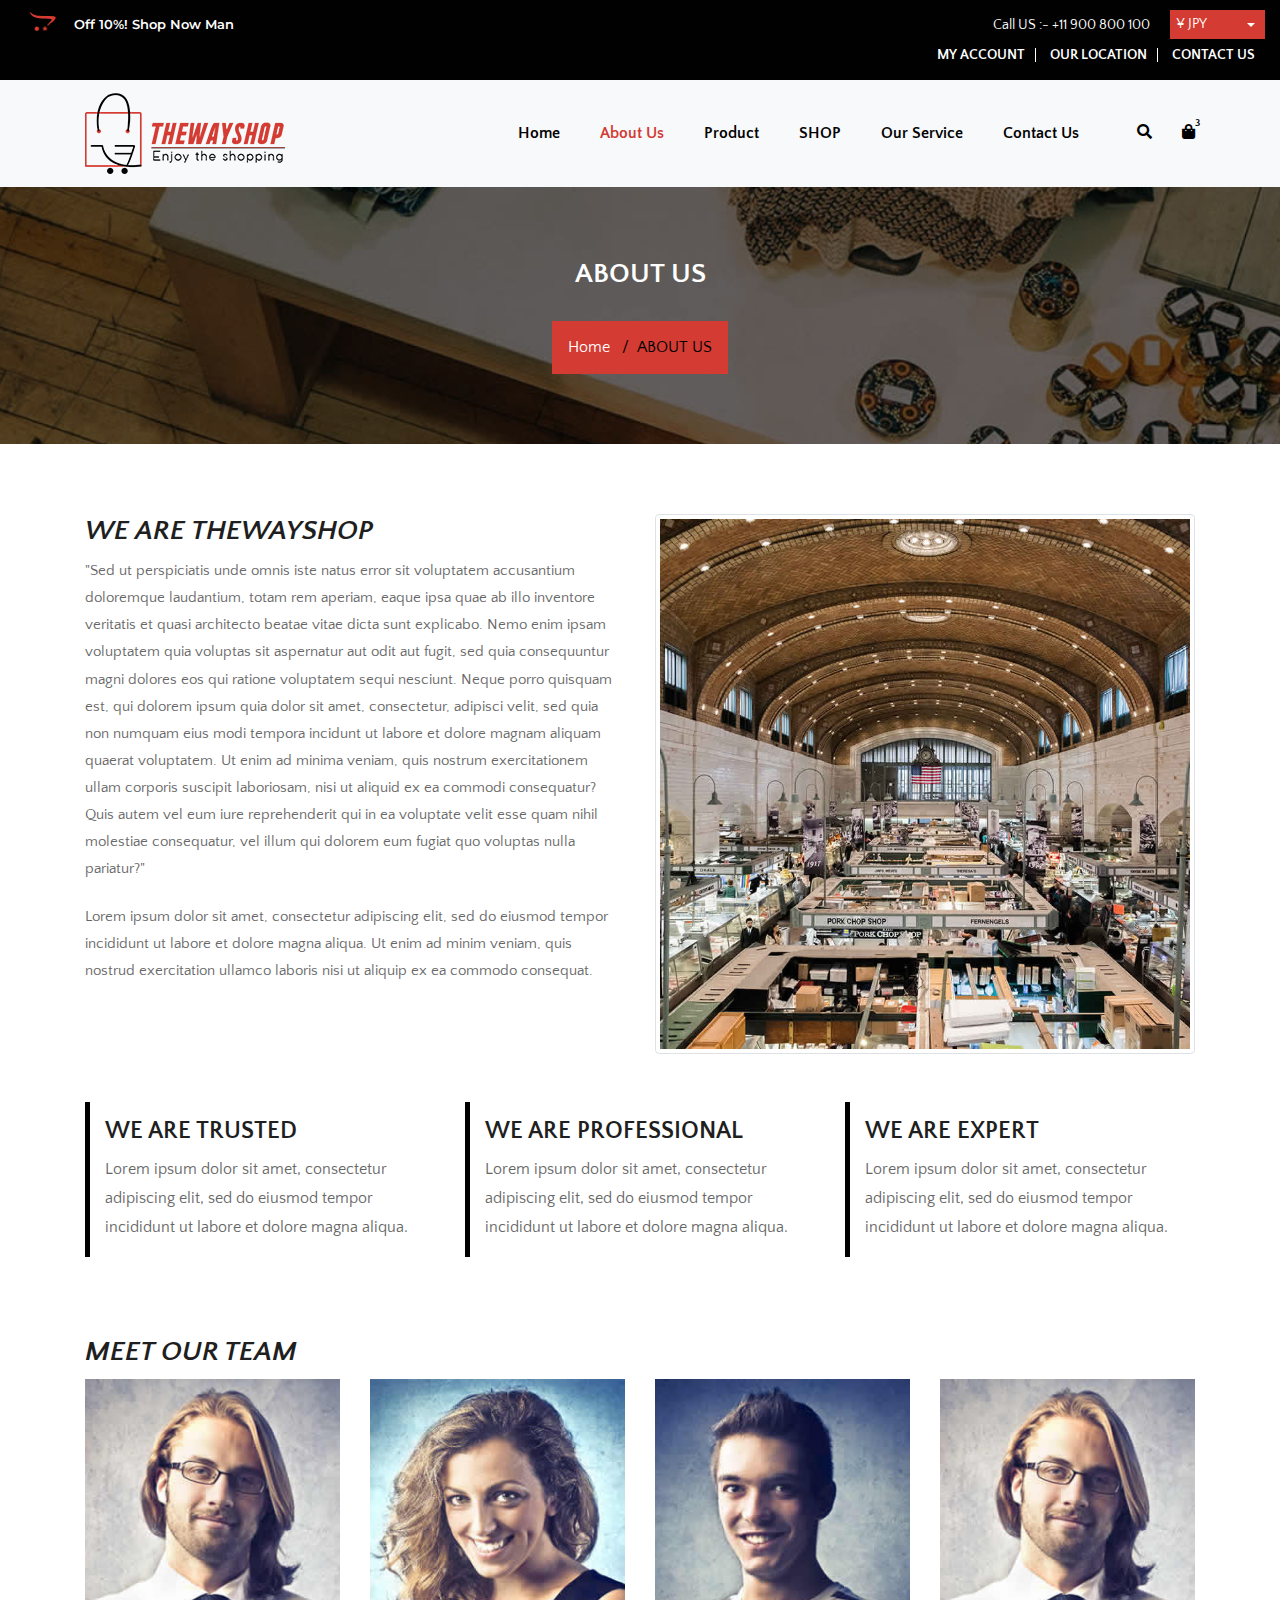
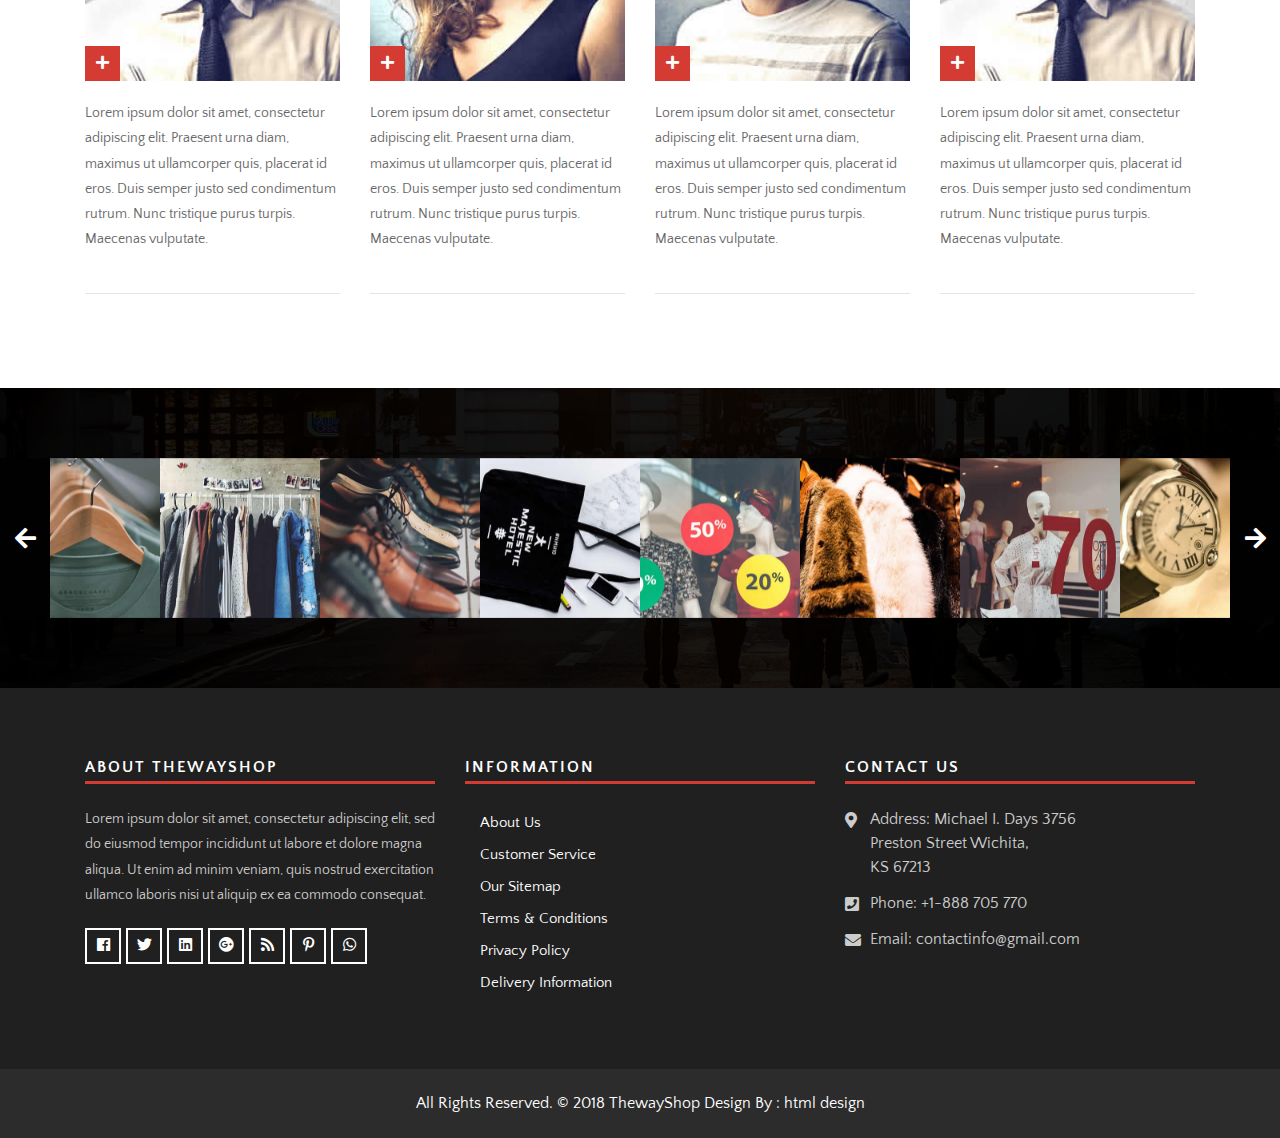
==== about.html @ 8fb919b8 "Initial commit" ====
<!DOCTYPE html>
<html lang="en">
<!-- Basic -->

<head>
    <meta charset="utf-8">
    <meta http-equiv="X-UA-Compatible" content="IE=edge">

    <!-- Mobile Metas -->
    <meta name="viewport" content="width=device-width, initial-scale=1">

    <!-- Site Metas -->
    <title>ThewayShop - Ecommerce Bootstrap 4 HTML Template</title>
    <meta name="keywords" content="">
    <meta name="description" content="">
    <meta name="author" content="">

    <!-- Site Icons -->
    <link rel="shortcut icon" href="images/favicon.ico" type="image/x-icon">
    <link rel="apple-touch-icon" href="images/apple-touch-icon.png">

    <!-- Bootstrap CSS -->
    <link rel="stylesheet" href="css/bootstrap.min.css">
    <!-- Site CSS -->
    <link rel="stylesheet" href="css/style.css">
    <!-- Responsive CSS -->
    <link rel="stylesheet" href="css/responsive.css">
    <!-- Custom CSS -->
    <link rel="stylesheet" href="css/custom.css">

    <!--[if lt IE 9]>
      <script src="https://oss.maxcdn.com/libs/html5shiv/3.7.0/html5shiv.js"></script>
      <script src="https://oss.maxcdn.com/libs/respond.js/1.4.2/respond.min.js"></script>
    <![endif]-->

</head>

<body>

    <!-- Start Main Top -->
    <div class="main-top">
        <div class="container-fluid">
            <div class="row">
                <div class="col-lg-6 col-md-6 col-sm-12 col-xs-12">
                    <div class="text-slid-box">
                        <div id="offer-box" class="carouselTicker">
                            <ul class="offer-box">
                                <li>
                                    <i class="fab fa-opencart"></i> Off 10%! Shop Now Man
                                </li>
                                <li>
                                    <i class="fab fa-opencart"></i> 50% - 80% off on Fashion
                                </li>
                                <li>
                                    <i class="fab fa-opencart"></i> 20% off Entire Purchase Promo code: offT20
                                </li>
                                <li>
                                    <i class="fab fa-opencart"></i> Off 50%! Shop Now
                                </li>
                                <li>
                                    <i class="fab fa-opencart"></i> Off 10%! Shop Now Man
                                </li>
                                <li>
                                    <i class="fab fa-opencart"></i> 50% - 80% off on Fashion
                                </li>
                                <li>
                                    <i class="fab fa-opencart"></i> 20% off Entire Purchase Promo code: offT20
                                </li>
                                <li>
                                    <i class="fab fa-opencart"></i> Off 50%! Shop Now
                                </li>
                            </ul>
                        </div>
                    </div>
                </div>
                <div class="col-lg-6 col-md-6 col-sm-12 col-xs-12">
                    <div class="custom-select-box">
                        <select id="basic" class="selectpicker show-tick form-control" data-placeholder="$ USD">
						<option>¥ JPY</option>
						<option>$ USD</option>
						<option>€ EUR</option>
					</select>
                    </div>
                    <div class="right-phone-box">
                        <p>Call US :- <a href="#"> +11 900 800 100</a></p>
                    </div>
                    <div class="our-link">
                        <ul>
                            <li><a href="#">My Account</a></li>
                            <li><a href="#">Our location</a></li>
                            <li><a href="#">Contact Us</a></li>
                        </ul>
                    </div>
                </div>
            </div>
        </div>
    </div>
    <!-- End Main Top -->

    <!-- Start Main Top -->
    <header class="main-header">
        <!-- Start Navigation -->
        <nav class="navbar navbar-expand-lg navbar-light bg-light navbar-default bootsnav">
            <div class="container">
                <!-- Start Header Navigation -->
                <div class="navbar-header">
                    <button class="navbar-toggler" type="button" data-toggle="collapse" data-target="#navbar-menu" aria-controls="navbars-rs-food" aria-expanded="false" aria-label="Toggle navigation">
                    <i class="fa fa-bars"></i>
                </button>
                    <a class="navbar-brand" href="index.html"><img src="images/logo.png" class="logo" alt=""></a>
                </div>
                <!-- End Header Navigation -->

                <!-- Collect the nav links, forms, and other content for toggling -->
                <div class="collapse navbar-collapse" id="navbar-menu">
                    <ul class="nav navbar-nav ml-auto" data-in="fadeInDown" data-out="fadeOutUp">
                        <li class="nav-item"><a class="nav-link" href="index.html">Home</a></li>
                        <li class="nav-item active"><a class="nav-link" href="about.html">About Us</a></li>
                        <li class="dropdown megamenu-fw">
                            <a href="#" class="nav-link dropdown-toggle arrow" data-toggle="dropdown">Product</a>
                            <ul class="dropdown-menu megamenu-content" role="menu">
                                <li>
                                    <div class="row">
                                        <div class="col-menu col-md-3">
                                            <h6 class="title">Top</h6>
                                            <div class="content">
                                                <ul class="menu-col">
                                                    <li><a href="shop.html">Jackets</a></li>
                                                    <li><a href="shop.html">Shirts</a></li>
                                                    <li><a href="shop.html">Sweaters & Cardigans</a></li>
                                                    <li><a href="shop.html">T-shirts</a></li>
                                                </ul>
                                            </div>
                                        </div>
                                        <!-- end col-3 -->
                                        <div class="col-menu col-md-3">
                                            <h6 class="title">Bottom</h6>
                                            <div class="content">
                                                <ul class="menu-col">
                                                    <li><a href="shop.html">Swimwear</a></li>
                                                    <li><a href="shop.html">Skirts</a></li>
                                                    <li><a href="shop.html">Jeans</a></li>
                                                    <li><a href="shop.html">Trousers</a></li>
                                                </ul>
                                            </div>
                                        </div>
                                        <!-- end col-3 -->
                                        <div class="col-menu col-md-3">
                                            <h6 class="title">Clothing</h6>
                                            <div class="content">
                                                <ul class="menu-col">
                                                    <li><a href="shop.html">Top Wear</a></li>
                                                    <li><a href="shop.html">Party wear</a></li>
                                                    <li><a href="shop.html">Bottom Wear</a></li>
                                                    <li><a href="shop.html">Indian Wear</a></li>
                                                </ul>
                                            </div>
                                        </div>
                                        <div class="col-menu col-md-3">
                                            <h6 class="title">Accessories</h6>
                                            <div class="content">
                                                <ul class="menu-col">
                                                    <li><a href="shop.html">Bags</a></li>
                                                    <li><a href="shop.html">Sunglasses</a></li>
                                                    <li><a href="shop.html">Fragrances</a></li>
                                                    <li><a href="shop.html">Wallets</a></li>
                                                </ul>
                                            </div>
                                        </div>
                                        <!-- end col-3 -->
                                    </div>
                                    <!-- end row -->
                                </li>
                            </ul>
                        </li>
                        <li class="dropdown">
                            <a href="#" class="nav-link dropdown-toggle arrow" data-toggle="dropdown">SHOP</a>
                            <ul class="dropdown-menu">
                                <li><a href="cart.html">Cart</a></li>
                                <li><a href="checkout.html">Checkout</a></li>
                                <li><a href="my-account.html">My Account</a></li>
                                <li><a href="wishlist.html">Wishlist</a></li>
                                <li><a href="shop-detail.html">Shop Detail</a></li>
                            </ul>
                        </li>
                        <li class="nav-item"><a class="nav-link" href="service.html">Our Service</a></li>
                        <li class="nav-item"><a class="nav-link" href="contact-us.html">Contact Us</a></li>
                    </ul>
                </div>
                <!-- /.navbar-collapse -->

                <!-- Start Atribute Navigation -->
                <div class="attr-nav">
                    <ul>
                        <li class="search"><a href="#"><i class="fa fa-search"></i></a></li>
                        <li class="side-menu"><a href="#">
						<i class="fa fa-shopping-bag"></i>
                            <span class="badge">3</span>
					</a></li>
                    </ul>
                </div>
                <!-- End Atribute Navigation -->
            </div>
            <!-- Start Side Menu -->
            <div class="side">
                <a href="#" class="close-side"><i class="fa fa-times"></i></a>
                <li class="cart-box">
                    <ul class="cart-list">
                        <li>
                            <a href="#" class="photo"><img src="images/img-pro-01.jpg" class="cart-thumb" alt="" /></a>
                            <h6><a href="#">Delica omtantur </a></h6>
                            <p>1x - <span class="price">$80.00</span></p>
                        </li>
                        <li>
                            <a href="#" class="photo"><img src="images/img-pro-02.jpg" class="cart-thumb" alt="" /></a>
                            <h6><a href="#">Omnes ocurreret</a></h6>
                            <p>1x - <span class="price">$60.00</span></p>
                        </li>
                        <li>
                            <a href="#" class="photo"><img src="images/img-pro-03.jpg" class="cart-thumb" alt="" /></a>
                            <h6><a href="#">Agam facilisis</a></h6>
                            <p>1x - <span class="price">$40.00</span></p>
                        </li>
                        <li class="total">
                            <a href="#" class="btn btn-default hvr-hover btn-cart">VIEW CART</a>
                            <span class="float-right"><strong>Total</strong>: $180.00</span>
                        </li>
                    </ul>
                </li>
            </div>
            <!-- End Side Menu -->
        </nav>
        <!-- End Navigation -->
    </header>
    <!-- End Main Top -->

    <!-- Start Top Search -->
    <div class="top-search">
        <div class="container">
            <div class="input-group">
                <span class="input-group-addon"><i class="fa fa-search"></i></span>
                <input type="text" class="form-control" placeholder="Search">
                <span class="input-group-addon close-search"><i class="fa fa-times"></i></span>
            </div>
        </div>
    </div>
    <!-- End Top Search -->

    <!-- Start All Title Box -->
    <div class="all-title-box">
        <div class="container">
            <div class="row">
                <div class="col-lg-12">
                    <h2>ABOUT US</h2>
                    <ul class="breadcrumb">
                        <li class="breadcrumb-item"><a href="#">Home</a></li>
                        <li class="breadcrumb-item active">ABOUT US</li>
                    </ul>
                </div>
            </div>
        </div>
    </div>
    <!-- End All Title Box -->

    <!-- Start About Page  -->
    <div class="about-box-main">
        <div class="container">
            <div class="row">
                <div class="col-lg-6">
                    <h2 class="noo-sh-title">We are <span>ThewayShop</span></h2>
                    <p>"Sed ut perspiciatis unde omnis iste natus error sit voluptatem accusantium doloremque laudantium, totam rem aperiam, eaque ipsa quae ab illo inventore veritatis et quasi architecto beatae vitae dicta sunt explicabo. Nemo enim ipsam
                        voluptatem quia voluptas sit aspernatur aut odit aut fugit, sed quia consequuntur magni dolores eos qui ratione voluptatem sequi nesciunt. Neque porro quisquam est, qui dolorem ipsum quia dolor sit amet, consectetur, adipisci velit,
                        sed quia non numquam eius modi tempora incidunt ut labore et dolore magnam aliquam quaerat voluptatem. Ut enim ad minima veniam, quis nostrum exercitationem ullam corporis suscipit laboriosam, nisi ut aliquid ex ea commodi consequatur?
                        Quis autem vel eum iure reprehenderit qui in ea voluptate velit esse quam nihil molestiae consequatur, vel illum qui dolorem eum fugiat quo voluptas nulla pariatur?"</p>
                    <p>Lorem ipsum dolor sit amet, consectetur adipiscing elit, sed do eiusmod tempor incididunt ut labore et dolore magna aliqua. Ut enim ad minim veniam, quis nostrud exercitation ullamco laboris nisi ut aliquip ex ea commodo consequat.
                        </p>
                </div>
                <div class="col-lg-6">
                    <div class="banner-frame"> <img class="img-thumbnail img-fluid" src="images/about-img.jpg" alt="" />
                    </div>
                </div>
            </div>
            <div class="row my-5">
                <div class="col-sm-6 col-lg-4">
                    <div class="service-block-inner">
                        <h3>We are Trusted</h3>
                        <p>Lorem ipsum dolor sit amet, consectetur adipiscing elit, sed do eiusmod tempor incididunt ut labore et dolore magna aliqua. </p>
                    </div>
                </div>
                <div class="col-sm-6 col-lg-4">
                    <div class="service-block-inner">
                        <h3>We are Professional</h3>
                        <p>Lorem ipsum dolor sit amet, consectetur adipiscing elit, sed do eiusmod tempor incididunt ut labore et dolore magna aliqua. </p>
                    </div>
                </div>
                <div class="col-sm-6 col-lg-4">
                    <div class="service-block-inner">
                        <h3>We are Expert</h3>
                        <p>Lorem ipsum dolor sit amet, consectetur adipiscing elit, sed do eiusmod tempor incididunt ut labore et dolore magna aliqua. </p>
                    </div>
                </div>
            </div>
            <div class="row my-4">
                <div class="col-12">
                    <h2 class="noo-sh-title">Meet Our Team</h2>
                </div>
                <div class="col-sm-6 col-lg-3">
                    <div class="hover-team">
                        <div class="our-team"> <img src="images/img-1.jpg" alt="" />
                            <div class="team-content">
                                <h3 class="title">Williamson</h3> <span class="post">Web Developer</span> </div>
                            <ul class="social">
                                <li>
                                    <a href="#" class="fab fa-facebook"></a>
                                </li>
                                <li>
                                    <a href="#" class="fab fa-twitter"></a>
                                </li>
                                <li>
                                    <a href="#" class="fab fa-google-plus"></a>
                                </li>
                                <li>
                                    <a href="#" class="fab fa-youtube"></a>
                                </li>
                            </ul>
                            <div class="icon"> <i class="fa fa-plus" aria-hidden="true"></i> </div>
                        </div>
                        <div class="team-description">
                            <p>Lorem ipsum dolor sit amet, consectetur adipiscing elit. Praesent urna diam, maximus ut ullamcorper quis, placerat id eros. Duis semper justo sed condimentum rutrum. Nunc tristique purus turpis. Maecenas vulputate. </p>
                        </div>
                        <hr class="my-0"> </div>
                </div>
                <div class="col-sm-6 col-lg-3">
                    <div class="hover-team">
                        <div class="our-team"> <img src="images/img-2.jpg" alt="" />
                            <div class="team-content">
                                <h3 class="title">Kristiana</h3> <span class="post">Web Developer</span> </div>
                            <ul class="social">
                                <li>
                                    <a href="#" class="fab fa-facebook"></a>
                                </li>
                                <li>
                                    <a href="#" class="fab fa-twitter"></a>
                                </li>
                                <li>
                                    <a href="#" class="fab fa-google-plus"></a>
                                </li>
                                <li>
                                    <a href="#" class="fab fa-youtube"></a>
                                </li>
                            </ul>
                            <div class="icon"> <i class="fa fa-plus" aria-hidden="true"></i> </div>
                        </div>
                        <div class="team-description">
                            <p>Lorem ipsum dolor sit amet, consectetur adipiscing elit. Praesent urna diam, maximus ut ullamcorper quis, placerat id eros. Duis semper justo sed condimentum rutrum. Nunc tristique purus turpis. Maecenas vulputate. </p>
                        </div>
                        <hr class="my-0"> </div>
                </div>
                <div class="col-sm-6 col-lg-3">
                    <div class="hover-team">
                        <div class="our-team"> <img src="images/img-3.jpg" alt="" />
                            <div class="team-content">
                                <h3 class="title">Steve Thomas</h3> <span class="post">Web Developer</span> </div>
                            <ul class="social">
                                <li>
                                    <a href="#" class="fab fa-facebook"></a>
                                </li>
                                <li>
                                    <a href="#" class="fab fa-twitter"></a>
                                </li>
                                <li>
                                    <a href="#" class="fab fa-google-plus"></a>
                                </li>
                                <li>
                                    <a href="#" class="fab fa-youtube"></a>
                                </li>
                            </ul>
                            <div class="icon"> <i class="fa fa-plus" aria-hidden="true"></i> </div>
                        </div>
                        <div class="team-description">
                            <p>Lorem ipsum dolor sit amet, consectetur adipiscing elit. Praesent urna diam, maximus ut ullamcorper quis, placerat id eros. Duis semper justo sed condimentum rutrum. Nunc tristique purus turpis. Maecenas vulputate. </p>
                        </div>
                        <hr class="my-0"> </div>
                </div>
                <div class="col-sm-6 col-lg-3">
                    <div class="hover-team">
                        <div class="our-team"> <img src="images/img-1.jpg" alt="" />
                            <div class="team-content">
                                <h3 class="title">Williamson</h3> <span class="post">Web Developer</span> </div>
                            <ul class="social">
                                <li>
                                    <a href="#" class="fab fa-facebook"></a>
                                </li>
                                <li>
                                    <a href="#" class="fab fa-twitter"></a>
                                </li>
                                <li>
                                    <a href="#" class="fab fa-google-plus"></a>
                                </li>
                                <li>
                                    <a href="#" class="fab fa-youtube"></a>
                                </li>
                            </ul>
                            <div class="icon"> <i class="fa fa-plus" aria-hidden="true"></i> </div>
                        </div>
                        <div class="team-description">
                            <p>Lorem ipsum dolor sit amet, consectetur adipiscing elit. Praesent urna diam, maximus ut ullamcorper quis, placerat id eros. Duis semper justo sed condimentum rutrum. Nunc tristique purus turpis. Maecenas vulputate. </p>
                        </div>
                        <hr class="my-0"> </div>
                </div>
            </div>
        </div>
    </div>
    <!-- End About Page -->

    <!-- Start Instagram Feed  -->
    <div class="instagram-box">
        <div class="main-instagram owl-carousel owl-theme">
            <div class="item">
                <div class="ins-inner-box">
                    <img src="images/instagram-img-01.jpg" alt="" />
                    <div class="hov-in">
                        <a href="#"><i class="fab fa-instagram"></i></a>
                    </div>
                </div>
            </div>
            <div class="item">
                <div class="ins-inner-box">
                    <img src="images/instagram-img-02.jpg" alt="" />
                    <div class="hov-in">
                        <a href="#"><i class="fab fa-instagram"></i></a>
                    </div>
                </div>
            </div>
            <div class="item">
                <div class="ins-inner-box">
                    <img src="images/instagram-img-03.jpg" alt="" />
                    <div class="hov-in">
                        <a href="#"><i class="fab fa-instagram"></i></a>
                    </div>
                </div>
            </div>
            <div class="item">
                <div class="ins-inner-box">
                    <img src="images/instagram-img-04.jpg" alt="" />
                    <div class="hov-in">
                        <a href="#"><i class="fab fa-instagram"></i></a>
                    </div>
                </div>
            </div>
            <div class="item">
                <div class="ins-inner-box">
                    <img src="images/instagram-img-05.jpg" alt="" />
                    <div class="hov-in">
                        <a href="#"><i class="fab fa-instagram"></i></a>
                    </div>
                </div>
            </div>
            <div class="item">
                <div class="ins-inner-box">
                    <img src="images/instagram-img-06.jpg" alt="" />
                    <div class="hov-in">
                        <a href="#"><i class="fab fa-instagram"></i></a>
                    </div>
                </div>
            </div>
            <div class="item">
                <div class="ins-inner-box">
                    <img src="images/instagram-img-07.jpg" alt="" />
                    <div class="hov-in">
                        <a href="#"><i class="fab fa-instagram"></i></a>
                    </div>
                </div>
            </div>
            <div class="item">
                <div class="ins-inner-box">
                    <img src="images/instagram-img-08.jpg" alt="" />
                    <div class="hov-in">
                        <a href="#"><i class="fab fa-instagram"></i></a>
                    </div>
                </div>
            </div>
            <div class="item">
                <div class="ins-inner-box">
                    <img src="images/instagram-img-09.jpg" alt="" />
                    <div class="hov-in">
                        <a href="#"><i class="fab fa-instagram"></i></a>
                    </div>
                </div>
            </div>
            <div class="item">
                <div class="ins-inner-box">
                    <img src="images/instagram-img-05.jpg" alt="" />
                    <div class="hov-in">
                        <a href="#"><i class="fab fa-instagram"></i></a>
                    </div>
                </div>
            </div>
        </div>
    </div>
    <!-- End Instagram Feed  -->


    <!-- Start Footer  -->
    <footer>
        <div class="footer-main">
            <div class="container">
                <div class="row">
                    <div class="col-lg-4 col-md-12 col-sm-12">
                        <div class="footer-widget">
                            <h4>About ThewayShop</h4>
                            <p>Lorem ipsum dolor sit amet, consectetur adipiscing elit, sed do eiusmod tempor incididunt ut labore et dolore magna aliqua. Ut enim ad minim veniam, quis nostrud exercitation ullamco laboris nisi ut aliquip ex ea commodo consequat.
                                </p>
                            <ul>
                                <li><a href="#"><i class="fab fa-facebook" aria-hidden="true"></i></a></li>
                                <li><a href="#"><i class="fab fa-twitter" aria-hidden="true"></i></a></li>
                                <li><a href="#"><i class="fab fa-linkedin" aria-hidden="true"></i></a></li>
                                <li><a href="#"><i class="fab fa-google-plus" aria-hidden="true"></i></a></li>
                                <li><a href="#"><i class="fa fa-rss" aria-hidden="true"></i></a></li>
                                <li><a href="#"><i class="fab fa-pinterest-p" aria-hidden="true"></i></a></li>
                                <li><a href="#"><i class="fab fa-whatsapp" aria-hidden="true"></i></a></li>
                            </ul>
                        </div>
                    </div>
                    <div class="col-lg-4 col-md-12 col-sm-12">
                        <div class="footer-link">
                            <h4>Information</h4>
                            <ul>
                                <li><a href="#">About Us</a></li>
                                <li><a href="#">Customer Service</a></li>
                                <li><a href="#">Our Sitemap</a></li>
                                <li><a href="#">Terms &amp; Conditions</a></li>
                                <li><a href="#">Privacy Policy</a></li>
                                <li><a href="#">Delivery Information</a></li>
                            </ul>
                        </div>
                    </div>
                    <div class="col-lg-4 col-md-12 col-sm-12">
                        <div class="footer-link-contact">
                            <h4>Contact Us</h4>
                            <ul>
                                <li>
                                    <p><i class="fas fa-map-marker-alt"></i>Address: Michael I. Days 3756 <br>Preston Street Wichita,<br> KS 67213 </p>
                                </li>
                                <li>
                                    <p><i class="fas fa-phone-square"></i>Phone: <a href="tel:+1-888705770">+1-888 705 770</a></p>
                                </li>
                                <li>
                                    <p><i class="fas fa-envelope"></i>Email: <a href="mailto:contactinfo@gmail.com">contactinfo@gmail.com</a></p>
                                </li>
                            </ul>
                        </div>
                    </div>
                </div>
            </div>
        </div>
    </footer>
    <!-- End Footer  -->

    <!-- Start copyright  -->
    <div class="footer-copyright">
        <p class="footer-company">All Rights Reserved. &copy; 2018 <a href="#">ThewayShop</a> Design By :
            <a href="https://html.design/">html design</a></p>
    </div>
    <!-- End copyright  -->

    <a href="#" id="back-to-top" title="Back to top" style="display: none;">&uarr;</a>

    <!-- ALL JS FILES -->
    <script src="js/jquery-3.2.1.min.js"></script>
    <script src="js/popper.min.js"></script>
    <script src="js/bootstrap.min.js"></script>
    <!-- ALL PLUGINS -->
    <script src="js/jquery.superslides.min.js"></script>
    <script src="js/bootstrap-select.js"></script>
    <script src="js/inewsticker.js"></script>
    <script src="js/bootsnav.js."></script>
    <script src="js/images-loded.min.js"></script>
    <script src="js/isotope.min.js"></script>
    <script src="js/owl.carousel.min.js"></script>
    <script src="js/baguetteBox.min.js"></script>
    <script src="js/form-validator.min.js"></script>
    <script src="js/contact-form-script.js"></script>
    <script src="js/custom.js"></script>
</body>

</html>
---- css/style.css ----
/*------------------------------------------------------------------
    IMPORT FONTS
-------------------------------------------------------------------*/

@import url('https://fonts.googleapis.com/css?family=Montserrat:400,500,600,600i,700,700i,800,800i');
@import url('https://fonts.googleapis.com/css?family=Quattrocento+Sans:400,400i,700,700i');


/*

    font-family: 'Montserrat', sans-serif;

    font-family: 'Quattrocento Sans', sans-serif;

*/

/*------------------------------------------------------------------
    IMPORT FILES
-------------------------------------------------------------------*/

@import url(all.css);
@import url(superslides.css);
@import url(bootstrap-select.css);
@import url(carousel-ticker.css);
@import url(code_animate.css);
@import url(bootsnav.css);
@import url(owl.carousel.min.css);
@import url(jquery-ui.css);
@import url(nice-select.css);
@import url(baguetteBox.min.css);

/*------------------------------------------------------------------
    SKELETON
-------------------------------------------------------------------*/
 body {
     color: #666666;
     font-size: 15px;
     font-family: 'Quattrocento Sans', sans-serif;
     line-height: 1.80857;
}
 a {
     color: #1f1f1f;
     text-decoration: none !important;
     outline: none !important;
     -webkit-transition: all .3s ease-in-out;
     -moz-transition: all .3s ease-in-out;
     -ms-transition: all .3s ease-in-out;
     -o-transition: all .3s ease-in-out;
     transition: all .3s ease-in-out;
}
 h1, h2, h3, h4, h5, h6 {
     letter-spacing: 0;
     font-weight: normal;
     position: relative;
     padding: 0 0 10px 0;
     font-weight: normal;
     line-height: 120% !important;
     color: #1f1f1f;
     margin: 0 
}
 h1 {
     font-size: 24px 
}
 h2 {
     font-size: 22px 
}
 h3 {
     font-size: 18px 
}
 h4 {
     font-size: 16px 
}
 h5 {
     font-size: 14px 
}
 h6 {
     font-size: 13px 
}
 h1 a, h2 a, h3 a, h4 a, h5 a, h6 a {
     color: #212121;
     text-decoration: none!important;
     opacity: 1 
}
 h1 a:hover, h2 a:hover, h3 a:hover, h4 a:hover, h5 a:hover, h6 a:hover {
     opacity: .8 
}
 a {
     color: #1f1f1f;
     text-decoration: none;
     outline: none;
}
 a, .btn {
     text-decoration: none !important;
     outline: none !important;
     -webkit-transition: all .3s ease-in-out;
     -moz-transition: all .3s ease-in-out;
     -ms-transition: all .3s ease-in-out;
     -o-transition: all .3s ease-in-out;
     transition: all .3s ease-in-out;
}
 .btn-custom {
     margin-top: 20px;
     background-color: transparent !important;
     border: 2px solid #ddd;
     padding: 12px 40px;
     font-size: 16px;
}
 .lead {
     font-size: 18px;
     line-height: 30px;
     color: #767676;
     margin: 0;
     padding: 0;
}
 blockquote {
     margin: 20px 0 20px;
     padding: 30px;
}
 ul, li, ol{
     list-style: none;
     margin: 0px;
     padding: 0px;
}
 button:focus{
     outline: none;
     box-shadow: none;
}
 :focus {
     outline: 0;
}
 p{
     margin: 0px;
}
 .bootstrap-select .dropdown-toggle:focus{
     outline: none !important;
}
 .form-control::-moz-placeholder {
     color: #ffffff;
     opacity: 1;
}
 .bootstrap-select .dropdown-toggle:focus{
     box-shadow: none !important 
}
/*------------------------------------------------------------------ LOADER -------------------------------------------------------------------*/
 #back-to-top {
     position: fixed;
     bottom: 40px;
     right: 40px;
     z-index: 9999;
     width: 32px;
     height: 32px;
     text-align: center;
     line-height: 30px;
     background: #d33b33;
     color: #ffffff;
     cursor: pointer;
     border: 0;
     border-radius: 2px;
     text-decoration: none;
     transition: opacity 0.2s ease-out;
     font-size: 30px;
}
/*------------------------------------------------------------------ HEADER -------------------------------------------------------------------*/
 .main-top{
     background: #010101;
     padding: 10px 0px;
}
 .custom-select-box{
     float: right;
     width: 95px;
     margin-left: 20px;
}
 .custom-select-box .form-control{
     background: none;
     border: none;
}
 .custom-select-box .bootstrap-select .btn-light{
     padding: 4px;
     font-size: 14px;
     background: #d33b33;
     color: #fff;
     border: none;
     border-radius: 0px;
}
 .custom-select-box .bootstrap-select .btn-light span{
     padding: 2px;
     line-height: 15px;
}
 .dropdown-toggle::after{
     margin-left: -24px;
}
 .custom-select-box .dropdown-toggle::after {
     display: inline-block;
     width: 0;
     height: 0;
     margin-left: .255em;
     vertical-align: .255em;
     content: "";
     border-top: .3em solid;
     border-right: .3em solid transparent;
     border-bottom: 0;
     border-left: .3em solid transparent;
     position: absolute;
     top: 13px;
     right: 10px;
}
 .bootstrap-select.btn-group .dropdown-toggle .filter-option{
     overflow: inherit;
}
 .bootstrap-select.btn-group .dropdown-menu{
     border: none;
     padding: 0px;
     border-radius: 0px;
}
 .right-phone-box{
     float: right;
     margin-left: 10px;
}
 .right-phone-box p{
     margin: 0px;
     color: #ffffff;
     font-size: 14px;
     line-height: 30px;
}
 .right-phone-box p a{
     color: #ffffff;
}
 .right-phone-box p a:hover{
     color: #d33b33;
}
 .offer-box,.slide {
     color: #FFFFFF;
     font-size: 13px;
     padding: 2px 15px;
     font-family: 'Montserrat', sans-serif;
}
 .offer-box li {
     font-weight: 600;
}
 .offer-box li i{
     margin-right: 15px;
     color: #d33b33;
     font-size: 20px;
}
 .our-link{
     float: right;
}
 .our-link ul li{
     display: inline-block;
     border-right: 1px solid #ffffff;
     padding: 0px 10px;
     line-height: 14px;
}
 .our-link ul{
     line-height: 30px;
}
 .our-link ul li a{
     color: #ffffff;
     font-weight: 700;
     text-transform: uppercase;
     font-size: 14px;
}
 .our-link ul li a:hover{
     color: #d33b33;
}
 .our-link ul li:last-child{
     border: none;
}
 .main-header{
}
 .search a{
     color: #d33b33;
}
 .attr-nav > ul > li > a:hover{
     color: #d33b33;
}
 nav.navbar.bootsnav ul.nav > li > a{
     margin: 0px;
}
/* Navbar Adjusment =========================== */
/* Navbar Atribute ------*/
 .attr-nav > ul > li > a{
     padding: 28px 15px;
}
 ul.cart-list > li.total > .btn{
     border-bottom: solid 1px #cfcfcf !important;
     color: #010101 ;
     padding: 10px 15px;
     border: none;
     font-weight: 700;
     color: #ffffff;
}
 @media (min-width: 1024px) {
    /* Navbar General ------*/
     nav.navbar ul.nav > li > a{
         padding: 30px 15px;
         font-weight: 600;
    }
     nav.navbar .navbar-brand{
         margin-top: 0;
    }
     nav.navbar .navbar-brand{
         margin-top: 0;
    }
     nav.navbar li.dropdown ul.dropdown-menu{
         border-top: solid 5px;
    }
    /* Navbar Center ------*/
     nav.navbar-center .navbar-brand{
         margin: 0 !important;
    }
    /* Navbar Brand Top ------*/
     nav.navbar-brand-top .navbar-brand{
         margin: 10px !important;
    }
    /* Navbar Full ------*/
     nav.navbar-full .navbar-brand{
         position: relative;
         top: -15px;
    }
    /* Navbar Sidebar ------*/
     nav.navbar-sidebar ul.nav, nav.navbar-sidebar .navbar-brand{
         margin-bottom: 50px;
    }
     nav.navbar-sidebar ul.nav > li > a{
         padding: 10px 15px;
         font-weight: bold;
    }
    /* Navbar Transparent & Fixed ------*/
     nav.navbar.bootsnav.navbar-transparent.white{
         background-color: rgba(255,255,255,0.3);
         border-bottom: solid 1px #bbb;
    }
     nav.navbar.navbar-inverse.bootsnav.navbar-transparent.dark, nav.navbar.bootsnav.navbar-transparent.dark{
         background-color: rgba(0,0,0,0.3);
         border-bottom: solid 1px #555;
    }
     nav.navbar.bootsnav.navbar-transparent.white .attr-nav{
         border-left: solid 1px #bbb;
    }
     nav.navbar.navbar-inverse.bootsnav.navbar-transparent.dark .attr-nav, nav.navbar.bootsnav.navbar-transparent.dark .attr-nav{
         border-left: solid 1px #555;
    }
     nav.navbar.bootsnav.no-background.white .attr-nav > ul > li > a, nav.navbar.bootsnav.navbar-transparent.white .attr-nav > ul > li > a, nav.navbar.bootsnav.navbar-transparent.white ul.nav > li > a, nav.navbar.bootsnav.no-background.white ul.nav > li > a{
         color: #fff;
    }
     nav.navbar.bootsnav.navbar-transparent.dark .attr-nav > ul > li > a, nav.navbar.bootsnav.navbar-transparent.dark ul.nav > li > a{
         color: #eee;
    }
}
 @media (max-width: 992px) {
    /* Navbar General ------*/
     nav.navbar .navbar-brand{
         margin-top: 0;
         position: relative;
         top: -2px;
    }
     nav.navbar .navbar-brand img.logo{
         width: 160px;
    }
     .attr-nav > ul > li > a{
         padding: 16px 15px 15px;
    }
    /* Navbar Mobile slide ------*/
     nav.navbar.navbar-mobile ul.nav > li > a{
         padding: 15px 15px;
    }
     nav.navbar.navbar-mobile ul.nav ul.dropdown-menu > li > a{
         padding-right: 15px !important;
         padding-top: 15px !important;
         padding-bottom: 15px !important;
    }
     nav.navbar.navbar-mobile ul.nav ul.dropdown-menu .col-menu .title{
         padding-right: 30px !important;
         padding-top: 13px !important;
         padding-bottom: 13px !important;
    }
     nav.navbar.navbar-mobile ul.nav ul.dropdown-menu .col-menu ul.menu-col li a{
         padding-top: 13px !important;
         padding-bottom: 13px !important;
    }
    /* Navbar Full ------*/
     nav.navbar-full .navbar-brand{
         top: 0;
         padding-top: 10px;
    }
}
/* Navbar Inverse =================================*/
 nav.navbar.navbar-inverse{
     background-color: #222;
     border-bottom: solid 1px #303030;
}
 nav.navbar.navbar-inverse ul.cart-list > li.total > .btn{
     border-bottom: solid 1px #222 !important;
}
 nav.navbar.navbar-inverse ul.cart-list > li.total .pull-right{
     color: #fff;
}
 nav.navbar.navbar-inverse.megamenu ul.dropdown-menu.megamenu-content .content ul.menu-col li a, nav.navbar.navbar-inverse ul.nav > li > a{
     color: #eee;
}
 nav.navbar.navbar-inverse ul.nav > li.dropdown > a{
     background-color: #222;
}
 nav.navbar.navbar-inverse li.dropdown ul.dropdown-menu > li > a{
     color: #999;
}
 nav.navbar.navbar-inverse ul.nav .dropdown-menu h1, nav.navbar.navbar-inverse ul.nav .dropdown-menu h2, nav.navbar.navbar-inverse ul.nav .dropdown-menu h3, nav.navbar.navbar-inverse ul.nav .dropdown-menu h4, nav.navbar.navbar-inverse ul.nav .dropdown-menu h5, nav.navbar.navbar-inverse ul.nav .dropdown-menu h6{
     color: #fff;
}
 nav.navbar.navbar-inverse .form-control{
     background-color: #333;
     border-color: #303030;
     color: #fff;
}
 nav.navbar.navbar-inverse .attr-nav > ul > li > a{
     color: #eee;
}
 nav.navbar.navbar-inverse .attr-nav > ul > li.dropdown ul.dropdown-menu{
     background-color: #222;
     border-left: solid 1px #303030;
     border-bottom: solid 1px #303030;
     border-right: solid 1px #303030;
}
 nav.navbar.navbar-inverse ul.cart-list > li{
     border-bottom: solid 1px #303030;
     color: #eee;
}
 nav.navbar.navbar-inverse ul.cart-list > li img{
     border: solid 1px #303030;
}
 nav.navbar.navbar-inverse ul.cart-list > li.total{
     background-color: #333;
}
 nav.navbar.navbar-inverse .share ul > li > a{
     background-color: #555;
}
 nav.navbar.navbar-inverse .dropdown-tabs .tab-menu{
     border-right: solid 1px #303030;
}
 nav.navbar.navbar-inverse .dropdown-tabs .tab-menu > ul > li > a{
     border-bottom: solid 1px #303030;
}
 nav.navbar.navbar-inverse .dropdown-tabs .tab-content{
     border-left: solid 1px #303030;
}
 nav.navbar.navbar-inverse .dropdown-tabs .tab-menu > ul > li > a:hover, nav.navbar.navbar-inverse .dropdown-tabs .tab-menu > ul > li > a:focus, nav.navbar.navbar-inverse .dropdown-tabs .tab-menu > ul > li.active > a{
     background-color: #333 !important;
}
 nav.navbar-inverse.navbar-full ul.nav > li > a{
     border:none;
}
 nav.navbar-inverse.navbar-full .navbar-collapse .wrap-full-menu{
     background-color: #222;
}
 nav.navbar-inverse.navbar-full .navbar-toggle{
     background-color: #222 !important;
     color: #6f6f6f;
}
 nav.navbar.bootsnav ul.nav > li > a{
     position: relative;
     font-weight: 700;
     font-size: 16px;
     color: #010101;
     padding-top: 30px;
     padding-bottom: 30px;
     padding-left: 10px;
     padding-right: 30px;
}
 nav.navbar.bootsnav ul.nav li.active > a{
     color: #d33b33;
}
 nav.navbar.bootsnav ul.nav li.active > a:hover{
     color: #d33b33;
}
 nav.navbar.bootsnav ul.nav li > a:hover{
     color: #d33b33;
}
 nav.navbar.bootsnav ul.nav li.megamenu-fw > a:hover{
     color: #d33b33;
}
 @media (min-width: 1024px) {
     nav.navbar.navbar-inverse ul.nav .dropdown-menu{
         background-color: #222 !important;
         border-left: solid 1px #303030 !important;
         border-bottom: solid 1px #303030 !important;
         border-right: solid 1px #303030 !important;
    }
     nav.navbar.navbar-inverse li.dropdown ul.dropdown-menu > li > a{
         border-bottom: solid 1px #303030;
    }
     nav.navbar.navbar-inverse ul.dropdown-menu.megamenu-content .col-menu{
         border-left: solid 1px #303030;
         border-right: solid 1px #303030;
    }
     nav.navbar.navbar-inverse.navbar-transparent.dark{
         background-color: rgba(0,0,0,0.3);
         border-bottom: solid 1px #999;
    }
     nav.navbar.navbar-inverse.navbar-transparent.dark .attr-nav{
         border-left: solid 1px #999;
    }
     nav.navbar.navbar-inverse.no-background.white .attr-nav > ul > li > a, nav.navbar.navbar-inverse.navbar-transparent.dark .attr-nav > ul > li > a, nav.navbar.navbar-inverse.navbar-transparent.dark ul.nav > li > a, nav.navbar.navbar-inverse.no-background.white ul.nav > li > a{
         color: #fff;
    }
     nav.navbar.navbar-inverse.no-background.dark .attr-nav > ul > li > a, nav.navbar.navbar-inverse.no-background.dark .attr-nav > ul > li > a, nav.navbar.navbar-inverse.no-background.dark ul.nav > li > a, nav.navbar.navbar-inverse.no-background.dark ul.nav > li > a{
         color: #3f3f3f;
    }
}
 @media (max-width: 992px) {
     nav.navbar.navbar-inverse .navbar-toggle{
         color: #eee;
         background-color: #222 !important;
    }
     nav.navbar.navbar-inverse .navbar-nav > li > a{
         border-top: solid 1px #303030;
         border-bottom: solid 1px #303030;
    }
     nav.navbar.navbar-inverse ul.nav li.dropdown ul.dropdown-menu > li > a{
         color: #999;
         border-bottom: solid 1px #303030;
    }
     nav.navbar.navbar-inverse .dropdown .megamenu-content .col-menu .title{
         border-bottom: solid 1px #303030;
         color: #eee;
    }
     nav.navbar.navbar-inverse .dropdown .megamenu-content .col-menu ul > li > a{
         border-bottom: solid 1px #303030;
         color: #999 !important;
    }
     nav.navbar.navbar-inverse .dropdown .megamenu-content .col-menu.on:last-child .title{
         border-bottom: solid 1px #303030;
    }
     nav.navbar.navbar-inverse .dropdown-tabs .tab-menu > ul{
         border-top: solid 1px #303030;
    }
     nav.navbar.navbar-inverse.navbar-mobile .navbar-collapse{
         background-color: #222;
    }
}
 @media (max-width: 767px) {
     nav.navbar.navbar-inverse.navbar-mobile ul.nav{
         border-top: solid 1px #222;
    }
}
 .arrow::before{
     font-family: 'FontAwesome';
     content: "\f0d7";
     margin-left: 5px;
     margin-top: 2px;
     border: none;
     display: inline-block;
     vertical-align: inherit;
     position: absolute;
     right: 10px;
     top: 28px;
}
 .dropdown-toggle::after{
     display: none;
}
 nav.navbar.bootsnav ul.navbar-nav li.dropdown ul.dropdown-menu li a{
     display: block;
}
 nav.navbar.bootsnav li.dropdown ul.dropdown-menu{
     border: solid 1px #e0e0e0;
     left: auto;
}
 .btn-cart{
}
 .cart-list h6 a{
     font-size: 16px;
     font-weight: 700;
}
 .cart-list h6 a:hover{
     color: #d33b33;
}
 ul.cart-list p .price{
     font-weight: normal;
}
 .col-menu .title{
     font-size: 20px;
     font-weight: 700;
     text-transform: uppercase;
}
 .hvr-hover{
     display: inline-block;
     vertical-align: middle;
     -webkit-transform: perspective(1px) translateZ(0);
     transform: perspective(1px) translateZ(0);
     box-shadow: 0 0 1px rgba(0, 0, 0, 0);
     position: relative;
     background: #d33b33;
     -webkit-transition-property: color;
     transition-property: color;
     -webkit-transition-duration: 0.3s;
     transition-duration: 0.3s;
     border-radius: 0;
     box-shadow: none;
}
 .hvr-hover::after {
     content: "";
     position: absolute;
     z-index: -1;
     top: 0;
     bottom: 0;
     left: 0;
     right: 0;
     background: #010101;
     -webkit-transform: scaleY(0);
     transform: scaleY(0);
     -webkit-transform-origin: 50%;
     transform-origin: 50%;
     -webkit-transition-property: transform;
     transition-property: transform;
     -webkit-transition-duration: 0.3s;
     transition-duration: 0.3s;
     -webkit-transition-timing-function: ease-out;
     transition-timing-function: ease-out;
}
 .hvr-hover:hover::after{
     -webkit-transform: scaleY(1);
     transform: scaleY(1);
     color: #ffffff;
}
 .hvr-hover{
}
 ul.cart-list > li.total > .btn:hover{
     color: #ffffff;
}
 .cart-box{
     margin-top: 40px;
     background: #ffffff;
}
 .main-header.fixed-menu {
     position: fixed;
     visibility: hidden;
     left: 0px;
     top: 0px;
     width: 100%;
     padding: 0px 0px;
     background: #ffffff;
     z-index: 0;
     transition: all 500ms ease;
     -moz-transition: all 500ms ease;
     -webkit-transition: all 500ms ease;
     -ms-transition: all 500ms ease;
     -o-transition: all 500ms ease;
     z-index: 999;
     opacity: 1;
     visibility: visible;
     -ms-animation-name: fadeInDown;
     -moz-animation-name: fadeInDown;
     -op-animation-name: fadeInDown;
     -webkit-animation-name: fadeInDown;
     animation-name: fadeInDown;
     -ms-animation-duration: 500ms;
     -moz-animation-duration: 500ms;
     -op-animation-duration: 500ms;
     -webkit-animation-duration: 500ms;
     animation-duration: 500ms;
     -ms-animation-timing-function: linear;
     -moz-animation-timing-function: linear;
     -op-animation-timing-function: linear;
     -webkit-animation-timing-function: linear;
     animation-timing-function: linear;
     -ms-animation-iteration-count: 1;
     -moz-animation-iteration-count: 1;
     -op-animation-iteration-count: 1;
     -webkit-animation-iteration-count: 1;
     animation-iteration-count: 1;
}
 .main-header.fixed-menu {
     padding: 0px;
     box-shadow: 0 0 8px 0 rgba(0,0,0,.12);
     border-radius: 0;
}
 .top-search .input-group-addon{
     line-height: 40px;
}
 .top-search input.form-control{
     color: #ffffff;
}
/*------------------------------------------------------------------ Slider -------------------------------------------------------------------*/
 .cover-slides{
     height: 100vh;
}
 .slides-navigation a {
     background: #d33b33;
     position: absolute;
     height: 70px;
     width: 70px;
     top: 50%;
     font-size: 20px;
     display: block;
     color: #fff;
     line-height: 90px;
     text-align: center;
     transition: all .3s ease-in-out;
}
 .slides-navigation a i{
     font-size: 40px;
}
 .slides-navigation a:hover {
     background: #010101;
}
 .cover-slides .container{
     height: 100%;
     position: relative;
     z-index: 2;
}
 .cover-slides .container > .row {
     -webkit-box-align: center;
     -ms-flex-align: center;
     align-items: center;
}
 .cover-slides .container > .row {
     height: 100%;
}
 .overlay-background {
     background: #333;
     position: absolute;
     height: 100%;
     width: 100%;
     left: 0;
     top: 0;
     opacity: 0.5;
}
 .cover-slides h1{
     font-family: 'Montserrat', sans-serif;
     font-weight: 500;
     font-size: 64px;
     color: #fff;
}
 .cover-slides p{
     font-size: 18px;
     color: #fff;
     padding-bottom: 30px;
}
 .slides-pagination a{
     border: 2px solid #ffffff;
}
 .slides-pagination a.current{
     background: #d33b33;
     border: 2px solid #d33b33;
}
 .cover-slides p a{
     font-size: 24px;
     color: #ffffff;
     border: none;
     text-transform: uppercase;
     padding: 10px 20px;
}
/*------------------------------------------------------------------ Categories Shop -------------------------------------------------------------------*/
 .categories-shop{
     padding: 70px 0px;
}
 .shop-cat-box{
     margin-bottom: 30px;
     position: relative;
     padding: 3px;
     overflow: hidden;
     border: 1px solid #010101;
     -webkit-transition: background 0.4s 0.5s;
     transition: background 0.4s 0.5s;
}
 .shop-cat-box img{
     margin: -10px 0 0 -10px;
     max-width: none;
     width: -webkit-calc(100% + 10px);
     width: calc(100% + 10px);
     opacity: 0.9;
     -webkit-transition: opacity 0.35s, -webkit-transform 0.35s;
     transition: opacity 0.35s, transform 0.35s;
     -webkit-transform: translate3d(10px,10px,0);
     transform: translate3d(10px,10px,0);
     -webkit-backface-visibility: hidden;
     backface-visibility: hidden;
}
 .shop-cat-box:hover img{
     opacity: 0.6;
     -webkit-transform: translate3d(0,0,0);
     transform: translate3d(0,0,0);
}
 .shop-cat-box a{
     position: absolute;
     z-index: 2;
     bottom: 0px;
     left: 0px;
     right: 0;
     margin: 0 auto;
     text-align: center;
     border: none;
     color: #ffffff;
     font-size: 18px;
     font-weight: 700;
     padding: 8px 0px;
}
/*------------------------------------------------------------------ Products -------------------------------------------------------------------*/
 .title-all{
     margin-bottom: 30px;
}
 .title-all h1{
     font-size: 32px;
     font-weight: 700;
     color: #010101;
}
 .title-all p{
     color: #999999;
     font-size: 16px;
}
 .products-box{
     padding: 70px 0px;
}
 .special-menu{
     margin-bottom: 40px;
}
 .filter-button-group{
     display: inline-block;
}
 .filter-button-group button{
     background: #d33b33;
     color: #ffffff;
     border: none;
     cursor: pointer;
     padding: 5px 30px;
     font-size: 18px;
}
 .filter-button-group button.active{
     background: #010101;
}
 .filter-button-group button{
}
 .products-single {
     overflow: hidden;
     position: relative;
     margin-bottom: 30px;
}
 .products-single .box-img-hover{
     overflow: hidden;
     position: relative;
}
 .box-img-hover img{
     margin: 0 auto;
     text-align: center;
     display: block;
}
 .type-lb{
     position: absolute;
     top: 0px;
     right: 0px;
     z-index:8;
}
 .type-lb .sale{
     background: red;
     color: #ffffff;
     padding: 2px 10px;
     font-weight: 700;
     text-transform: uppercase;
}
 .type-lb .new{
     background: #010101;
     color: #ffffff;
     padding: 2px 10px;
     font-weight: 700;
     text-transform: uppercase;
}
 .why-text{
     background: #f5f5f5;
     padding: 15px;
}
 .why-text h4{
     font-size: 16px;
     font-weight: 700;
     padding-bottom: 15px;
}
 .why-text h5{
     font-size: 18px;
     font-family: 'Montserrat', sans-serif;
     padding: 0px;
     font-weight: 600;
}
 .mask-icon{
     width: 100%;
     height: 100%;
     position: absolute;
     overflow: hidden;
     top: 0;
     left: 0;
}
 .mask-icon ul{
     display: inline-block;
}
 .mask-icon ul li{
     background: #d33b33;
}
 .mask-icon ul li a{
     color: #ffffff;
     padding: 5px 10px;
     display: block;
}
 .mask-icon a.cart{
     background: #d33b33;
     position: absolute;
     bottom: 0;
     right: 0px;
     padding: 10px 20px;
     font-weight: 700;
     color: #ffffff;
}
 .mask-icon a.cart:hover{
     background: #010101;
     color: #ffffff;
}
 .mask-icon ul li a:hover{
     background: #010101;
     color: #ffffff;
}
 .products-single .mask-icon{
     background: rgba(1,1,1, 0.5);
     top: -100%;
     -ms-filter: "progid: DXImageTransform.Microsoft.Alpha(Opacity=0)";
     filter: alpha(opacity=0);
     opacity: 0;
     -webkit-transition: all 0.3s ease-out 0.5s;
     -moz-transition: all 0.3s ease-out 0.5s;
     -o-transition: all 0.3s ease-out 0.5s;
     -ms-transition: all 0.3s ease-out 0.5s;
     transition: all 0.3s ease-out 0.5s;
}
 .products-single:hover .mask-icon{
     -ms-filter: "progid: DXImageTransform.Microsoft.Alpha(Opacity=100)";
     filter: alpha(opacity=100);
     opacity: 1;
     top: 0px;
     -webkit-transition-delay: 0s;
     -moz-transition-delay: 0s;
     -o-transition-delay: 0s;
     -ms-transition-delay: 0s;
     transition-delay: 0s;
     -webkit-animation: bounceY 0.9s linear;
     -moz-animation: bounceY 0.9s linear;
     -ms-animation: bounceY 0.9s linear;
     animation: bounceY 0.9s linear;
}
 @keyframes bounceY {
     0% {
         transform: translateY(-205px);
    }
     40% {
         transform: translateY(-100px);
    }
     65% {
         transform: translateY(-52px);
    }
     82% {
         transform: translateY(-25px);
    }
     92% {
         transform: translateY(-12px);
    }
     55%, 75%, 87%, 97%, 100% {
         transform: translateY(0px);
    }
}
 @-moz-keyframes bounceY {
     0% {
         -moz-transform: translateY(-205px);
    }
     40% {
         -moz-transform: translateY(-100px);
    }
     65% {
         -moz-transform: translateY(-52px);
    }
     82% {
         -moz-transform: translateY(-25px);
    }
     92% {
         -moz-transform: translateY(-12px);
    }
     55%, 75%, 87%, 97%, 100% {
         -moz-transform: translateY(0px);
    }
}
 @-webkit-keyframes bounceY {
     0% {
         -webkit-transform: translateY(-205px);
    }
     40% {
         -webkit-transform: translateY(-100px);
    }
     65% {
         -webkit-transform: translateY(-52px);
    }
     82% {
         -webkit-transform: translateY(-25px);
    }
     92% {
         -webkit-transform: translateY(-12px);
    }
     55%, 75%, 87%, 97%, 100% {
         -webkit-transform: translateY(0px);
    }
}
/*------------------------------------------------------------------ Blog -------------------------------------------------------------------*/
 .latest-blog{
     padding: 70px 0px;
     background: #f5f5f5;
}
 .blog-box{
     -webkit-box-shadow: 0px 5px 35px 0px rgba(148, 146, 245, 0.15);
     box-shadow: 0px 5px 35px 0px rgba(148, 146, 245, 0.15);
     background: #ffffff;
     margin-bottom: 30px;
}
 .blog-content{
     position: relative;
}
 .title-blog{
     padding: 30px 15px 30px 45px;
}
 .title-blog h3{
     font-size: 20px;
     font-weight: 700;
     color: #010101;
}
 .title-blog p{
     margin: 0px;
}
 .option-blog {
     position: absolute;
     top: 0px;
     left: 0px;
     top: 50%;
     transform: translate(0%,-50%);
}
 .option-blog li a{
     background: #010101;
     display: inline-block;
     font-size: 18px;
     color: #ffffff;
     width: 34px;
     height: 34px;
     text-align: center;
     line-height: 34px;
}
 .option-blog li a:hover{
     background: #d33b33;
     color: #ffffff;
}
 .tooltip-inner {
     background-color: #d33b33;
}
 .tooltip.bs-tooltip-right .arrow:before {
     border-right-color: #d33b33 !important;
     padding-top: 0px !important;
     top: 0px !important;
}
 .tooltip.bs-tooltip-left .arrow:before {
     border-right-color: #d33b33 !important;
}
 .tooltip.bs-tooltip-bottom .arrow:before {
     border-right-color: #d33b33 !important;
}
 .tooltip.bs-tooltip-top .arrow:before {
     border-right-color: #d33b33 !important;
}
/*------------------------------------------------------------------ Instagram Feed -------------------------------------------------------------------*/
 .instagram-box{
     padding: 70px 0px;
     background: url(../images/ins-bg.jpg) no-repeat center center;
     background-size: auto auto;
     -webkit-background-size: cover;
     -moz-background-size: cover;
     -ms-background-size: cover;
     -o-background-size: cover;
     background-size: cover;
     position: relative;
}
 .instagram-box::before{
     background: rgba(0,0,0,0.9);
     width: 100%;
     height: 100%;
     left: 0px;
     top: 0px;
     content: "" ;
     position: absolute;
     z-index: 0;
}
 .main-instagram.owl-carousel .owl-nav button.owl-prev{
     background: #010101;
     position: absolute;
     z-index: 1;
     display: block;
     height: 100%;
     width: 50px;
     line-height: 0px;
     font-size: 24px;
     cursor: pointer;
     color: #ffffff;
     top: 0;
     padding: 0;
     margin-top: 0;
     opacity: 1;
     left: 0px;
     -webkit-transition: all 0.3s ease;
     -o-transition: all 0.3s ease;
     transition: all 0.3s ease;
}
 .main-instagram.owl-carousel .owl-nav button.owl-next{
     background: #010101;
     position: absolute;
     z-index: 1;
     display: block;
     height: 100%;
     width: 50px;
     line-height: 0px;
     font-size: 24px;
     cursor: pointer;
     color: #ffffff;
     top: 0;
     padding: 0;
     margin-top: 0;
     opacity: 1;
     right: 0px;
     -webkit-transition: all 0.3s ease;
     -o-transition: all 0.3s ease;
     transition: all 0.3s ease;
}
 .main-instagram.owl-carousel .owl-nav button.owl-next:hover, .main-instagram.owl-carousel .owl-nav button.owl-prev:hover{
     background: #d33b33;
}
 .ins-inner-box{
     position: relative;
}
 .hov-in{
     opacity: 0;
     background: rgba(211,59,51, 0.5);
     bottom: -100%;
     position: absolute;
     width: 100%;
     height: 100%;
     -webkit-transition: all 0.3s ease-out 0.5s;
     -moz-transition: all 0.3s ease-out 0.5s;
     -o-transition: all 0.3s ease-out 0.5s;
     -ms-transition: all 0.3s ease-out 0.5s;
     transition: all 0.3s ease-out 0.5s;
     text-align: center;
     display: table;
}
 .hov-in a{
     display: table-cell;
     vertical-align: middle;
     height: 100%;
}
 .hov-in i{
     color: #010101;
     font-size: 48px;
     position: relative;
     z-index: 2;
}
 .hov-in a i:hover{
     color: #ffffff;
}
 .ins-inner-box:hover .hov-in{
     bottom: 0;
     opacity: 1;
}
/*------------------------------------------------------------------ Footer Main -------------------------------------------------------------------*/
 .footer-main{
     padding: 70px 0px;
     background: #202020;
}
 .footer-widget h4 {
     color: #ffffff;
     font-size: 16px;
     text-transform: uppercase;
     letter-spacing: 2px;
     margin-bottom: 20px;
     position: relative;
     font-weight: 700;
}
 .footer-widget h4::before {
     border-bottom: 3px solid #d33b33;
     content: "";
     height: 3px;
     width: 100%;
     position: absolute;
     bottom: 3px;
     left: 0px;
}
 .footer-widget p {
     color: #cccccc;
     font-weight: 400;
     font-size: 14px;
     padding-bottom: 20px;
}
 .footer-widget ul{
     display: inline-block;
}
 .footer-widget ul li {
     float: left;
     margin-right: 5px;
}
 .footer-widget ul li a {
     color: #ffffff;
     display: inline-block;
     width: 36px;
     height: 36px;
     border: 2px solid #ffffff;
     text-align: center;
     line-height: 32px;
}
 .footer-widget ul li a:hover {
     color: #d33b33;
     border-color: #d33b33;
}
 .footer-link{
}
 .footer-link h4{
     color: #ffffff;
     font-size: 16px;
     text-transform: uppercase;
     letter-spacing: 2px;
     margin-bottom: 20px;
     position: relative;
     font-weight: 700;
}
 .footer-link h4::before {
     border-bottom: 3px solid #d33b33;
     content: "";
     height: 3px;
     width: 100%;
     position: absolute;
     bottom: 3px;
     left: 0px;
}
 .footer-link ul li {
     margin-right: 5px;
}
 .footer-link ul li a {
     color: #ffffff;
     text-align: left;
     display: block;
     line-height: 32px;
     position: relative;
     padding-left: 15px;
     transition: all .3s ease-in-out;
     -webkit-transition: all .3s ease-in-out;
     -moz-transition: all .3s ease-in-out;
     -o-transition: all .3s ease-in-out;
     -ms-transition: all .3s ease-in-out;
}
 .footer-link ul li a::before {
     font-family: FontAwesome;
     content: "\f105";
     position: absolute;
     left: 5px;
     line-height: 30px;
     font-size: 16px;
     transition: all .3s ease-in-out;
     -webkit-transition: all .3s ease-in-out;
     -moz-transition: all .3s ease-in-out;
     -o-transition: all .3s ease-in-out;
     -ms-transition: all .3s ease-in-out;
}
 .footer-link ul li a:hover::before {
     left: 5px;
}
 .footer-link ul li a:hover {
     color: #d33b33;
     border-color: #d33b33;
     padding-left: 20px;
}
 .footer-link-contact h4{
     color: #ffffff;
     font-size: 16px;
     text-transform: uppercase;
     letter-spacing: 2px;
     margin-bottom: 20px;
     position: relative;
     font-weight: 700;
}
 .footer-link-contact h4::before {
     border-bottom: 3px solid #d33b33;
     content: "";
     height: 3px;
     width: 100%;
     position: absolute;
     bottom: 3px;
     left: 0px;
}
 .footer-link-contact ul li{
     margin-bottom: 12px;
}
 .footer-link-contact ul li i{
     position: absolute;
     left: 0;
     top: 5px;
     padding-right: 6px;
}
 .footer-link-contact ul li p{
     padding-left: 25px;
     color: #cccccc;
     position: relative;
}
 .footer-link-contact ul li p{
     font-size: 16px;
     color: #cccccc;
     font-weight: 300;
     padding-right: 16px;
     line-height: 24px;
}
 .footer-link-contact ul li p a{
     color: #cccccc;
}
 .footer-link-contact ul li p a:hover{
     color: #d33b33;
}
/*------------------------------------------------------------------ Copyright -------------------------------------------------------------------*/
 .footer-copyright{
     background: #2c2c2c;
     padding: 20px 0px;
     position: relative;
}
 .footer-copyright p {
     text-align: center;
     color: #ffffff;
     font-size: 16px;
}
 .footer-copyright p a{
     color: #ffffff;
}
 .footer-copyright p a:hover{
     color: #d33b33;
}
/*------------------------------------------------------------------ All Pages -------------------------------------------------------------------*/
 .all-title-box{
     background: url("../images/all-bg-title.jpg") no-repeat center center;
     -webkit-background-size: cover;
     -moz-background-size: cover;
     -ms-background-size: cover;
     -o-background-size: cover;
     background-size: cover;
     text-align: center;
     background-attachment: fixed;
     padding: 70px 0px;
     position: relative;
}
 .all-title-box::before{
     background: rgba(0,0,0,0.6);
     content: "";
     position: absolute;
     z-index: 0;
     width: 100%;
     height: 100%;
     left: 0px;
     top: 0px;
}
 .all-title-box h2{
     font-size: 28px;
     font-weight: 700;
     color: #ffffff;
     padding-bottom: 30px;
}
 .all-title-box .breadcrumb{
     background: #d33b33;
     margin: 0px;
     display: inline-block;
     border-radius: 0px;
}
 .all-title-box .breadcrumb li{
     display: inline-block;
     color: #010101;
     font-size: 16px;
}
 .all-title-box .breadcrumb li a{
     color: #ffffff;
     font-size: 16px;
}
 .all-title-box .breadcrumb-item + .breadcrumb-item::before{
     color: #010101;
}
 .about-box-main{
     padding: 70px 0px;
}
 .noo-sh-title{
     font-size: 28px;
     text-transform: uppercase;
     font-style: italic;
     font-weight: 700;
}
 .about-box-main p{
     padding-bottom: 20px;
}
 .service-block-inner {
     padding: 15px 20px;
     position: relative;
     margin-bottom: 30px;
}
 .service-block-inner::before {
     content: "";
     width: 5px;
     height: 100%;
     border-radius: 0px;
     background: #010101;
     position: absolute;
     top: 0;
     left: 0;
     transition: all 0.5s ease 0s;
}
 .service-block-inner::after {
     content: "";
     width: 5px;
     height: 0;
     border-radius: 0px;
     background: #d33b33;
     position: absolute;
     top: 0;
     left: 0;
     transition: all 0.5s ease 0s;
}
 .service-block-inner h3 {
     font-size: 24px;
     text-transform: uppercase;
     font-weight: 600;
}
 .service-block-inner p {
     margin: 0px;
     font-size: 16px;
     font-weight: 300;
     padding-bottom: 0px;
}
 .service-block-inner:hover::after {
     height: 100%;
}
 .our-team{
     box-shadow: 0 0 0 rgba(0, 0, 0, 0.3);
     overflow: hidden;
     position: relative;
     transition: all 0.3s ease 0s;
}
 .our-team:hover{
     box-shadow: 0 0 10px rgba(0, 0, 0, 0.2);
}
 .our-team img{
     width: 100%;
     height: auto;
     transition: all 0.3s ease-in-out 0s;
}
 .our-team:hover img{
     opacity: 0.5;
}
 .our-team .team-content{
     color: #000;
     opacity: 0;
     position: absolute;
     bottom: 30px;
     left: 40px;
     transform: translate(-10px, 0px);
     transition: all 0.3s ease 0s;
}
 .our-team:hover .team-content{
     opacity: 1;
     transform: translate(20px, 0px);
     transition-delay: 0.2s;
}
 .our-team .title{
     display: block;
     font-size: 20px;
     font-weight: 700;
     margin: 0 0 7px 0;
}
 .our-team .post{
     display: block;
     font-size: 15px;
}
 .our-team .social{
     list-style: none;
     padding: 0;
     margin: 0;
     width: 35px;
     text-align: center;
     opacity: 0;
     position: absolute;
     bottom: 35px;
     transition: all 0.3s ease 0s;
}
 .our-team:hover .social{
     opacity: 1;
}
 .our-team .social li{
     display: block;
}
 .our-team .social li a{
     display: inline-block;
     width: 35px;
     height: 35px;
     line-height: 35px;
     background: #010101;
     font-size: 17px;
     color: #fff;
     opacity: 0.9;
     position: relative;
     transform: translate(-35px, 35px);
     transition: all 0.3s ease-in-out 0s 
}
 .our-team .social li a:hover{
     width: 40px;
     background: #d33b33;
     transition-delay: 0s;
}
 .our-team .icon{
     width: 35px;
     height: 35px;
     line-height: 35px;
     background: #d33b33;
     text-align: center;
     color: #fff;
     position: absolute;
     bottom: 0;
}
 .team-description{
     padding: 20px 0px;
}
 .team-description p{
     font-size: 14px;
     margin: 0px;
}
 .hover-team:hover .team-content{
     opacity: 1;
     transform: translate(20px, 0px);
     transition-delay: 0.2s;
}
 .hover-team:hover .social{
     opacity: 1;
}
 .hover-team:hover .social li:nth-child(1) a{
     transition-delay: 0.3s;
}
 .hover-team:hover .social li:nth-child(2) a{
     transition-delay: 0.2s;
}
 .hover-team:hover .social li:nth-child(3) a{
     transition-delay: 0.1s;
}
 .hover-team:hover .social li:nth-child(4) a{
     transition-delay: 0.0s;
}
 .hover-team:hover .social li a{
     transform: translate(0, 0) 
}
 .hover-team:hover img{
     opacity: 0.5;
}
 .hover-team .team-content .title{
     border-bottom: 2px solid #d33b33;
}
 .shop-box-inner{
     padding: 70px 0px;
}
 .search-product {
     position: relative;
}
 .search-product input[type="text"] {
     background: #f6f6f6;
     border: 0;
     box-shadow: none;
     border-radius: 0;
     color: #000;
     height: 50px;
     font-weight: 300;
     font-size: 16px;
     margin-bottom: 15px;
     padding: 0 20px;
     -webkit-transition: all .5s ease;
     -moz-transition: all .5s ease;
     transition: all .5s ease;
     width: 100%;
     outline: 0;
}
 .search-product .form-control::-moz-placeholder {
     color: #000000;
     opacity: 1;
}
 .search-product button {
     background: #010101;
     color: #ffffff;
     font-size: 18px;
     position: absolute;
     right: 0px;
     padding: 12px 15px;
     top: 0;
     line-height: 27px;
     border: none;
     cursor: pointer;
     height: 100%;
}
 .search-product button:hover{
     background: #d33b33;
}
 .filter-sidebar-left{
     margin-bottom: 20px;
}
 .title-left{
     font-size: 16px;
     border-bottom: 3px solid #010101;
     margin-bottom: 20px;
}
 .title-left h3{
     font-weight: 700;
}
 .list-group-item {
     border: none;
     padding: 5px 20px;
     font-size: 14px;
}
 .text-muted {
     padding: 10px 0px;
}
 .list-group-item[data-toggle="collapse"]::after {
     width: 0;
     height: 0;
     position: absolute;
     top: calc(50% - 12px);
     right: 10px;
     content: '';
     -webkit-transition: top .2s,-webkit-transform .2s;
     transition: top .2s,-webkit-transform .2s;
     transition: transform .2s,top .2s;
     transition: transform .2s,top .2s,-webkit-transform .2s;
     font-family: FontAwesome;
     content: "\f105";
}
 .list-group-tree .list-group-collapse .list-group {
     margin-left: 25px;
     border-left: 1px solid #ced4da;
}
 .list-group-tree .list-group-item.active {
     color: #d33b33;
     background-color: #fff;
     font-weight: 700;
}
 .list-group-tree .list-group-collapse .list-group > .list-group-item::before {
     position: absolute;
     top: 14px;
     left: 0;
     content: '';
     width: 8px;
     height: 1px;
     background-color: #ced4da;
}
 .list-group-tree .list-group-item:hover {
     color: #d33b33;
     background-color: #fff;
     outline: 0;
     font-weight: 700;
}
 .filter-price-left{
     margin-bottom: 20px;
}
 #slider-range .ui-slider-handle {
     background-color: #d33b33;
     border: 2px solid #fff;
     border-radius: 50%;
     cursor: pointer;
     height: 21px;
     top: -6px;
     transition: none 0s ease 0s;
     width: 21px;
     box-shadow: 0px 0px 6.65px 0.35px rgba(0,0,0,0.15);
}
 #slider-range .ui-slider-range {
     background-color: #d33b33;
     border-radius: 0;
}
 #slider-range {
     background: #010101;
     border: medium none;
     border-radius: 50px;
     float: left;
     height: 10px;
     margin-top: 14px;
     width: 100%;
}
 .price-box-slider p{
     clear: both;
     margin-top: 20px;
     display: inline-block;
     width: 100%;
}
 .price-box-slider p input{
     margin-top: 5px;
}
 .price-box-slider p button{
     border: none;
     color: #ffffff;
     float: right;
}
 .brand-box {
     display: inline-block;
     width: 100%;
     height: 259px;
     position: relative;
}
 .product-item-filter{
     border-bottom: 1px solid #010101;
     border-top: 1px solid #010101;
     display: -webkit-box;
     display: -ms-flexbox;
     display: -webkit-flex;
     display: flex;
     -webkit-box-pack: justify;
     -ms-flex-pack: justify;
     -webkit-justify-content: space-between;
     justify-content: space-between;
     padding: 5px 0;
}
 .nice-select.wide{
     width: 75%;
}
 .product-item-filter .toolbar-sorter-right span{
     line-height: 42px;
     padding-right: 15px;
     float: left;
}
 .product-item-filter .toolbar-sorter-right{
     width: 65%;
}
 .toolbar-sorter-right{
     float: left;
}
 .toolbar-sorter-right .bootstrap-select.form-control:not([class*="col-"]){
     width: 77%;
     float: right;
}
 .toolbar-sorter-right .bootstrap-select.btn-group > .dropdown-toggle{
     padding: 0px;
     border-radius: 0px;
     border: none;
}
 .toolbar-sorter-right .bootstrap-select.btn-group .dropdown-toggle .filter-option{
     padding-left: 15px;
}
 .toolbar-sorter-right .btn-light{
     background: #010101;
     color: #ffffff;
}
 .toolbar-sorter-right .btn-light:hover{
     background: #d33b33;
     border-radius: 0px;
     border: none;
}
 .toolbar-sorter-right .show > .btn-light.dropdown-toggle{
     background-color: #d33b33;
}
 .toolbar-sorter-right .bootstrap-select .dropdown-toggle:focus{
     background: #d33b33;
}
 .toolbar-sorter-right .dropup .dropdown-toggle::after{
     position: absolute;
     right: 15px;
     top: 18px;
}
 .product-item-filter p{
     float: right;
     line-height: 42px;
}
 .product-item-filter .nav-tabs{
     border: none;
     float: right;
}
 .nav > li {
     position: inherit;
     display: inline-block;
     vertical-align: middle;
}
 .product-item-filter li .nav-link {
     border: none;
     border-radius: 0px;
     color: #111111;
     font-size: 18px;
     padding: 4px 12px;
}
 .product-item-filter li .nav-link.active {
     background: #d33b33;
     border: none;
     color: #ffffff;
}
 .product-item-filter li .nav-link:hover {
     background: #010101;
     border: none;
     color: #ffffff;
}
 .product-categori{
     margin-bottom: 30px;
}
 .product-categorie-box{
     margin-top: 20px;
}
 .tab-content, .tab-pane{
     width: 100%;
}
 .why-text.full-width h4 {
     font-size: 24px;
     font-weight: 700;
     padding-bottom: 15px;
}
 .why-text.full-width h5 del{
     font-size: 13px;
     color: #666;
}
 .why-text.full-width h5{
     color: #d33b33;
     font-weight: 700;
}
 .why-text.full-width p{
     padding-bottom: 20px;
}
 .why-text.full-width a{
     padding: 10px 20px;
     font-weight: 700;
     color: #ffffff;
     border: none;
}
 .list-view-box{
     margin-bottom: 30px;
}
 .list-view-box:hover .mask-icon{
     -ms-filter: "progid: DXImageTransform.Microsoft.Alpha(Opacity=100)";
     filter: alpha(opacity=100);
     opacity: 1;
     top: 0px;
     -webkit-transition-delay: 0s;
     -moz-transition-delay: 0s;
     -o-transition-delay: 0s;
     -ms-transition-delay: 0s;
     transition-delay: 0s;
     -webkit-animation: bounceY 0.9s linear;
     -moz-animation: bounceY 0.9s linear;
     -ms-animation: bounceY 0.9s linear;
     animation: bounceY 0.9s linear;
}
 .cart-box-main{
     padding: 70px 0px;
}
 .table-main table thead{
     background: #d33b33;
     color: #ffffff;
}
 .table-main .table thead th{
     font-size: 18px;
}
 .table-main table td.thumbnail-img{
     width: 120px;
}
 .table-main table td{
     vertical-align: middle;
     font-size: 16px;
}
 .quantity-box input{
     width: 60px;
     border: 2px solid #010101;
     text-align: center;
}
 .quantity-box input:focus{
     border-color: #d33b33;
}
 .name-pr a{
     font-weight: 700;
     font-size: 18px;
     color: #010101;
}
 .remove-pr{
     text-align: center;
}
 .coupon-box .input-group .form-control {
     min-height: 50px;
     border-radius: 0px;
     font-weight: 400;
     border: 1px solid #e8e8e8;
     box-shadow: none !important;
}
 .coupon-box .input-group .form-control::-moz-placeholder{
     color: #010101;
}
 .coupon-box .input-group .input-group-append .btn-theme {
     background: #010101;
     color: #ffffff;
     border: none;
     border-radius: 0px;
     font-size: 16px;
     padding: 0px 20px;
}
 .coupon-box .input-group .input-group-append .btn-theme:hover {
     background: #d33b33;
}
 .update-box input[type="submit"]{
     background: #010101;
     border: medium none;
     border-radius: 0;
     -webkit-box-shadow: none;
     box-shadow: none;
     color: #fff;
     display: inline-block;
     float: right;
     cursor: pointer;
     font-size: 16px;
     font-weight: 500;
     height: 50px;
     line-height: 40px;
     margin-right: 15px;
     padding: 0 20px;
     text-shadow: none;
     text-transform: uppercase;
     -webkit-transition: all 0.3s ease 0s;
     transition: all 0.3s ease 0s;
     white-space: nowrap;
     width: inherit;
}
 .update-box input[type="submit"]:hover{
     background: #d33b33;
}
 .order-box h3{
     font-size: 16px;
     color: #222222;
     font-weight: 700;
}
 .order-box h4 {
     font-size: 16px;
     padding: 0px;
     line-height: 35px !important;
}
 .order-box .font-weight-bold{
     font-size: 18px;
}
 .gr-total h5 {
     font-weight: 700;
     color: #d33b33;
     font-size: 18px;
     margin: 0px;
     padding: 0px;
     line-height: 35px !important;
}
 .gr-total .h5{
     margin: 0px;
     font-weight: 700;
     line-height: 35px;
}
 .my-account-box-main{
     padding: 70px 0px;
}
 .shopping-box a{
     font-size: 18px;
     color: #ffffff;
     border: none;
     padding: 10px 20px;
}
 .payment-icon {
     display: inline-block;
     padding: 10px 0px;
}
 .payment-icon ul li {
     width: 20%;
     float: left;
}
 .needs-validation label {
     font-size: 16px;
     margin-bottom: 0px;
     line-height: 24px;
}
 .needs-validation .form-control {
     min-height: 40px;
     border-radius: 0px;
     border: 1px solid #e8e8e8;
     box-shadow: none !important;
     font-size: 14px;
}
 .needs-validation .form-control:focus {
     border: 1px solid #d33b33 !important;
}
 .review-form-box .form-control{
     min-height: 40px;
     border-radius: 0px;
     border: 1px solid #e8e8e8;
     box-shadow: none !important;
     font-size: 14px;
}
 .custom-checkbox .custom-control-input:checked ~ .custom-control-label::before {
     background-color: #d33b33;
     box-shadow: none;
}
 .custom-radio .custom-control-input:checked ~ .custom-control-label::before {
     background-color: #d33b33;
     box-shadow: none;
}
 .new-account-login h5 {
     font-size: 18px;
     color: #1111111;
     font-weight: 600;
}
 .new-account-login h5 a:hover{
     color: #d33b33;
}
 .review-form-box button{
     padding: 10px 20px;
     color: #ffffff;
     font-size: 18px;
     border: none;
}
 .wide.w-100{
     min-height: 40px;
     border: 1px solid #e8e8e8;
}
 .wide.w-100 option{
     min-height: 40px;
}
 .custom-control-input:focus ~ .custom-control-label::before{
     box-shadow: none;
}
 .odr-box a {
     font-size: 18px;
     color: #111111;
     font-weight: 700;
}
 .account-box{
     text-align: center;
     background: #ffffff;
     padding: 30px;
     border: 1px solid #010101;
}
 .bottom-box {
     border-top: 1px solid #eee;
     margin-bottom: 30px;
     margin-top: 30px;
     padding-top: 15px;
}
 .bottom-box .account-box {
     min-height: 205px;
}
 .account-box {
     border: 2px solid #010101;
     margin-top: 15px;
}
 .my-account-page a{
     color: #010101;
}
 .my-account-page a:hover{
     color: #d33b33;
}
 .service-icon i{
     font-size: 34px;
}
 .my-account-page a:hover i{
}
 .service-desc p{
     font-size: 16px;
}
 .service-desc h4{
     text-decoration: underline;
     font-size: 18px;
     font-weight: 700;
}
 .service-icon a{
     background: rgba(0, 53, 68, 0.9);
     -webkit-transition: -webkit-transform ease-out 0.1s, background 0.2s;
     -moz-transition: -moz-transform ease-out 0.1s, background 0.2s;
     transition: transform ease-out 0.1s, background 0.2s;
}
 .service-icon a{
     display: inline-block;
     font-size: 0px;
     cursor: pointer;
     margin: 15px 0px;
     width: 90px;
     height: 90px;
     line-height: 110px;
     border-radius: 50%;
     text-align: center;
     position: relative;
     z-index: 1;
     color: #ffffff;
}
 .service-icon a::after {
     pointer-events: none;
     position: absolute;
     width: 100%;
     height: 100%;
     border-radius: 50%;
     content: '';
     -webkit-box-sizing: content-box;
     -moz-box-sizing: content-box;
     box-sizing: content-box;
     content: "";
     top: 0;
     left: 0;
     padding: 0;
     z-index: -1;
     box-shadow: 0 0 0 2px rgba(255,255,255,0.1);
     opacity: 0;
     -webkit-transform: scale(0.9);
     -moz-transform: scale(0.9);
     -ms-transform: scale(0.9);
     transform: scale(0.9);
}
 .service-icon a:hover::after{
     -webkit-animation: sonarEffect 1.3s ease-out 75ms;
     -moz-animation: sonarEffect 1.3s ease-out 75ms;
     animation: sonarEffect 1.3s ease-out 75ms;
}
 .service-icon a:hover{
     background: rgba(251, 183, 20, 1);
     -webkit-transform: scale(0.93);
     -moz-transform: scale(0.93);
     -ms-transform: scale(0.93);
     transform: scale(0.93);
     color: #fff;
}
 @-webkit-keyframes sonarEffect {
     0% {
         opacity: 0.3;
    }
     40% {
         opacity: 0.5;
         box-shadow: 0 0 0 2px rgba(0, 53, 68, 0.1), 0 0 10px 10px #d33b33, 0 0 0 10px rgba(0, 53, 68, 0.5);
    }
     100% {
         box-shadow: 0 0 0 2px rgba(0, 53, 68, 0.1), 0 0 10px 10px #d33b33, 0 0 0 10px rgba(0, 53, 68, 0.5);
         -webkit-transform: scale(1.5);
         opacity: 0;
    }
}
 @-moz-keyframes sonarEffect {
     0% {
         opacity: 0.3;
    }
     40% {
         opacity: 0.5;
         box-shadow: 0 0 0 2px rgba(0, 53, 68, 0.1), 0 0 10px 10px #d33b33, 0 0 0 10px rgba(0, 53, 68, 0.5);
    }
     100% {
         box-shadow: 0 0 0 2px rgba(0, 53, 68, 0.1), 0 0 10px 10px #d33b33, 0 0 0 10px rgba(0, 53, 68, 0.5);
         -moz-transform: scale(1.5);
         opacity: 0;
    }
}
 @keyframes sonarEffect {
     0% {
         opacity: 0.3;
    }
     40% {
         opacity: 0.5;
         box-shadow: 0 0 0 2px rgba(0, 53, 68, 0.1), 0 0 10px 10px #d33b33, 0 0 0 10px rgba(0, 53, 68, 0.5);
    }
     100% {
         box-shadow: 0 0 0 2px rgba(0, 53, 68, 0.1), 0 0 10px 10px #3851bc, 0 0 0 10px rgba(0, 53, 68, 0.5);
         transform: scale(1.5);
         opacity: 0;
    }
}
 .add-pr a{
     padding: 10px 20px;
     font-weight: 700;
     color: #ffffff;
     border: none;
}
 .wishlist-box-main{
     padding: 70px 0px;
}
 .services-box-main{
     padding: 70px 0px;
}
 .contact-box-main{
     padding: 70px 0px;
}
 .contact-info-left{
     padding: 20px;
     background: rgba(0, 53, 68, 0.1);
}
 .contact-info-left h2{
     font-size: 22px;
     font-weight: 700;
}
 .contact-info-left p{
     margin-bottom: 15px;
}
 .contact-info-left ul li{
     margin-bottom: 12px;
}
 .contact-info-left ul li p{
     font-size: 16px;
     color: #222222;
     font-weight: 300;
     padding-right: 16px;
     padding-left: 25px;
     line-height: 24px;
     position: relative;
}
 .contact-info-left ul li p i{
     position: absolute;
     left: 0;
     top: 5px;
     padding-right: 6px;
     color: #d33b33;
}
 .contact-info-left ul li p a:hover{
     color: #d33b33;
}
 .contact-form-right{
     padding: 20px;
}
 .contact-form-right h2{
     font-size: 24px;
     font-weight: 700;
}
 .contact-form-right p{
     margin-bottom: 15px;
}
 .contact-form-right .form-group .form-control::-moz-placeholder{
     color: #999999;
}
 .contact-form-right .form-group .form-control{
     border-radius: 0px;
     min-height: 40px;
}
 .contact-form-right .form-group {
     margin-bottom: 30px;
     position: relative;
}
 .contact-form-right .form-group .form-control:focus{
     border: 1px solid #d33b33;
     box-shadow: none;
}
 .submit-button button{
     padding: 10px 20px;
     font-weight: 700;
     color: #ffffff;
     border: none;
}
 .help-block.with-errors{
     position: absolute;
     right: 0;
     background: red;
     color: #fff;
     padding: 0px 15px;
}
 .help-block ul li{
     color: #fff;
}
 .shop-detail-box-main{
     padding: 70px 0px;
}
 .single-product-slider .carousel-control-prev {
     bottom: auto;
     background: #111111;
     width: 6%;
     padding: 10px 0;
     background-image: none;
     top: 40%;
}
 .single-product-slider .carousel-control-next {
     bottom: auto;
     background: #111111;
     width: 6%;
     padding: 10px 0;
     background-image: none;
     top: 40%;
}
 .single-product-slider .carousel-indicators li img {
     opacity: 0.5;
}
 .single-product-slider .carousel-indicators li.active img {
     opacity: 1;
}
 .carousel-indicators{
     position: relative;
     bottom: 0;
     background: #010101;
}
 .carousel-indicators li{
     width: 30%;
     height: 100%;
     cursor: pointer;
}
 .single-product-details h2{
     color: #010101;
     font-weight: 700;
     font-size: 24px;
}
 .single-product-details h5 {
     color: #d33b33;
     font-weight: 700;
     font-size: 18px;
}
 .single-product-details h5 del {
     font-size: 13px;
     color: #666;
}
 .available-stock span {
     font-size: 15px;
}
 .available-stock span a {
     color: #d33b33;
}
 .single-product-details h4{
     font-size: 18px;
     font-weight: 700;
     margin-top: 20px;
}
 .single-product-details p{
     font-size: 16px;
     margin-bottom: 20px;
}
 .single-product-details ul{
     display: inline-block;
     width: 100%;
     border: 1px #010101 dashed;
     margin-bottom: 30px;
}
 .single-product-details ul li{
     width: 50%;
     float: left;
     padding: 0px 15px;
}
 .size-st .bootstrap-select > .dropdown-toggle.btn-light{
     background: #010101;
     border: none;
     border-radius: 0px;
     color: #ffffff;
}
 .quantity-box input{
     width: 100%;
}
 .price-box-bar{
     margin-bottom: 30px;
}
 .price-box-bar a{
     padding: 10px 20px;
     font-weight: 700;
     color: #ffffff;
     border: none;
}
 .add-to-btn .add-comp {
     float: left;
}
 .add-to-btn .share-bar {
     float: right;
}
 .add-comp a{
     padding: 10px 20px;
     font-weight: 700;
     color: #ffffff;
     border: none;
}
 .share-bar{
}
 .share-bar a {
     background: #d33b33;
     color: #ffffff;
     padding: 5px 10px;
     display: inline-block;
     width: 34px;
     text-align: center;
}
 .share-bar a {
}
 .featured-products-box{
}
 .featured-products-box .owl-nav{
     position: absolute;
     margin: 0 auto;
     left: 0;
     right: 0;
     bottom: -20px;
     text-align: center;
}
 .featured-products-box .owl-nav button.owl-prev{
     background: #010101;
     color: #ffffff;
     width: 38px;
     height: 38px;
     text-align: center;
}
 .featured-products-box .owl-nav button.owl-next{
     background: #010101;
     color: #ffffff;
     width: 38px;
     height: 38px;
     text-align: center;
}
 .featured-products-box .owl-nav button.owl-prev:hover, .featured-products-box .owl-nav button.owl-next:hover{
     background: #d33b33;
}
 .table-responsive .table td, .table-responsive .table th {
     vertical-align: middle;
     white-space: nowrap;
}
---- css/responsive.css ----
/* only small desktops */
/* tablets */
/* only small tablets */
 @media only screen and (min-width: 992px) and (max-width: 1199px) {
     nav.navbar.bootsnav ul.nav > li > a{
         padding-top: 30px;
         padding-bottom: 30px;
         padding-left: 10px;
         padding-right: 30px;
    }
}
 @media (min-width: 768px) and (max-width: 991px) {
     nav.navbar.bootsnav .navbar-header{
         width: 100%;
    }
     .navbar-light .navbar-toggler{
         border-color: #d33b33;
         color: #010101;
         border-radius: 0px;
         margin-right: 7px;
         padding-top: 6px;
         padding-top: 6px;
         float: left;
         margin-top: 20px;
    }
     nav.navbar.bootsnav ul.nav > li > a{
         padding: 5px 15px;
    }
     nav.navbar.bootsnav .navbar-nav{
         padding: 0px;
         margin: 0px;
    }
     .custom-select-box{
         display: none;
    }
     .attr-nav{
         top: 10px;
    }
     nav.navbar.bootsnav ul.nav li.dropdown ul.dropdown-menu{
         position: initial !important;
         top: 0px;
    }
     nav.bootsnav .megamenu-content .col-menu{
         -ms-flex: 0 0 100%;
         flex: 0 0 100%;
         max-width: 100%;
    }
     .col-menu .title{
         font-size: 16px;
    }
     .product-item-filter p{
         float: none;
    }
     .product-item-filter{
         margin: 30px 0px;
    }
     .product-categorie-box{
         margin: 30px 0px;
    }
     .toolbar-sorter-right .bootstrap-select.form-control:not([class*="col-"]){
         width: 70%;
    }
     .add-comp a{
         margin-bottom: 30px;
    }
     .add-to-btn .share-bar{
         float: none;
    }
     .contact-info-left{
         margin-bottom: 30px;
    }
     .right-phone-box{
         display: none;
    }
}
/* mobile or only mobile */
 @media (max-width: 767px) {
     nav.navbar.bootsnav .navbar-header{
         width: 80%;
    }
     .navbar-light .navbar-toggler{
         border-color: #d33b33;
         color: #010101;
         border-radius: 0px;
         margin-right: 7px;
         padding-top: 6px;
         padding-top: 6px;
         float: left;
         margin-top: 20px;
    }
     nav.navbar.bootsnav ul.nav > li > a{
         padding: 5px 15px;
    }
     nav.navbar.bootsnav .navbar-nav{
         padding: 0px;
         margin: 0px;
    }
     .cover-slides h1{
         font-size: 28px;
    }
     .cover-slides p{
         font-size: 16px;
    }
     .cover-slides p a{
         font-size: 18px;
    }
     .offer-box li i{
         font-size: 18px;
    }
     .offer-box li{
         font-size: 12px;
    }
     .custom-select-box{
         display: none;
    }
     .right-phone-box, .our-link{
         float: none;
         text-align: center;
    }
     .filter-button-group button{
         font-size: 14px;
         padding: 5px 18px;
    }
     .title-blog h3{
         font-size: 16px;
    }
     .footer-widget{
         margin-bottom: 30px;
    }
     .footer-link{
         margin-bottom: 30px;
    }
     nav.navbar.bootsnav ul.nav li.dropdown ul.dropdown-menu{
         position: initial !important;
         top: 0px;
    }
     .col-menu .title{
         font-size: 16px;
    }
     nav.navbar.bootsnav ul.nav li.dropdown ul.dropdown-menu > li > a:hover{
         color: #d33b33;
    }
     .hover-team{
         margin-bottom: 30px;
    }
     .product-categori{
         margin-bottom: 30px;
    }
     .product-item-filter .toolbar-sorter-right{
         width: 100%;
    }
     .product-item-filter p{
         float: none;
    }
     .product-item-filter{
         margin: 30px 0px;
    }
     .product-categorie-box{
         margin: 30px 0px;
    }
     .toolbar-sorter-right .bootstrap-select.form-control:not([class*="col-"]){
         width: 70%;
    }
     .why-text.full-width h4{
         font-size: 20px;
    }
     .coupon-box{
         margin-bottom: 30px;
    }
     .update-box input[type="submit"]{
         margin-right: 0px;
    }
     .single-product-slider{
         margin-bottom: 30px;
    }
     .single-product-details h2{
         font-size: 18px;
    }
     .add-comp a{
         margin-bottom: 30px;
    }
     .add-to-btn .share-bar{
         float: none;
    }
     .contact-info-left{
         margin-bottom: 30px;
    }
     .attr-nav{
         top: 15px;
    }
     .right-phone-box{
         display: none;
    }
}
 @media only screen and (min-width: 280px) and (max-width: 599px) {
     .navbar-light .navbar-toggler{
         border-color: #d33b33;
         color: #010101;
         border-radius: 0px;
         margin-right: 7px;
         padding-top: 6px;
    }
     nav.navbar.bootsnav ul.nav > li > a{
         padding: 5px 15px;
    }
     nav.navbar.bootsnav .navbar-nav{
         padding: 0px;
         margin: 0px;
    }
     .cover-slides h1{
         font-size: 28px;
    }
     .cover-slides p{
         font-size: 16px;
    }
     .cover-slides p a{
         font-size: 18px;
    }
     .offer-box li i{
         font-size: 11px;
    }
     .offer-box li{
         font-size: 9px;
    }
     .custom-select-box{
         display: none;
    }
     .right-phone-box, .our-link{
         float: none;
         text-align: center;
    }
     .filter-button-group button{
         font-size: 14px;
         padding: 5px 18px;
    }
     .title-blog h3{
         font-size: 16px;
    }
     .footer-widget{
         margin-bottom: 30px;
    }
     .footer-link{
         margin-bottom: 30px;
    }
     nav.navbar.bootsnav ul.nav li.dropdown ul.dropdown-menu{
         position: initial !important;
         top: 0px;
    }
     .col-menu .title{
         font-size: 16px;
    }
     nav.navbar.bootsnav ul.nav li.dropdown ul.dropdown-menu > li > a:hover{
         color: #d33b33;
    }
     .hover-team{
         margin-bottom: 30px;
    }
     .product-categori{
         margin-bottom: 30px;
    }
     .product-item-filter .toolbar-sorter-right{
         width: 100%;
    }
     .product-item-filter p{
         float: none;
    }
     .product-item-filter{
         margin: 30px 0px;
    }
     .product-categorie-box{
         margin: 30px 0px;
    }
     .toolbar-sorter-right .bootstrap-select.form-control:not([class*="col-"]){
         width: 70%;
    }
     .why-text.full-width h4{
         font-size: 20px;
    }
     .coupon-box{
         margin-bottom: 30px;
    }
     .update-box input[type="submit"]{
         margin-right: 0px;
    }
     .single-product-slider{
         margin-bottom: 30px;
    }
     .single-product-details h2{
         font-size: 18px;
    }
     .add-comp a{
         margin-bottom: 30px;
    }
     .add-to-btn .share-bar{
         float: none;
    }
     .contact-info-left{
         margin-bottom: 30px;
    }
     .right-phone-box{
         display: none;
    }
}
---- css/custom.css ----
/** ADD YOUR AWESOME CODES HERE **/
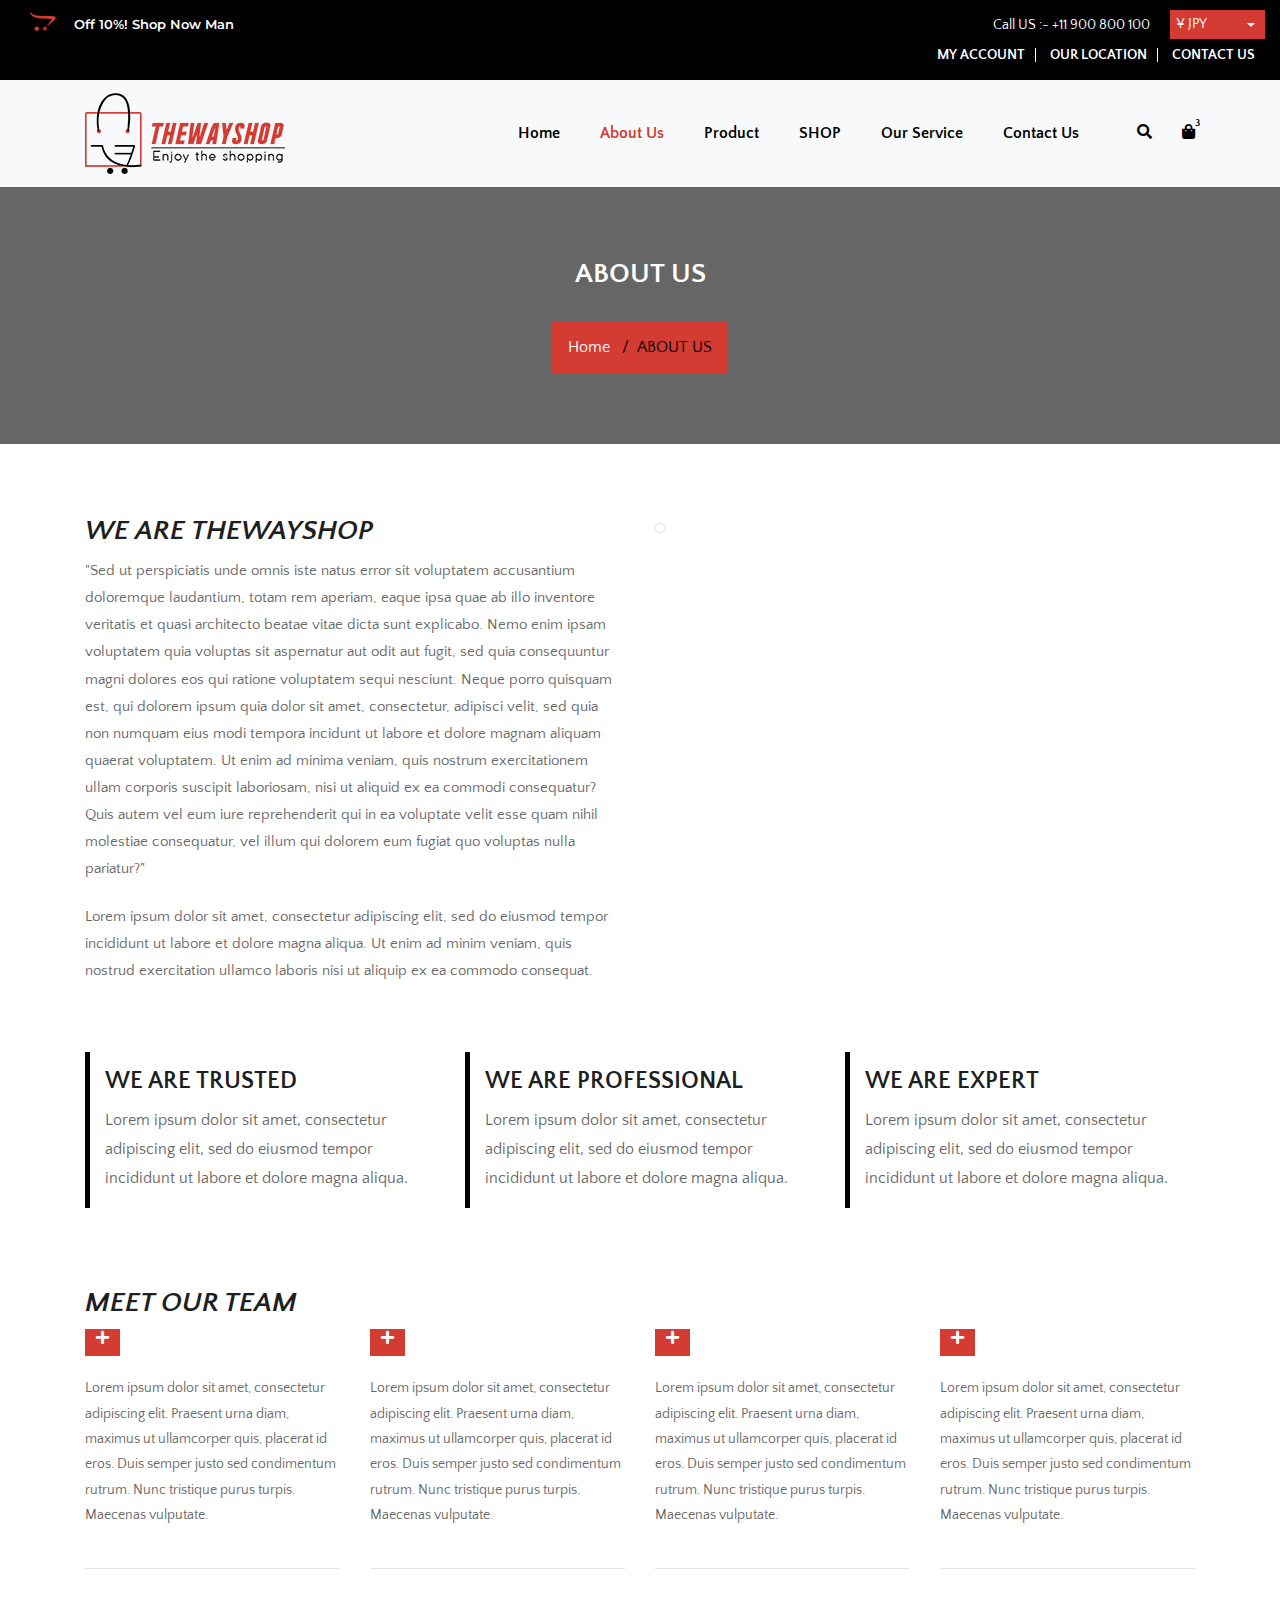
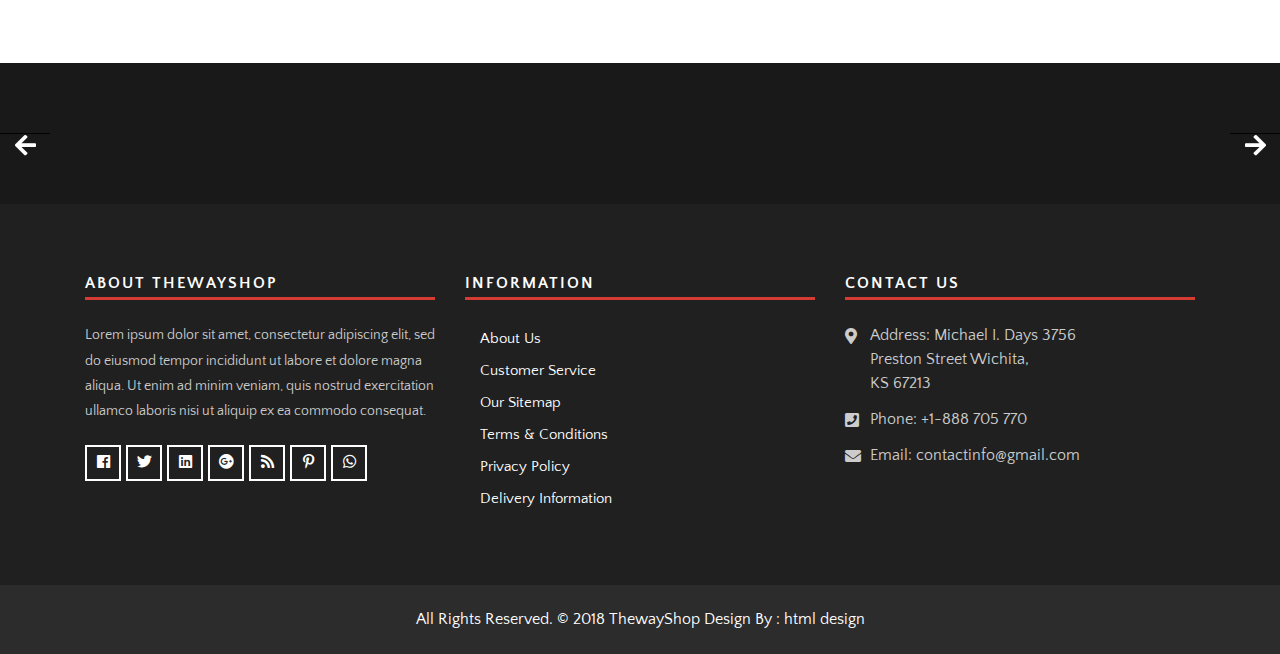
==== commit 4f1f01fc: "04162311" ====
--- a/about.html
+++ b/about.html
@@ -25,8 +25,6 @@
     <link rel="stylesheet" href="css/style.css">
     <!-- Responsive CSS -->
     <link rel="stylesheet" href="css/responsive.css">
-    <!-- Custom CSS -->
-    <link rel="stylesheet" href="css/custom.css">
 
     <!--[if lt IE 9]>
       <script src="https://oss.maxcdn.com/libs/html5shiv/3.7.0/html5shiv.js"></script>
--- a/css/style.css
+++ b/css/style.css
@@ -1,2420 +1 @@
-/*------------------------------------------------------------------
-    IMPORT FONTS
--------------------------------------------------------------------*/
-
-@import url('https://fonts.googleapis.com/css?family=Montserrat:400,500,600,600i,700,700i,800,800i');
-@import url('https://fonts.googleapis.com/css?family=Quattrocento+Sans:400,400i,700,700i');
-
-
-/*
-
-    font-family: 'Montserrat', sans-serif;
-
-    font-family: 'Quattrocento Sans', sans-serif;
-
-*/
-
-/*------------------------------------------------------------------
-    IMPORT FILES
--------------------------------------------------------------------*/
-
-@import url(all.css);
-@import url(superslides.css);
-@import url(bootstrap-select.css);
-@import url(carousel-ticker.css);
-@import url(code_animate.css);
-@import url(bootsnav.css);
-@import url(owl.carousel.min.css);
-@import url(jquery-ui.css);
-@import url(nice-select.css);
-@import url(baguetteBox.min.css);
-
-/*------------------------------------------------------------------
-    SKELETON
--------------------------------------------------------------------*/
- body {
-     color: #666666;
-     font-size: 15px;
-     font-family: 'Quattrocento Sans', sans-serif;
-     line-height: 1.80857;
-}
- a {
-     color: #1f1f1f;
-     text-decoration: none !important;
-     outline: none !important;
-     -webkit-transition: all .3s ease-in-out;
-     -moz-transition: all .3s ease-in-out;
-     -ms-transition: all .3s ease-in-out;
-     -o-transition: all .3s ease-in-out;
-     transition: all .3s ease-in-out;
-}
- h1, h2, h3, h4, h5, h6 {
-     letter-spacing: 0;
-     font-weight: normal;
-     position: relative;
-     padding: 0 0 10px 0;
-     font-weight: normal;
-     line-height: 120% !important;
-     color: #1f1f1f;
-     margin: 0 
-}
- h1 {
-     font-size: 24px 
-}
- h2 {
-     font-size: 22px 
-}
- h3 {
-     font-size: 18px 
-}
- h4 {
-     font-size: 16px 
-}
- h5 {
-     font-size: 14px 
-}
- h6 {
-     font-size: 13px 
-}
- h1 a, h2 a, h3 a, h4 a, h5 a, h6 a {
-     color: #212121;
-     text-decoration: none!important;
-     opacity: 1 
-}
- h1 a:hover, h2 a:hover, h3 a:hover, h4 a:hover, h5 a:hover, h6 a:hover {
-     opacity: .8 
-}
- a {
-     color: #1f1f1f;
-     text-decoration: none;
-     outline: none;
-}
- a, .btn {
-     text-decoration: none !important;
-     outline: none !important;
-     -webkit-transition: all .3s ease-in-out;
-     -moz-transition: all .3s ease-in-out;
-     -ms-transition: all .3s ease-in-out;
-     -o-transition: all .3s ease-in-out;
-     transition: all .3s ease-in-out;
-}
- .btn-custom {
-     margin-top: 20px;
-     background-color: transparent !important;
-     border: 2px solid #ddd;
-     padding: 12px 40px;
-     font-size: 16px;
-}
- .lead {
-     font-size: 18px;
-     line-height: 30px;
-     color: #767676;
-     margin: 0;
-     padding: 0;
-}
- blockquote {
-     margin: 20px 0 20px;
-     padding: 30px;
-}
- ul, li, ol{
-     list-style: none;
-     margin: 0px;
-     padding: 0px;
-}
- button:focus{
-     outline: none;
-     box-shadow: none;
-}
- :focus {
-     outline: 0;
-}
- p{
-     margin: 0px;
-}
- .bootstrap-select .dropdown-toggle:focus{
-     outline: none !important;
-}
- .form-control::-moz-placeholder {
-     color: #ffffff;
-     opacity: 1;
-}
- .bootstrap-select .dropdown-toggle:focus{
-     box-shadow: none !important 
-}
-/*------------------------------------------------------------------ LOADER -------------------------------------------------------------------*/
- #back-to-top {
-     position: fixed;
-     bottom: 40px;
-     right: 40px;
-     z-index: 9999;
-     width: 32px;
-     height: 32px;
-     text-align: center;
-     line-height: 30px;
-     background: #d33b33;
-     color: #ffffff;
-     cursor: pointer;
-     border: 0;
-     border-radius: 2px;
-     text-decoration: none;
-     transition: opacity 0.2s ease-out;
-     font-size: 30px;
-}
-/*------------------------------------------------------------------ HEADER -------------------------------------------------------------------*/
- .main-top{
-     background: #010101;
-     padding: 10px 0px;
-}
- .custom-select-box{
-     float: right;
-     width: 95px;
-     margin-left: 20px;
-}
- .custom-select-box .form-control{
-     background: none;
-     border: none;
-}
- .custom-select-box .bootstrap-select .btn-light{
-     padding: 4px;
-     font-size: 14px;
-     background: #d33b33;
-     color: #fff;
-     border: none;
-     border-radius: 0px;
-}
- .custom-select-box .bootstrap-select .btn-light span{
-     padding: 2px;
-     line-height: 15px;
-}
- .dropdown-toggle::after{
-     margin-left: -24px;
-}
- .custom-select-box .dropdown-toggle::after {
-     display: inline-block;
-     width: 0;
-     height: 0;
-     margin-left: .255em;
-     vertical-align: .255em;
-     content: "";
-     border-top: .3em solid;
-     border-right: .3em solid transparent;
-     border-bottom: 0;
-     border-left: .3em solid transparent;
-     position: absolute;
-     top: 13px;
-     right: 10px;
-}
- .bootstrap-select.btn-group .dropdown-toggle .filter-option{
-     overflow: inherit;
-}
- .bootstrap-select.btn-group .dropdown-menu{
-     border: none;
-     padding: 0px;
-     border-radius: 0px;
-}
- .right-phone-box{
-     float: right;
-     margin-left: 10px;
-}
- .right-phone-box p{
-     margin: 0px;
-     color: #ffffff;
-     font-size: 14px;
-     line-height: 30px;
-}
- .right-phone-box p a{
-     color: #ffffff;
-}
- .right-phone-box p a:hover{
-     color: #d33b33;
-}
- .offer-box,.slide {
-     color: #FFFFFF;
-     font-size: 13px;
-     padding: 2px 15px;
-     font-family: 'Montserrat', sans-serif;
-}
- .offer-box li {
-     font-weight: 600;
-}
- .offer-box li i{
-     margin-right: 15px;
-     color: #d33b33;
-     font-size: 20px;
-}
- .our-link{
-     float: right;
-}
- .our-link ul li{
-     display: inline-block;
-     border-right: 1px solid #ffffff;
-     padding: 0px 10px;
-     line-height: 14px;
-}
- .our-link ul{
-     line-height: 30px;
-}
- .our-link ul li a{
-     color: #ffffff;
-     font-weight: 700;
-     text-transform: uppercase;
-     font-size: 14px;
-}
- .our-link ul li a:hover{
-     color: #d33b33;
-}
- .our-link ul li:last-child{
-     border: none;
-}
- .main-header{
-}
- .search a{
-     color: #d33b33;
-}
- .attr-nav > ul > li > a:hover{
-     color: #d33b33;
-}
- nav.navbar.bootsnav ul.nav > li > a{
-     margin: 0px;
-}
-/* Navbar Adjusment =========================== */
-/* Navbar Atribute ------*/
- .attr-nav > ul > li > a{
-     padding: 28px 15px;
-}
- ul.cart-list > li.total > .btn{
-     border-bottom: solid 1px #cfcfcf !important;
-     color: #010101 ;
-     padding: 10px 15px;
-     border: none;
-     font-weight: 700;
-     color: #ffffff;
-}
- @media (min-width: 1024px) {
-    /* Navbar General ------*/
-     nav.navbar ul.nav > li > a{
-         padding: 30px 15px;
-         font-weight: 600;
-    }
-     nav.navbar .navbar-brand{
-         margin-top: 0;
-    }
-     nav.navbar .navbar-brand{
-         margin-top: 0;
-    }
-     nav.navbar li.dropdown ul.dropdown-menu{
-         border-top: solid 5px;
-    }
-    /* Navbar Center ------*/
-     nav.navbar-center .navbar-brand{
-         margin: 0 !important;
-    }
-    /* Navbar Brand Top ------*/
-     nav.navbar-brand-top .navbar-brand{
-         margin: 10px !important;
-    }
-    /* Navbar Full ------*/
-     nav.navbar-full .navbar-brand{
-         position: relative;
-         top: -15px;
-    }
-    /* Navbar Sidebar ------*/
-     nav.navbar-sidebar ul.nav, nav.navbar-sidebar .navbar-brand{
-         margin-bottom: 50px;
-    }
-     nav.navbar-sidebar ul.nav > li > a{
-         padding: 10px 15px;
-         font-weight: bold;
-    }
-    /* Navbar Transparent & Fixed ------*/
-     nav.navbar.bootsnav.navbar-transparent.white{
-         background-color: rgba(255,255,255,0.3);
-         border-bottom: solid 1px #bbb;
-    }
-     nav.navbar.navbar-inverse.bootsnav.navbar-transparent.dark, nav.navbar.bootsnav.navbar-transparent.dark{
-         background-color: rgba(0,0,0,0.3);
-         border-bottom: solid 1px #555;
-    }
-     nav.navbar.bootsnav.navbar-transparent.white .attr-nav{
-         border-left: solid 1px #bbb;
-    }
-     nav.navbar.navbar-inverse.bootsnav.navbar-transparent.dark .attr-nav, nav.navbar.bootsnav.navbar-transparent.dark .attr-nav{
-         border-left: solid 1px #555;
-    }
-     nav.navbar.bootsnav.no-background.white .attr-nav > ul > li > a, nav.navbar.bootsnav.navbar-transparent.white .attr-nav > ul > li > a, nav.navbar.bootsnav.navbar-transparent.white ul.nav > li > a, nav.navbar.bootsnav.no-background.white ul.nav > li > a{
-         color: #fff;
-    }
-     nav.navbar.bootsnav.navbar-transparent.dark .attr-nav > ul > li > a, nav.navbar.bootsnav.navbar-transparent.dark ul.nav > li > a{
-         color: #eee;
-    }
-}
- @media (max-width: 992px) {
-    /* Navbar General ------*/
-     nav.navbar .navbar-brand{
-         margin-top: 0;
-         position: relative;
-         top: -2px;
-    }
-     nav.navbar .navbar-brand img.logo{
-         width: 160px;
-    }
-     .attr-nav > ul > li > a{
-         padding: 16px 15px 15px;
-    }
-    /* Navbar Mobile slide ------*/
-     nav.navbar.navbar-mobile ul.nav > li > a{
-         padding: 15px 15px;
-    }
-     nav.navbar.navbar-mobile ul.nav ul.dropdown-menu > li > a{
-         padding-right: 15px !important;
-         padding-top: 15px !important;
-         padding-bottom: 15px !important;
-    }
-     nav.navbar.navbar-mobile ul.nav ul.dropdown-menu .col-menu .title{
-         padding-right: 30px !important;
-         padding-top: 13px !important;
-         padding-bottom: 13px !important;
-    }
-     nav.navbar.navbar-mobile ul.nav ul.dropdown-menu .col-menu ul.menu-col li a{
-         padding-top: 13px !important;
-         padding-bottom: 13px !important;
-    }
-    /* Navbar Full ------*/
-     nav.navbar-full .navbar-brand{
-         top: 0;
-         padding-top: 10px;
-    }
-}
-/* Navbar Inverse =================================*/
- nav.navbar.navbar-inverse{
-     background-color: #222;
-     border-bottom: solid 1px #303030;
-}
- nav.navbar.navbar-inverse ul.cart-list > li.total > .btn{
-     border-bottom: solid 1px #222 !important;
-}
- nav.navbar.navbar-inverse ul.cart-list > li.total .pull-right{
-     color: #fff;
-}
- nav.navbar.navbar-inverse.megamenu ul.dropdown-menu.megamenu-content .content ul.menu-col li a, nav.navbar.navbar-inverse ul.nav > li > a{
-     color: #eee;
-}
- nav.navbar.navbar-inverse ul.nav > li.dropdown > a{
-     background-color: #222;
-}
- nav.navbar.navbar-inverse li.dropdown ul.dropdown-menu > li > a{
-     color: #999;
-}
- nav.navbar.navbar-inverse ul.nav .dropdown-menu h1, nav.navbar.navbar-inverse ul.nav .dropdown-menu h2, nav.navbar.navbar-inverse ul.nav .dropdown-menu h3, nav.navbar.navbar-inverse ul.nav .dropdown-menu h4, nav.navbar.navbar-inverse ul.nav .dropdown-menu h5, nav.navbar.navbar-inverse ul.nav .dropdown-menu h6{
-     color: #fff;
-}
- nav.navbar.navbar-inverse .form-control{
-     background-color: #333;
-     border-color: #303030;
-     color: #fff;
-}
- nav.navbar.navbar-inverse .attr-nav > ul > li > a{
-     color: #eee;
-}
- nav.navbar.navbar-inverse .attr-nav > ul > li.dropdown ul.dropdown-menu{
-     background-color: #222;
-     border-left: solid 1px #303030;
-     border-bottom: solid 1px #303030;
-     border-right: solid 1px #303030;
-}
- nav.navbar.navbar-inverse ul.cart-list > li{
-     border-bottom: solid 1px #303030;
-     color: #eee;
-}
- nav.navbar.navbar-inverse ul.cart-list > li img{
-     border: solid 1px #303030;
-}
- nav.navbar.navbar-inverse ul.cart-list > li.total{
-     background-color: #333;
-}
- nav.navbar.navbar-inverse .share ul > li > a{
-     background-color: #555;
-}
- nav.navbar.navbar-inverse .dropdown-tabs .tab-menu{
-     border-right: solid 1px #303030;
-}
- nav.navbar.navbar-inverse .dropdown-tabs .tab-menu > ul > li > a{
-     border-bottom: solid 1px #303030;
-}
- nav.navbar.navbar-inverse .dropdown-tabs .tab-content{
-     border-left: solid 1px #303030;
-}
- nav.navbar.navbar-inverse .dropdown-tabs .tab-menu > ul > li > a:hover, nav.navbar.navbar-inverse .dropdown-tabs .tab-menu > ul > li > a:focus, nav.navbar.navbar-inverse .dropdown-tabs .tab-menu > ul > li.active > a{
-     background-color: #333 !important;
-}
- nav.navbar-inverse.navbar-full ul.nav > li > a{
-     border:none;
-}
- nav.navbar-inverse.navbar-full .navbar-collapse .wrap-full-menu{
-     background-color: #222;
-}
- nav.navbar-inverse.navbar-full .navbar-toggle{
-     background-color: #222 !important;
-     color: #6f6f6f;
-}
- nav.navbar.bootsnav ul.nav > li > a{
-     position: relative;
-     font-weight: 700;
-     font-size: 16px;
-     color: #010101;
-     padding-top: 30px;
-     padding-bottom: 30px;
-     padding-left: 10px;
-     padding-right: 30px;
-}
- nav.navbar.bootsnav ul.nav li.active > a{
-     color: #d33b33;
-}
- nav.navbar.bootsnav ul.nav li.active > a:hover{
-     color: #d33b33;
-}
- nav.navbar.bootsnav ul.nav li > a:hover{
-     color: #d33b33;
-}
- nav.navbar.bootsnav ul.nav li.megamenu-fw > a:hover{
-     color: #d33b33;
-}
- @media (min-width: 1024px) {
-     nav.navbar.navbar-inverse ul.nav .dropdown-menu{
-         background-color: #222 !important;
-         border-left: solid 1px #303030 !important;
-         border-bottom: solid 1px #303030 !important;
-         border-right: solid 1px #303030 !important;
-    }
-     nav.navbar.navbar-inverse li.dropdown ul.dropdown-menu > li > a{
-         border-bottom: solid 1px #303030;
-    }
-     nav.navbar.navbar-inverse ul.dropdown-menu.megamenu-content .col-menu{
-         border-left: solid 1px #303030;
-         border-right: solid 1px #303030;
-    }
-     nav.navbar.navbar-inverse.navbar-transparent.dark{
-         background-color: rgba(0,0,0,0.3);
-         border-bottom: solid 1px #999;
-    }
-     nav.navbar.navbar-inverse.navbar-transparent.dark .attr-nav{
-         border-left: solid 1px #999;
-    }
-     nav.navbar.navbar-inverse.no-background.white .attr-nav > ul > li > a, nav.navbar.navbar-inverse.navbar-transparent.dark .attr-nav > ul > li > a, nav.navbar.navbar-inverse.navbar-transparent.dark ul.nav > li > a, nav.navbar.navbar-inverse.no-background.white ul.nav > li > a{
-         color: #fff;
-    }
-     nav.navbar.navbar-inverse.no-background.dark .attr-nav > ul > li > a, nav.navbar.navbar-inverse.no-background.dark .attr-nav > ul > li > a, nav.navbar.navbar-inverse.no-background.dark ul.nav > li > a, nav.navbar.navbar-inverse.no-background.dark ul.nav > li > a{
-         color: #3f3f3f;
-    }
-}
- @media (max-width: 992px) {
-     nav.navbar.navbar-inverse .navbar-toggle{
-         color: #eee;
-         background-color: #222 !important;
-    }
-     nav.navbar.navbar-inverse .navbar-nav > li > a{
-         border-top: solid 1px #303030;
-         border-bottom: solid 1px #303030;
-    }
-     nav.navbar.navbar-inverse ul.nav li.dropdown ul.dropdown-menu > li > a{
-         color: #999;
-         border-bottom: solid 1px #303030;
-    }
-     nav.navbar.navbar-inverse .dropdown .megamenu-content .col-menu .title{
-         border-bottom: solid 1px #303030;
-         color: #eee;
-    }
-     nav.navbar.navbar-inverse .dropdown .megamenu-content .col-menu ul > li > a{
-         border-bottom: solid 1px #303030;
-         color: #999 !important;
-    }
-     nav.navbar.navbar-inverse .dropdown .megamenu-content .col-menu.on:last-child .title{
-         border-bottom: solid 1px #303030;
-    }
-     nav.navbar.navbar-inverse .dropdown-tabs .tab-menu > ul{
-         border-top: solid 1px #303030;
-    }
-     nav.navbar.navbar-inverse.navbar-mobile .navbar-collapse{
-         background-color: #222;
-    }
-}
- @media (max-width: 767px) {
-     nav.navbar.navbar-inverse.navbar-mobile ul.nav{
-         border-top: solid 1px #222;
-    }
-}
- .arrow::before{
-     font-family: 'FontAwesome';
-     content: "\f0d7";
-     margin-left: 5px;
-     margin-top: 2px;
-     border: none;
-     display: inline-block;
-     vertical-align: inherit;
-     position: absolute;
-     right: 10px;
-     top: 28px;
-}
- .dropdown-toggle::after{
-     display: none;
-}
- nav.navbar.bootsnav ul.navbar-nav li.dropdown ul.dropdown-menu li a{
-     display: block;
-}
- nav.navbar.bootsnav li.dropdown ul.dropdown-menu{
-     border: solid 1px #e0e0e0;
-     left: auto;
-}
- .btn-cart{
-}
- .cart-list h6 a{
-     font-size: 16px;
-     font-weight: 700;
-}
- .cart-list h6 a:hover{
-     color: #d33b33;
-}
- ul.cart-list p .price{
-     font-weight: normal;
-}
- .col-menu .title{
-     font-size: 20px;
-     font-weight: 700;
-     text-transform: uppercase;
-}
- .hvr-hover{
-     display: inline-block;
-     vertical-align: middle;
-     -webkit-transform: perspective(1px) translateZ(0);
-     transform: perspective(1px) translateZ(0);
-     box-shadow: 0 0 1px rgba(0, 0, 0, 0);
-     position: relative;
-     background: #d33b33;
-     -webkit-transition-property: color;
-     transition-property: color;
-     -webkit-transition-duration: 0.3s;
-     transition-duration: 0.3s;
-     border-radius: 0;
-     box-shadow: none;
-}
- .hvr-hover::after {
-     content: "";
-     position: absolute;
-     z-index: -1;
-     top: 0;
-     bottom: 0;
-     left: 0;
-     right: 0;
-     background: #010101;
-     -webkit-transform: scaleY(0);
-     transform: scaleY(0);
-     -webkit-transform-origin: 50%;
-     transform-origin: 50%;
-     -webkit-transition-property: transform;
-     transition-property: transform;
-     -webkit-transition-duration: 0.3s;
-     transition-duration: 0.3s;
-     -webkit-transition-timing-function: ease-out;
-     transition-timing-function: ease-out;
-}
- .hvr-hover:hover::after{
-     -webkit-transform: scaleY(1);
-     transform: scaleY(1);
-     color: #ffffff;
-}
- .hvr-hover{
-}
- ul.cart-list > li.total > .btn:hover{
-     color: #ffffff;
-}
- .cart-box{
-     margin-top: 40px;
-     background: #ffffff;
-}
- .main-header.fixed-menu {
-     position: fixed;
-     visibility: hidden;
-     left: 0px;
-     top: 0px;
-     width: 100%;
-     padding: 0px 0px;
-     background: #ffffff;
-     z-index: 0;
-     transition: all 500ms ease;
-     -moz-transition: all 500ms ease;
-     -webkit-transition: all 500ms ease;
-     -ms-transition: all 500ms ease;
-     -o-transition: all 500ms ease;
-     z-index: 999;
-     opacity: 1;
-     visibility: visible;
-     -ms-animation-name: fadeInDown;
-     -moz-animation-name: fadeInDown;
-     -op-animation-name: fadeInDown;
-     -webkit-animation-name: fadeInDown;
-     animation-name: fadeInDown;
-     -ms-animation-duration: 500ms;
-     -moz-animation-duration: 500ms;
-     -op-animation-duration: 500ms;
-     -webkit-animation-duration: 500ms;
-     animation-duration: 500ms;
-     -ms-animation-timing-function: linear;
-     -moz-animation-timing-function: linear;
-     -op-animation-timing-function: linear;
-     -webkit-animation-timing-function: linear;
-     animation-timing-function: linear;
-     -ms-animation-iteration-count: 1;
-     -moz-animation-iteration-count: 1;
-     -op-animation-iteration-count: 1;
-     -webkit-animation-iteration-count: 1;
-     animation-iteration-count: 1;
-}
- .main-header.fixed-menu {
-     padding: 0px;
-     box-shadow: 0 0 8px 0 rgba(0,0,0,.12);
-     border-radius: 0;
-}
- .top-search .input-group-addon{
-     line-height: 40px;
-}
- .top-search input.form-control{
-     color: #ffffff;
-}
-/*------------------------------------------------------------------ Slider -------------------------------------------------------------------*/
- .cover-slides{
-     height: 100vh;
-}
- .slides-navigation a {
-     background: #d33b33;
-     position: absolute;
-     height: 70px;
-     width: 70px;
-     top: 50%;
-     font-size: 20px;
-     display: block;
-     color: #fff;
-     line-height: 90px;
-     text-align: center;
-     transition: all .3s ease-in-out;
-}
- .slides-navigation a i{
-     font-size: 40px;
-}
- .slides-navigation a:hover {
-     background: #010101;
-}
- .cover-slides .container{
-     height: 100%;
-     position: relative;
-     z-index: 2;
-}
- .cover-slides .container > .row {
-     -webkit-box-align: center;
-     -ms-flex-align: center;
-     align-items: center;
-}
- .cover-slides .container > .row {
-     height: 100%;
-}
- .overlay-background {
-     background: #333;
-     position: absolute;
-     height: 100%;
-     width: 100%;
-     left: 0;
-     top: 0;
-     opacity: 0.5;
-}
- .cover-slides h1{
-     font-family: 'Montserrat', sans-serif;
-     font-weight: 500;
-     font-size: 64px;
-     color: #fff;
-}
- .cover-slides p{
-     font-size: 18px;
-     color: #fff;
-     padding-bottom: 30px;
-}
- .slides-pagination a{
-     border: 2px solid #ffffff;
-}
- .slides-pagination a.current{
-     background: #d33b33;
-     border: 2px solid #d33b33;
-}
- .cover-slides p a{
-     font-size: 24px;
-     color: #ffffff;
-     border: none;
-     text-transform: uppercase;
-     padding: 10px 20px;
-}
-/*------------------------------------------------------------------ Categories Shop -------------------------------------------------------------------*/
- .categories-shop{
-     padding: 70px 0px;
-}
- .shop-cat-box{
-     margin-bottom: 30px;
-     position: relative;
-     padding: 3px;
-     overflow: hidden;
-     border: 1px solid #010101;
-     -webkit-transition: background 0.4s 0.5s;
-     transition: background 0.4s 0.5s;
-}
- .shop-cat-box img{
-     margin: -10px 0 0 -10px;
-     max-width: none;
-     width: -webkit-calc(100% + 10px);
-     width: calc(100% + 10px);
-     opacity: 0.9;
-     -webkit-transition: opacity 0.35s, -webkit-transform 0.35s;
-     transition: opacity 0.35s, transform 0.35s;
-     -webkit-transform: translate3d(10px,10px,0);
-     transform: translate3d(10px,10px,0);
-     -webkit-backface-visibility: hidden;
-     backface-visibility: hidden;
-}
- .shop-cat-box:hover img{
-     opacity: 0.6;
-     -webkit-transform: translate3d(0,0,0);
-     transform: translate3d(0,0,0);
-}
- .shop-cat-box a{
-     position: absolute;
-     z-index: 2;
-     bottom: 0px;
-     left: 0px;
-     right: 0;
-     margin: 0 auto;
-     text-align: center;
-     border: none;
-     color: #ffffff;
-     font-size: 18px;
-     font-weight: 700;
-     padding: 8px 0px;
-}
-/*------------------------------------------------------------------ Products -------------------------------------------------------------------*/
- .title-all{
-     margin-bottom: 30px;
-}
- .title-all h1{
-     font-size: 32px;
-     font-weight: 700;
-     color: #010101;
-}
- .title-all p{
-     color: #999999;
-     font-size: 16px;
-}
- .products-box{
-     padding: 70px 0px;
-}
- .special-menu{
-     margin-bottom: 40px;
-}
- .filter-button-group{
-     display: inline-block;
-}
- .filter-button-group button{
-     background: #d33b33;
-     color: #ffffff;
-     border: none;
-     cursor: pointer;
-     padding: 5px 30px;
-     font-size: 18px;
-}
- .filter-button-group button.active{
-     background: #010101;
-}
- .filter-button-group button{
-}
- .products-single {
-     overflow: hidden;
-     position: relative;
-     margin-bottom: 30px;
-}
- .products-single .box-img-hover{
-     overflow: hidden;
-     position: relative;
-}
- .box-img-hover img{
-     margin: 0 auto;
-     text-align: center;
-     display: block;
-}
- .type-lb{
-     position: absolute;
-     top: 0px;
-     right: 0px;
-     z-index:8;
-}
- .type-lb .sale{
-     background: red;
-     color: #ffffff;
-     padding: 2px 10px;
-     font-weight: 700;
-     text-transform: uppercase;
-}
- .type-lb .new{
-     background: #010101;
-     color: #ffffff;
-     padding: 2px 10px;
-     font-weight: 700;
-     text-transform: uppercase;
-}
- .why-text{
-     background: #f5f5f5;
-     padding: 15px;
-}
- .why-text h4{
-     font-size: 16px;
-     font-weight: 700;
-     padding-bottom: 15px;
-}
- .why-text h5{
-     font-size: 18px;
-     font-family: 'Montserrat', sans-serif;
-     padding: 0px;
-     font-weight: 600;
-}
- .mask-icon{
-     width: 100%;
-     height: 100%;
-     position: absolute;
-     overflow: hidden;
-     top: 0;
-     left: 0;
-}
- .mask-icon ul{
-     display: inline-block;
-}
- .mask-icon ul li{
-     background: #d33b33;
-}
- .mask-icon ul li a{
-     color: #ffffff;
-     padding: 5px 10px;
-     display: block;
-}
- .mask-icon a.cart{
-     background: #d33b33;
-     position: absolute;
-     bottom: 0;
-     right: 0px;
-     padding: 10px 20px;
-     font-weight: 700;
-     color: #ffffff;
-}
- .mask-icon a.cart:hover{
-     background: #010101;
-     color: #ffffff;
-}
- .mask-icon ul li a:hover{
-     background: #010101;
-     color: #ffffff;
-}
- .products-single .mask-icon{
-     background: rgba(1,1,1, 0.5);
-     top: -100%;
-     -ms-filter: "progid: DXImageTransform.Microsoft.Alpha(Opacity=0)";
-     filter: alpha(opacity=0);
-     opacity: 0;
-     -webkit-transition: all 0.3s ease-out 0.5s;
-     -moz-transition: all 0.3s ease-out 0.5s;
-     -o-transition: all 0.3s ease-out 0.5s;
-     -ms-transition: all 0.3s ease-out 0.5s;
-     transition: all 0.3s ease-out 0.5s;
-}
- .products-single:hover .mask-icon{
-     -ms-filter: "progid: DXImageTransform.Microsoft.Alpha(Opacity=100)";
-     filter: alpha(opacity=100);
-     opacity: 1;
-     top: 0px;
-     -webkit-transition-delay: 0s;
-     -moz-transition-delay: 0s;
-     -o-transition-delay: 0s;
-     -ms-transition-delay: 0s;
-     transition-delay: 0s;
-     -webkit-animation: bounceY 0.9s linear;
-     -moz-animation: bounceY 0.9s linear;
-     -ms-animation: bounceY 0.9s linear;
-     animation: bounceY 0.9s linear;
-}
- @keyframes bounceY {
-     0% {
-         transform: translateY(-205px);
-    }
-     40% {
-         transform: translateY(-100px);
-    }
-     65% {
-         transform: translateY(-52px);
-    }
-     82% {
-         transform: translateY(-25px);
-    }
-     92% {
-         transform: translateY(-12px);
-    }
-     55%, 75%, 87%, 97%, 100% {
-         transform: translateY(0px);
-    }
-}
- @-moz-keyframes bounceY {
-     0% {
-         -moz-transform: translateY(-205px);
-    }
-     40% {
-         -moz-transform: translateY(-100px);
-    }
-     65% {
-         -moz-transform: translateY(-52px);
-    }
-     82% {
-         -moz-transform: translateY(-25px);
-    }
-     92% {
-         -moz-transform: translateY(-12px);
-    }
-     55%, 75%, 87%, 97%, 100% {
-         -moz-transform: translateY(0px);
-    }
-}
- @-webkit-keyframes bounceY {
-     0% {
-         -webkit-transform: translateY(-205px);
-    }
-     40% {
-         -webkit-transform: translateY(-100px);
-    }
-     65% {
-         -webkit-transform: translateY(-52px);
-    }
-     82% {
-         -webkit-transform: translateY(-25px);
-    }
-     92% {
-         -webkit-transform: translateY(-12px);
-    }
-     55%, 75%, 87%, 97%, 100% {
-         -webkit-transform: translateY(0px);
-    }
-}
-/*------------------------------------------------------------------ Blog -------------------------------------------------------------------*/
- .latest-blog{
-     padding: 70px 0px;
-     background: #f5f5f5;
-}
- .blog-box{
-     -webkit-box-shadow: 0px 5px 35px 0px rgba(148, 146, 245, 0.15);
-     box-shadow: 0px 5px 35px 0px rgba(148, 146, 245, 0.15);
-     background: #ffffff;
-     margin-bottom: 30px;
-}
- .blog-content{
-     position: relative;
-}
- .title-blog{
-     padding: 30px 15px 30px 45px;
-}
- .title-blog h3{
-     font-size: 20px;
-     font-weight: 700;
-     color: #010101;
-}
- .title-blog p{
-     margin: 0px;
-}
- .option-blog {
-     position: absolute;
-     top: 0px;
-     left: 0px;
-     top: 50%;
-     transform: translate(0%,-50%);
-}
- .option-blog li a{
-     background: #010101;
-     display: inline-block;
-     font-size: 18px;
-     color: #ffffff;
-     width: 34px;
-     height: 34px;
-     text-align: center;
-     line-height: 34px;
-}
- .option-blog li a:hover{
-     background: #d33b33;
-     color: #ffffff;
-}
- .tooltip-inner {
-     background-color: #d33b33;
-}
- .tooltip.bs-tooltip-right .arrow:before {
-     border-right-color: #d33b33 !important;
-     padding-top: 0px !important;
-     top: 0px !important;
-}
- .tooltip.bs-tooltip-left .arrow:before {
-     border-right-color: #d33b33 !important;
-}
- .tooltip.bs-tooltip-bottom .arrow:before {
-     border-right-color: #d33b33 !important;
-}
- .tooltip.bs-tooltip-top .arrow:before {
-     border-right-color: #d33b33 !important;
-}
-/*------------------------------------------------------------------ Instagram Feed -------------------------------------------------------------------*/
- .instagram-box{
-     padding: 70px 0px;
-     background: url(../images/ins-bg.jpg) no-repeat center center;
-     background-size: auto auto;
-     -webkit-background-size: cover;
-     -moz-background-size: cover;
-     -ms-background-size: cover;
-     -o-background-size: cover;
-     background-size: cover;
-     position: relative;
-}
- .instagram-box::before{
-     background: rgba(0,0,0,0.9);
-     width: 100%;
-     height: 100%;
-     left: 0px;
-     top: 0px;
-     content: "" ;
-     position: absolute;
-     z-index: 0;
-}
- .main-instagram.owl-carousel .owl-nav button.owl-prev{
-     background: #010101;
-     position: absolute;
-     z-index: 1;
-     display: block;
-     height: 100%;
-     width: 50px;
-     line-height: 0px;
-     font-size: 24px;
-     cursor: pointer;
-     color: #ffffff;
-     top: 0;
-     padding: 0;
-     margin-top: 0;
-     opacity: 1;
-     left: 0px;
-     -webkit-transition: all 0.3s ease;
-     -o-transition: all 0.3s ease;
-     transition: all 0.3s ease;
-}
- .main-instagram.owl-carousel .owl-nav button.owl-next{
-     background: #010101;
-     position: absolute;
-     z-index: 1;
-     display: block;
-     height: 100%;
-     width: 50px;
-     line-height: 0px;
-     font-size: 24px;
-     cursor: pointer;
-     color: #ffffff;
-     top: 0;
-     padding: 0;
-     margin-top: 0;
-     opacity: 1;
-     right: 0px;
-     -webkit-transition: all 0.3s ease;
-     -o-transition: all 0.3s ease;
-     transition: all 0.3s ease;
-}
- .main-instagram.owl-carousel .owl-nav button.owl-next:hover, .main-instagram.owl-carousel .owl-nav button.owl-prev:hover{
-     background: #d33b33;
-}
- .ins-inner-box{
-     position: relative;
-}
- .hov-in{
-     opacity: 0;
-     background: rgba(211,59,51, 0.5);
-     bottom: -100%;
-     position: absolute;
-     width: 100%;
-     height: 100%;
-     -webkit-transition: all 0.3s ease-out 0.5s;
-     -moz-transition: all 0.3s ease-out 0.5s;
-     -o-transition: all 0.3s ease-out 0.5s;
-     -ms-transition: all 0.3s ease-out 0.5s;
-     transition: all 0.3s ease-out 0.5s;
-     text-align: center;
-     display: table;
-}
- .hov-in a{
-     display: table-cell;
-     vertical-align: middle;
-     height: 100%;
-}
- .hov-in i{
-     color: #010101;
-     font-size: 48px;
-     position: relative;
-     z-index: 2;
-}
- .hov-in a i:hover{
-     color: #ffffff;
-}
- .ins-inner-box:hover .hov-in{
-     bottom: 0;
-     opacity: 1;
-}
-/*------------------------------------------------------------------ Footer Main -------------------------------------------------------------------*/
- .footer-main{
-     padding: 70px 0px;
-     background: #202020;
-}
- .footer-widget h4 {
-     color: #ffffff;
-     font-size: 16px;
-     text-transform: uppercase;
-     letter-spacing: 2px;
-     margin-bottom: 20px;
-     position: relative;
-     font-weight: 700;
-}
- .footer-widget h4::before {
-     border-bottom: 3px solid #d33b33;
-     content: "";
-     height: 3px;
-     width: 100%;
-     position: absolute;
-     bottom: 3px;
-     left: 0px;
-}
- .footer-widget p {
-     color: #cccccc;
-     font-weight: 400;
-     font-size: 14px;
-     padding-bottom: 20px;
-}
- .footer-widget ul{
-     display: inline-block;
-}
- .footer-widget ul li {
-     float: left;
-     margin-right: 5px;
-}
- .footer-widget ul li a {
-     color: #ffffff;
-     display: inline-block;
-     width: 36px;
-     height: 36px;
-     border: 2px solid #ffffff;
-     text-align: center;
-     line-height: 32px;
-}
- .footer-widget ul li a:hover {
-     color: #d33b33;
-     border-color: #d33b33;
-}
- .footer-link{
-}
- .footer-link h4{
-     color: #ffffff;
-     font-size: 16px;
-     text-transform: uppercase;
-     letter-spacing: 2px;
-     margin-bottom: 20px;
-     position: relative;
-     font-weight: 700;
-}
- .footer-link h4::before {
-     border-bottom: 3px solid #d33b33;
-     content: "";
-     height: 3px;
-     width: 100%;
-     position: absolute;
-     bottom: 3px;
-     left: 0px;
-}
- .footer-link ul li {
-     margin-right: 5px;
-}
- .footer-link ul li a {
-     color: #ffffff;
-     text-align: left;
-     display: block;
-     line-height: 32px;
-     position: relative;
-     padding-left: 15px;
-     transition: all .3s ease-in-out;
-     -webkit-transition: all .3s ease-in-out;
-     -moz-transition: all .3s ease-in-out;
-     -o-transition: all .3s ease-in-out;
-     -ms-transition: all .3s ease-in-out;
-}
- .footer-link ul li a::before {
-     font-family: FontAwesome;
-     content: "\f105";
-     position: absolute;
-     left: 5px;
-     line-height: 30px;
-     font-size: 16px;
-     transition: all .3s ease-in-out;
-     -webkit-transition: all .3s ease-in-out;
-     -moz-transition: all .3s ease-in-out;
-     -o-transition: all .3s ease-in-out;
-     -ms-transition: all .3s ease-in-out;
-}
- .footer-link ul li a:hover::before {
-     left: 5px;
-}
- .footer-link ul li a:hover {
-     color: #d33b33;
-     border-color: #d33b33;
-     padding-left: 20px;
-}
- .footer-link-contact h4{
-     color: #ffffff;
-     font-size: 16px;
-     text-transform: uppercase;
-     letter-spacing: 2px;
-     margin-bottom: 20px;
-     position: relative;
-     font-weight: 700;
-}
- .footer-link-contact h4::before {
-     border-bottom: 3px solid #d33b33;
-     content: "";
-     height: 3px;
-     width: 100%;
-     position: absolute;
-     bottom: 3px;
-     left: 0px;
-}
- .footer-link-contact ul li{
-     margin-bottom: 12px;
-}
- .footer-link-contact ul li i{
-     position: absolute;
-     left: 0;
-     top: 5px;
-     padding-right: 6px;
-}
- .footer-link-contact ul li p{
-     padding-left: 25px;
-     color: #cccccc;
-     position: relative;
-}
- .footer-link-contact ul li p{
-     font-size: 16px;
-     color: #cccccc;
-     font-weight: 300;
-     padding-right: 16px;
-     line-height: 24px;
-}
- .footer-link-contact ul li p a{
-     color: #cccccc;
-}
- .footer-link-contact ul li p a:hover{
-     color: #d33b33;
-}
-/*------------------------------------------------------------------ Copyright -------------------------------------------------------------------*/
- .footer-copyright{
-     background: #2c2c2c;
-     padding: 20px 0px;
-     position: relative;
-}
- .footer-copyright p {
-     text-align: center;
-     color: #ffffff;
-     font-size: 16px;
-}
- .footer-copyright p a{
-     color: #ffffff;
-}
- .footer-copyright p a:hover{
-     color: #d33b33;
-}
-/*------------------------------------------------------------------ All Pages -------------------------------------------------------------------*/
- .all-title-box{
-     background: url("../images/all-bg-title.jpg") no-repeat center center;
-     -webkit-background-size: cover;
-     -moz-background-size: cover;
-     -ms-background-size: cover;
-     -o-background-size: cover;
-     background-size: cover;
-     text-align: center;
-     background-attachment: fixed;
-     padding: 70px 0px;
-     position: relative;
-}
- .all-title-box::before{
-     background: rgba(0,0,0,0.6);
-     content: "";
-     position: absolute;
-     z-index: 0;
-     width: 100%;
-     height: 100%;
-     left: 0px;
-     top: 0px;
-}
- .all-title-box h2{
-     font-size: 28px;
-     font-weight: 700;
-     color: #ffffff;
-     padding-bottom: 30px;
-}
- .all-title-box .breadcrumb{
-     background: #d33b33;
-     margin: 0px;
-     display: inline-block;
-     border-radius: 0px;
-}
- .all-title-box .breadcrumb li{
-     display: inline-block;
-     color: #010101;
-     font-size: 16px;
-}
- .all-title-box .breadcrumb li a{
-     color: #ffffff;
-     font-size: 16px;
-}
- .all-title-box .breadcrumb-item + .breadcrumb-item::before{
-     color: #010101;
-}
- .about-box-main{
-     padding: 70px 0px;
-}
- .noo-sh-title{
-     font-size: 28px;
-     text-transform: uppercase;
-     font-style: italic;
-     font-weight: 700;
-}
- .about-box-main p{
-     padding-bottom: 20px;
-}
- .service-block-inner {
-     padding: 15px 20px;
-     position: relative;
-     margin-bottom: 30px;
-}
- .service-block-inner::before {
-     content: "";
-     width: 5px;
-     height: 100%;
-     border-radius: 0px;
-     background: #010101;
-     position: absolute;
-     top: 0;
-     left: 0;
-     transition: all 0.5s ease 0s;
-}
- .service-block-inner::after {
-     content: "";
-     width: 5px;
-     height: 0;
-     border-radius: 0px;
-     background: #d33b33;
-     position: absolute;
-     top: 0;
-     left: 0;
-     transition: all 0.5s ease 0s;
-}
- .service-block-inner h3 {
-     font-size: 24px;
-     text-transform: uppercase;
-     font-weight: 600;
-}
- .service-block-inner p {
-     margin: 0px;
-     font-size: 16px;
-     font-weight: 300;
-     padding-bottom: 0px;
-}
- .service-block-inner:hover::after {
-     height: 100%;
-}
- .our-team{
-     box-shadow: 0 0 0 rgba(0, 0, 0, 0.3);
-     overflow: hidden;
-     position: relative;
-     transition: all 0.3s ease 0s;
-}
- .our-team:hover{
-     box-shadow: 0 0 10px rgba(0, 0, 0, 0.2);
-}
- .our-team img{
-     width: 100%;
-     height: auto;
-     transition: all 0.3s ease-in-out 0s;
-}
- .our-team:hover img{
-     opacity: 0.5;
-}
- .our-team .team-content{
-     color: #000;
-     opacity: 0;
-     position: absolute;
-     bottom: 30px;
-     left: 40px;
-     transform: translate(-10px, 0px);
-     transition: all 0.3s ease 0s;
-}
- .our-team:hover .team-content{
-     opacity: 1;
-     transform: translate(20px, 0px);
-     transition-delay: 0.2s;
-}
- .our-team .title{
-     display: block;
-     font-size: 20px;
-     font-weight: 700;
-     margin: 0 0 7px 0;
-}
- .our-team .post{
-     display: block;
-     font-size: 15px;
-}
- .our-team .social{
-     list-style: none;
-     padding: 0;
-     margin: 0;
-     width: 35px;
-     text-align: center;
-     opacity: 0;
-     position: absolute;
-     bottom: 35px;
-     transition: all 0.3s ease 0s;
-}
- .our-team:hover .social{
-     opacity: 1;
-}
- .our-team .social li{
-     display: block;
-}
- .our-team .social li a{
-     display: inline-block;
-     width: 35px;
-     height: 35px;
-     line-height: 35px;
-     background: #010101;
-     font-size: 17px;
-     color: #fff;
-     opacity: 0.9;
-     position: relative;
-     transform: translate(-35px, 35px);
-     transition: all 0.3s ease-in-out 0s 
-}
- .our-team .social li a:hover{
-     width: 40px;
-     background: #d33b33;
-     transition-delay: 0s;
-}
- .our-team .icon{
-     width: 35px;
-     height: 35px;
-     line-height: 35px;
-     background: #d33b33;
-     text-align: center;
-     color: #fff;
-     position: absolute;
-     bottom: 0;
-}
- .team-description{
-     padding: 20px 0px;
-}
- .team-description p{
-     font-size: 14px;
-     margin: 0px;
-}
- .hover-team:hover .team-content{
-     opacity: 1;
-     transform: translate(20px, 0px);
-     transition-delay: 0.2s;
-}
- .hover-team:hover .social{
-     opacity: 1;
-}
- .hover-team:hover .social li:nth-child(1) a{
-     transition-delay: 0.3s;
-}
- .hover-team:hover .social li:nth-child(2) a{
-     transition-delay: 0.2s;
-}
- .hover-team:hover .social li:nth-child(3) a{
-     transition-delay: 0.1s;
-}
- .hover-team:hover .social li:nth-child(4) a{
-     transition-delay: 0.0s;
-}
- .hover-team:hover .social li a{
-     transform: translate(0, 0) 
-}
- .hover-team:hover img{
-     opacity: 0.5;
-}
- .hover-team .team-content .title{
-     border-bottom: 2px solid #d33b33;
-}
- .shop-box-inner{
-     padding: 70px 0px;
-}
- .search-product {
-     position: relative;
-}
- .search-product input[type="text"] {
-     background: #f6f6f6;
-     border: 0;
-     box-shadow: none;
-     border-radius: 0;
-     color: #000;
-     height: 50px;
-     font-weight: 300;
-     font-size: 16px;
-     margin-bottom: 15px;
-     padding: 0 20px;
-     -webkit-transition: all .5s ease;
-     -moz-transition: all .5s ease;
-     transition: all .5s ease;
-     width: 100%;
-     outline: 0;
-}
- .search-product .form-control::-moz-placeholder {
-     color: #000000;
-     opacity: 1;
-}
- .search-product button {
-     background: #010101;
-     color: #ffffff;
-     font-size: 18px;
-     position: absolute;
-     right: 0px;
-     padding: 12px 15px;
-     top: 0;
-     line-height: 27px;
-     border: none;
-     cursor: pointer;
-     height: 100%;
-}
- .search-product button:hover{
-     background: #d33b33;
-}
- .filter-sidebar-left{
-     margin-bottom: 20px;
-}
- .title-left{
-     font-size: 16px;
-     border-bottom: 3px solid #010101;
-     margin-bottom: 20px;
-}
- .title-left h3{
-     font-weight: 700;
-}
- .list-group-item {
-     border: none;
-     padding: 5px 20px;
-     font-size: 14px;
-}
- .text-muted {
-     padding: 10px 0px;
-}
- .list-group-item[data-toggle="collapse"]::after {
-     width: 0;
-     height: 0;
-     position: absolute;
-     top: calc(50% - 12px);
-     right: 10px;
-     content: '';
-     -webkit-transition: top .2s,-webkit-transform .2s;
-     transition: top .2s,-webkit-transform .2s;
-     transition: transform .2s,top .2s;
-     transition: transform .2s,top .2s,-webkit-transform .2s;
-     font-family: FontAwesome;
-     content: "\f105";
-}
- .list-group-tree .list-group-collapse .list-group {
-     margin-left: 25px;
-     border-left: 1px solid #ced4da;
-}
- .list-group-tree .list-group-item.active {
-     color: #d33b33;
-     background-color: #fff;
-     font-weight: 700;
-}
- .list-group-tree .list-group-collapse .list-group > .list-group-item::before {
-     position: absolute;
-     top: 14px;
-     left: 0;
-     content: '';
-     width: 8px;
-     height: 1px;
-     background-color: #ced4da;
-}
- .list-group-tree .list-group-item:hover {
-     color: #d33b33;
-     background-color: #fff;
-     outline: 0;
-     font-weight: 700;
-}
- .filter-price-left{
-     margin-bottom: 20px;
-}
- #slider-range .ui-slider-handle {
-     background-color: #d33b33;
-     border: 2px solid #fff;
-     border-radius: 50%;
-     cursor: pointer;
-     height: 21px;
-     top: -6px;
-     transition: none 0s ease 0s;
-     width: 21px;
-     box-shadow: 0px 0px 6.65px 0.35px rgba(0,0,0,0.15);
-}
- #slider-range .ui-slider-range {
-     background-color: #d33b33;
-     border-radius: 0;
-}
- #slider-range {
-     background: #010101;
-     border: medium none;
-     border-radius: 50px;
-     float: left;
-     height: 10px;
-     margin-top: 14px;
-     width: 100%;
-}
- .price-box-slider p{
-     clear: both;
-     margin-top: 20px;
-     display: inline-block;
-     width: 100%;
-}
- .price-box-slider p input{
-     margin-top: 5px;
-}
- .price-box-slider p button{
-     border: none;
-     color: #ffffff;
-     float: right;
-}
- .brand-box {
-     display: inline-block;
-     width: 100%;
-     height: 259px;
-     position: relative;
-}
- .product-item-filter{
-     border-bottom: 1px solid #010101;
-     border-top: 1px solid #010101;
-     display: -webkit-box;
-     display: -ms-flexbox;
-     display: -webkit-flex;
-     display: flex;
-     -webkit-box-pack: justify;
-     -ms-flex-pack: justify;
-     -webkit-justify-content: space-between;
-     justify-content: space-between;
-     padding: 5px 0;
-}
- .nice-select.wide{
-     width: 75%;
-}
- .product-item-filter .toolbar-sorter-right span{
-     line-height: 42px;
-     padding-right: 15px;
-     float: left;
-}
- .product-item-filter .toolbar-sorter-right{
-     width: 65%;
-}
- .toolbar-sorter-right{
-     float: left;
-}
- .toolbar-sorter-right .bootstrap-select.form-control:not([class*="col-"]){
-     width: 77%;
-     float: right;
-}
- .toolbar-sorter-right .bootstrap-select.btn-group > .dropdown-toggle{
-     padding: 0px;
-     border-radius: 0px;
-     border: none;
-}
- .toolbar-sorter-right .bootstrap-select.btn-group .dropdown-toggle .filter-option{
-     padding-left: 15px;
-}
- .toolbar-sorter-right .btn-light{
-     background: #010101;
-     color: #ffffff;
-}
- .toolbar-sorter-right .btn-light:hover{
-     background: #d33b33;
-     border-radius: 0px;
-     border: none;
-}
- .toolbar-sorter-right .show > .btn-light.dropdown-toggle{
-     background-color: #d33b33;
-}
- .toolbar-sorter-right .bootstrap-select .dropdown-toggle:focus{
-     background: #d33b33;
-}
- .toolbar-sorter-right .dropup .dropdown-toggle::after{
-     position: absolute;
-     right: 15px;
-     top: 18px;
-}
- .product-item-filter p{
-     float: right;
-     line-height: 42px;
-}
- .product-item-filter .nav-tabs{
-     border: none;
-     float: right;
-}
- .nav > li {
-     position: inherit;
-     display: inline-block;
-     vertical-align: middle;
-}
- .product-item-filter li .nav-link {
-     border: none;
-     border-radius: 0px;
-     color: #111111;
-     font-size: 18px;
-     padding: 4px 12px;
-}
- .product-item-filter li .nav-link.active {
-     background: #d33b33;
-     border: none;
-     color: #ffffff;
-}
- .product-item-filter li .nav-link:hover {
-     background: #010101;
-     border: none;
-     color: #ffffff;
-}
- .product-categori{
-     margin-bottom: 30px;
-}
- .product-categorie-box{
-     margin-top: 20px;
-}
- .tab-content, .tab-pane{
-     width: 100%;
-}
- .why-text.full-width h4 {
-     font-size: 24px;
-     font-weight: 700;
-     padding-bottom: 15px;
-}
- .why-text.full-width h5 del{
-     font-size: 13px;
-     color: #666;
-}
- .why-text.full-width h5{
-     color: #d33b33;
-     font-weight: 700;
-}
- .why-text.full-width p{
-     padding-bottom: 20px;
-}
- .why-text.full-width a{
-     padding: 10px 20px;
-     font-weight: 700;
-     color: #ffffff;
-     border: none;
-}
- .list-view-box{
-     margin-bottom: 30px;
-}
- .list-view-box:hover .mask-icon{
-     -ms-filter: "progid: DXImageTransform.Microsoft.Alpha(Opacity=100)";
-     filter: alpha(opacity=100);
-     opacity: 1;
-     top: 0px;
-     -webkit-transition-delay: 0s;
-     -moz-transition-delay: 0s;
-     -o-transition-delay: 0s;
-     -ms-transition-delay: 0s;
-     transition-delay: 0s;
-     -webkit-animation: bounceY 0.9s linear;
-     -moz-animation: bounceY 0.9s linear;
-     -ms-animation: bounceY 0.9s linear;
-     animation: bounceY 0.9s linear;
-}
- .cart-box-main{
-     padding: 70px 0px;
-}
- .table-main table thead{
-     background: #d33b33;
-     color: #ffffff;
-}
- .table-main .table thead th{
-     font-size: 18px;
-}
- .table-main table td.thumbnail-img{
-     width: 120px;
-}
- .table-main table td{
-     vertical-align: middle;
-     font-size: 16px;
-}
- .quantity-box input{
-     width: 60px;
-     border: 2px solid #010101;
-     text-align: center;
-}
- .quantity-box input:focus{
-     border-color: #d33b33;
-}
- .name-pr a{
-     font-weight: 700;
-     font-size: 18px;
-     color: #010101;
-}
- .remove-pr{
-     text-align: center;
-}
- .coupon-box .input-group .form-control {
-     min-height: 50px;
-     border-radius: 0px;
-     font-weight: 400;
-     border: 1px solid #e8e8e8;
-     box-shadow: none !important;
-}
- .coupon-box .input-group .form-control::-moz-placeholder{
-     color: #010101;
-}
- .coupon-box .input-group .input-group-append .btn-theme {
-     background: #010101;
-     color: #ffffff;
-     border: none;
-     border-radius: 0px;
-     font-size: 16px;
-     padding: 0px 20px;
-}
- .coupon-box .input-group .input-group-append .btn-theme:hover {
-     background: #d33b33;
-}
- .update-box input[type="submit"]{
-     background: #010101;
-     border: medium none;
-     border-radius: 0;
-     -webkit-box-shadow: none;
-     box-shadow: none;
-     color: #fff;
-     display: inline-block;
-     float: right;
-     cursor: pointer;
-     font-size: 16px;
-     font-weight: 500;
-     height: 50px;
-     line-height: 40px;
-     margin-right: 15px;
-     padding: 0 20px;
-     text-shadow: none;
-     text-transform: uppercase;
-     -webkit-transition: all 0.3s ease 0s;
-     transition: all 0.3s ease 0s;
-     white-space: nowrap;
-     width: inherit;
-}
- .update-box input[type="submit"]:hover{
-     background: #d33b33;
-}
- .order-box h3{
-     font-size: 16px;
-     color: #222222;
-     font-weight: 700;
-}
- .order-box h4 {
-     font-size: 16px;
-     padding: 0px;
-     line-height: 35px !important;
-}
- .order-box .font-weight-bold{
-     font-size: 18px;
-}
- .gr-total h5 {
-     font-weight: 700;
-     color: #d33b33;
-     font-size: 18px;
-     margin: 0px;
-     padding: 0px;
-     line-height: 35px !important;
-}
- .gr-total .h5{
-     margin: 0px;
-     font-weight: 700;
-     line-height: 35px;
-}
- .my-account-box-main{
-     padding: 70px 0px;
-}
- .shopping-box a{
-     font-size: 18px;
-     color: #ffffff;
-     border: none;
-     padding: 10px 20px;
-}
- .payment-icon {
-     display: inline-block;
-     padding: 10px 0px;
-}
- .payment-icon ul li {
-     width: 20%;
-     float: left;
-}
- .needs-validation label {
-     font-size: 16px;
-     margin-bottom: 0px;
-     line-height: 24px;
-}
- .needs-validation .form-control {
-     min-height: 40px;
-     border-radius: 0px;
-     border: 1px solid #e8e8e8;
-     box-shadow: none !important;
-     font-size: 14px;
-}
- .needs-validation .form-control:focus {
-     border: 1px solid #d33b33 !important;
-}
- .review-form-box .form-control{
-     min-height: 40px;
-     border-radius: 0px;
-     border: 1px solid #e8e8e8;
-     box-shadow: none !important;
-     font-size: 14px;
-}
- .custom-checkbox .custom-control-input:checked ~ .custom-control-label::before {
-     background-color: #d33b33;
-     box-shadow: none;
-}
- .custom-radio .custom-control-input:checked ~ .custom-control-label::before {
-     background-color: #d33b33;
-     box-shadow: none;
-}
- .new-account-login h5 {
-     font-size: 18px;
-     color: #1111111;
-     font-weight: 600;
-}
- .new-account-login h5 a:hover{
-     color: #d33b33;
-}
- .review-form-box button{
-     padding: 10px 20px;
-     color: #ffffff;
-     font-size: 18px;
-     border: none;
-}
- .wide.w-100{
-     min-height: 40px;
-     border: 1px solid #e8e8e8;
-}
- .wide.w-100 option{
-     min-height: 40px;
-}
- .custom-control-input:focus ~ .custom-control-label::before{
-     box-shadow: none;
-}
- .odr-box a {
-     font-size: 18px;
-     color: #111111;
-     font-weight: 700;
-}
- .account-box{
-     text-align: center;
-     background: #ffffff;
-     padding: 30px;
-     border: 1px solid #010101;
-}
- .bottom-box {
-     border-top: 1px solid #eee;
-     margin-bottom: 30px;
-     margin-top: 30px;
-     padding-top: 15px;
-}
- .bottom-box .account-box {
-     min-height: 205px;
-}
- .account-box {
-     border: 2px solid #010101;
-     margin-top: 15px;
-}
- .my-account-page a{
-     color: #010101;
-}
- .my-account-page a:hover{
-     color: #d33b33;
-}
- .service-icon i{
-     font-size: 34px;
-}
- .my-account-page a:hover i{
-}
- .service-desc p{
-     font-size: 16px;
-}
- .service-desc h4{
-     text-decoration: underline;
-     font-size: 18px;
-     font-weight: 700;
-}
- .service-icon a{
-     background: rgba(0, 53, 68, 0.9);
-     -webkit-transition: -webkit-transform ease-out 0.1s, background 0.2s;
-     -moz-transition: -moz-transform ease-out 0.1s, background 0.2s;
-     transition: transform ease-out 0.1s, background 0.2s;
-}
- .service-icon a{
-     display: inline-block;
-     font-size: 0px;
-     cursor: pointer;
-     margin: 15px 0px;
-     width: 90px;
-     height: 90px;
-     line-height: 110px;
-     border-radius: 50%;
-     text-align: center;
-     position: relative;
-     z-index: 1;
-     color: #ffffff;
-}
- .service-icon a::after {
-     pointer-events: none;
-     position: absolute;
-     width: 100%;
-     height: 100%;
-     border-radius: 50%;
-     content: '';
-     -webkit-box-sizing: content-box;
-     -moz-box-sizing: content-box;
-     box-sizing: content-box;
-     content: "";
-     top: 0;
-     left: 0;
-     padding: 0;
-     z-index: -1;
-     box-shadow: 0 0 0 2px rgba(255,255,255,0.1);
-     opacity: 0;
-     -webkit-transform: scale(0.9);
-     -moz-transform: scale(0.9);
-     -ms-transform: scale(0.9);
-     transform: scale(0.9);
-}
- .service-icon a:hover::after{
-     -webkit-animation: sonarEffect 1.3s ease-out 75ms;
-     -moz-animation: sonarEffect 1.3s ease-out 75ms;
-     animation: sonarEffect 1.3s ease-out 75ms;
-}
- .service-icon a:hover{
-     background: rgba(251, 183, 20, 1);
-     -webkit-transform: scale(0.93);
-     -moz-transform: scale(0.93);
-     -ms-transform: scale(0.93);
-     transform: scale(0.93);
-     color: #fff;
-}
- @-webkit-keyframes sonarEffect {
-     0% {
-         opacity: 0.3;
-    }
-     40% {
-         opacity: 0.5;
-         box-shadow: 0 0 0 2px rgba(0, 53, 68, 0.1), 0 0 10px 10px #d33b33, 0 0 0 10px rgba(0, 53, 68, 0.5);
-    }
-     100% {
-         box-shadow: 0 0 0 2px rgba(0, 53, 68, 0.1), 0 0 10px 10px #d33b33, 0 0 0 10px rgba(0, 53, 68, 0.5);
-         -webkit-transform: scale(1.5);
-         opacity: 0;
-    }
-}
- @-moz-keyframes sonarEffect {
-     0% {
-         opacity: 0.3;
-    }
-     40% {
-         opacity: 0.5;
-         box-shadow: 0 0 0 2px rgba(0, 53, 68, 0.1), 0 0 10px 10px #d33b33, 0 0 0 10px rgba(0, 53, 68, 0.5);
-    }
-     100% {
-         box-shadow: 0 0 0 2px rgba(0, 53, 68, 0.1), 0 0 10px 10px #d33b33, 0 0 0 10px rgba(0, 53, 68, 0.5);
-         -moz-transform: scale(1.5);
-         opacity: 0;
-    }
-}
- @keyframes sonarEffect {
-     0% {
-         opacity: 0.3;
-    }
-     40% {
-         opacity: 0.5;
-         box-shadow: 0 0 0 2px rgba(0, 53, 68, 0.1), 0 0 10px 10px #d33b33, 0 0 0 10px rgba(0, 53, 68, 0.5);
-    }
-     100% {
-         box-shadow: 0 0 0 2px rgba(0, 53, 68, 0.1), 0 0 10px 10px #3851bc, 0 0 0 10px rgba(0, 53, 68, 0.5);
-         transform: scale(1.5);
-         opacity: 0;
-    }
-}
- .add-pr a{
-     padding: 10px 20px;
-     font-weight: 700;
-     color: #ffffff;
-     border: none;
-}
- .wishlist-box-main{
-     padding: 70px 0px;
-}
- .services-box-main{
-     padding: 70px 0px;
-}
- .contact-box-main{
-     padding: 70px 0px;
-}
- .contact-info-left{
-     padding: 20px;
-     background: rgba(0, 53, 68, 0.1);
-}
- .contact-info-left h2{
-     font-size: 22px;
-     font-weight: 700;
-}
- .contact-info-left p{
-     margin-bottom: 15px;
-}
- .contact-info-left ul li{
-     margin-bottom: 12px;
-}
- .contact-info-left ul li p{
-     font-size: 16px;
-     color: #222222;
-     font-weight: 300;
-     padding-right: 16px;
-     padding-left: 25px;
-     line-height: 24px;
-     position: relative;
-}
- .contact-info-left ul li p i{
-     position: absolute;
-     left: 0;
-     top: 5px;
-     padding-right: 6px;
-     color: #d33b33;
-}
- .contact-info-left ul li p a:hover{
-     color: #d33b33;
-}
- .contact-form-right{
-     padding: 20px;
-}
- .contact-form-right h2{
-     font-size: 24px;
-     font-weight: 700;
-}
- .contact-form-right p{
-     margin-bottom: 15px;
-}
- .contact-form-right .form-group .form-control::-moz-placeholder{
-     color: #999999;
-}
- .contact-form-right .form-group .form-control{
-     border-radius: 0px;
-     min-height: 40px;
-}
- .contact-form-right .form-group {
-     margin-bottom: 30px;
-     position: relative;
-}
- .contact-form-right .form-group .form-control:focus{
-     border: 1px solid #d33b33;
-     box-shadow: none;
-}
- .submit-button button{
-     padding: 10px 20px;
-     font-weight: 700;
-     color: #ffffff;
-     border: none;
-}
- .help-block.with-errors{
-     position: absolute;
-     right: 0;
-     background: red;
-     color: #fff;
-     padding: 0px 15px;
-}
- .help-block ul li{
-     color: #fff;
-}
- .shop-detail-box-main{
-     padding: 70px 0px;
-}
- .single-product-slider .carousel-control-prev {
-     bottom: auto;
-     background: #111111;
-     width: 6%;
-     padding: 10px 0;
-     background-image: none;
-     top: 40%;
-}
- .single-product-slider .carousel-control-next {
-     bottom: auto;
-     background: #111111;
-     width: 6%;
-     padding: 10px 0;
-     background-image: none;
-     top: 40%;
-}
- .single-product-slider .carousel-indicators li img {
-     opacity: 0.5;
-}
- .single-product-slider .carousel-indicators li.active img {
-     opacity: 1;
-}
- .carousel-indicators{
-     position: relative;
-     bottom: 0;
-     background: #010101;
-}
- .carousel-indicators li{
-     width: 30%;
-     height: 100%;
-     cursor: pointer;
-}
- .single-product-details h2{
-     color: #010101;
-     font-weight: 700;
-     font-size: 24px;
-}
- .single-product-details h5 {
-     color: #d33b33;
-     font-weight: 700;
-     font-size: 18px;
-}
- .single-product-details h5 del {
-     font-size: 13px;
-     color: #666;
-}
- .available-stock span {
-     font-size: 15px;
-}
- .available-stock span a {
-     color: #d33b33;
-}
- .single-product-details h4{
-     font-size: 18px;
-     font-weight: 700;
-     margin-top: 20px;
-}
- .single-product-details p{
-     font-size: 16px;
-     margin-bottom: 20px;
-}
- .single-product-details ul{
-     display: inline-block;
-     width: 100%;
-     border: 1px #010101 dashed;
-     margin-bottom: 30px;
-}
- .single-product-details ul li{
-     width: 50%;
-     float: left;
-     padding: 0px 15px;
-}
- .size-st .bootstrap-select > .dropdown-toggle.btn-light{
-     background: #010101;
-     border: none;
-     border-radius: 0px;
-     color: #ffffff;
-}
- .quantity-box input{
-     width: 100%;
-}
- .price-box-bar{
-     margin-bottom: 30px;
-}
- .price-box-bar a{
-     padding: 10px 20px;
-     font-weight: 700;
-     color: #ffffff;
-     border: none;
-}
- .add-to-btn .add-comp {
-     float: left;
-}
- .add-to-btn .share-bar {
-     float: right;
-}
- .add-comp a{
-     padding: 10px 20px;
-     font-weight: 700;
-     color: #ffffff;
-     border: none;
-}
- .share-bar{
-}
- .share-bar a {
-     background: #d33b33;
-     color: #ffffff;
-     padding: 5px 10px;
-     display: inline-block;
-     width: 34px;
-     text-align: center;
-}
- .share-bar a {
-}
- .featured-products-box{
-}
- .featured-products-box .owl-nav{
-     position: absolute;
-     margin: 0 auto;
-     left: 0;
-     right: 0;
-     bottom: -20px;
-     text-align: center;
-}
- .featured-products-box .owl-nav button.owl-prev{
-     background: #010101;
-     color: #ffffff;
-     width: 38px;
-     height: 38px;
-     text-align: center;
-}
- .featured-products-box .owl-nav button.owl-next{
-     background: #010101;
-     color: #ffffff;
-     width: 38px;
-     height: 38px;
-     text-align: center;
-}
- .featured-products-box .owl-nav button.owl-prev:hover, .featured-products-box .owl-nav button.owl-next:hover{
-     background: #d33b33;
-}
- .table-responsive .table td, .table-responsive .table th {
-     vertical-align: middle;
-     white-space: nowrap;
-}
- 
-
-
-
-
-
-
-
-
-
-
-
-
-
-
-
-
-
-
-
-
-
-
+@import url(https://fonts.googleapis.com/css?family=Montserrat:400,500,600,600i,700,700i,800,800i);@import url(https://fonts.googleapis.com/css?family=Quattrocento+Sans:400,400i,700,700i);@import url(all.css);@import url(superslides.css);@import url(bootstrap-select.css);@import url(carousel-ticker.css);@import url(code_animate.css);@import url(bootsnav.css);@import url(owl.carousel.min.css);@import url(jquery-ui.css);@import url(baguetteBox.min.css);body{color:#666;font-size:15px;font-family:'Quattrocento Sans',sans-serif;line-height:1.80857}a{color:#1f1f1f;text-decoration:none!important;outline:none!important;-webkit-transition:all .3s ease-in-out;-moz-transition:all .3s ease-in-out;-ms-transition:all .3s ease-in-out;-o-transition:all .3s ease-in-out;transition:all .3s ease-in-out}h1,h2,h3,h4,h5,h6{letter-spacing:0;font-weight:400;position:relative;padding:0 0 10px 0;font-weight:400;line-height:120%!important;color:#1f1f1f;margin:0}h1{font-size:24px}h2{font-size:22px}h3{font-size:18px}h4{font-size:16px}h5{font-size:14px}h6{font-size:13px}h1 a,h2 a,h3 a,h4 a,h5 a,h6 a{color:#212121;text-decoration:none!important;opacity:1}h1 a:hover,h2 a:hover,h3 a:hover,h4 a:hover,h5 a:hover,h6 a:hover{opacity:.8}a{color:#1f1f1f;text-decoration:none;outline:none}a,.btn{text-decoration:none!important;outline:none!important;-webkit-transition:all .3s ease-in-out;-moz-transition:all .3s ease-in-out;-ms-transition:all .3s ease-in-out;-o-transition:all .3s ease-in-out;transition:all .3s ease-in-out}.btn-custom{margin-top:20px;background-color:transparent!important;border:2px solid #ddd;padding:12px 40px;font-size:16px}.lead{font-size:18px;line-height:30px;color:#767676;margin:0;padding:0}blockquote{margin:20px 0 20px;padding:30px}ul,li,ol{list-style:none;margin:0;padding:0}button:focus{outline:none;box-shadow:none}:focus{outline:0}p{margin:0}.bootstrap-select .dropdown-toggle:focus{outline:none!important}.form-control::-moz-placeholder{color:#fff;opacity:1}.bootstrap-select .dropdown-toggle:focus{box-shadow:none!important}#back-to-top{position:fixed;bottom:40px;right:40px;z-index:9999;width:32px;height:32px;text-align:center;line-height:30px;background:#d33b33;color:#fff;cursor:pointer;border:0;border-radius:2px;text-decoration:none;transition:opacity 0.2s ease-out;font-size:30px}.main-top{background:#010101;padding:10px 0}.custom-select-box{float:right;width:95px;margin-left:20px}.custom-select-box .form-control{background:none;border:none}.custom-select-box .bootstrap-select .btn-light{padding:4px;font-size:14px;background:#d33b33;color:#fff;border:none;border-radius:0}.custom-select-box .bootstrap-select .btn-light span{padding:2px;line-height:15px}.dropdown-toggle::after{margin-left:-24px}.custom-select-box .dropdown-toggle::after{display:inline-block;width:0;height:0;margin-left:.255em;vertical-align:.255em;content:"";border-top:.3em solid;border-right:.3em solid #fff0;border-bottom:0;border-left:.3em solid #fff0;position:absolute;top:13px;right:10px}.bootstrap-select.btn-group .dropdown-toggle .filter-option{overflow:inherit}.bootstrap-select.btn-group .dropdown-menu{border:none;padding:0;border-radius:0}.right-phone-box{float:right;margin-left:10px}.right-phone-box p{margin:0;color:#fff;font-size:14px;line-height:30px}.right-phone-box p a{color:#fff}.right-phone-box p a:hover{color:#d33b33}.offer-box,.slide{color:#FFF;font-size:13px;padding:2px 15px;font-family:'Montserrat',sans-serif}.offer-box li{font-weight:600}.offer-box li i{margin-right:15px;color:#d33b33;font-size:20px}.our-link{float:right}.our-link ul li{display:inline-block;border-right:1px solid #fff;padding:0 10px;line-height:14px}.our-link ul{line-height:30px}.our-link ul li a{color:#fff;font-weight:700;text-transform:uppercase;font-size:14px}.our-link ul li a:hover{color:#d33b33}.our-link ul li:last-child{border:none}.search a{color:#d33b33}.attr-nav>ul>li>a:hover{color:#d33b33}nav.navbar.bootsnav ul.nav>li>a{margin:0}.attr-nav>ul>li>a{padding:28px 15px}ul.cart-list>li.total>.btn{border-bottom:solid 1px #cfcfcf!important;color:#010101;padding:10px 15px;border:none;font-weight:700;color:#fff}@media (min-width:1024px){nav.navbar ul.nav>li>a{padding:30px 15px;font-weight:600}nav.navbar .navbar-brand{margin-top:0}nav.navbar .navbar-brand{margin-top:0}nav.navbar li.dropdown ul.dropdown-menu{border-top:solid 5px}nav.navbar-center .navbar-brand{margin:0!important}nav.navbar-brand-top .navbar-brand{margin:10px!important}nav.navbar-full .navbar-brand{position:relative;top:-15px}nav.navbar-sidebar ul.nav,nav.navbar-sidebar .navbar-brand{margin-bottom:50px}nav.navbar-sidebar ul.nav>li>a{padding:10px 15px;font-weight:700}nav.navbar.bootsnav.navbar-transparent.white{background-color:rgb(255 255 255 / .3);border-bottom:solid 1px #bbb}nav.navbar.navbar-inverse.bootsnav.navbar-transparent.dark,nav.navbar.bootsnav.navbar-transparent.dark{background-color:rgb(0 0 0 / .3);border-bottom:solid 1px #555}nav.navbar.bootsnav.navbar-transparent.white .attr-nav{border-left:solid 1px #bbb}nav.navbar.navbar-inverse.bootsnav.navbar-transparent.dark .attr-nav,nav.navbar.bootsnav.navbar-transparent.dark .attr-nav{border-left:solid 1px #555}nav.navbar.bootsnav.no-background.white .attr-nav>ul>li>a,nav.navbar.bootsnav.navbar-transparent.white .attr-nav>ul>li>a,nav.navbar.bootsnav.navbar-transparent.white ul.nav>li>a,nav.navbar.bootsnav.no-background.white ul.nav>li>a{color:#fff}nav.navbar.bootsnav.navbar-transparent.dark .attr-nav>ul>li>a,nav.navbar.bootsnav.navbar-transparent.dark ul.nav>li>a{color:#eee}}@media (max-width:992px){nav.navbar .navbar-brand{margin-top:0;position:relative;top:-2px}nav.navbar .navbar-brand img.logo{width:160px}.attr-nav>ul>li>a{padding:16px 15px 15px}nav.navbar.navbar-mobile ul.nav>li>a{padding:15px 15px}nav.navbar.navbar-mobile ul.nav ul.dropdown-menu>li>a{padding-right:15px!important;padding-top:15px!important;padding-bottom:15px!important}nav.navbar.navbar-mobile ul.nav ul.dropdown-menu .col-menu .title{padding-right:30px!important;padding-top:13px!important;padding-bottom:13px!important}nav.navbar.navbar-mobile ul.nav ul.dropdown-menu .col-menu ul.menu-col li a{padding-top:13px!important;padding-bottom:13px!important}nav.navbar-full .navbar-brand{top:0;padding-top:10px}}nav.navbar.navbar-inverse{background-color:#222;border-bottom:solid 1px #303030}nav.navbar.navbar-inverse ul.cart-list>li.total>.btn{border-bottom:solid 1px #222!important}nav.navbar.navbar-inverse ul.cart-list>li.total .pull-right{color:#fff}nav.navbar.navbar-inverse.megamenu ul.dropdown-menu.megamenu-content .content ul.menu-col li a,nav.navbar.navbar-inverse ul.nav>li>a{color:#eee}nav.navbar.navbar-inverse ul.nav>li.dropdown>a{background-color:#222}nav.navbar.navbar-inverse li.dropdown ul.dropdown-menu>li>a{color:#999}nav.navbar.navbar-inverse ul.nav .dropdown-menu h1,nav.navbar.navbar-inverse ul.nav .dropdown-menu h2,nav.navbar.navbar-inverse ul.nav .dropdown-menu h3,nav.navbar.navbar-inverse ul.nav .dropdown-menu h4,nav.navbar.navbar-inverse ul.nav .dropdown-menu h5,nav.navbar.navbar-inverse ul.nav .dropdown-menu h6{color:#fff}nav.navbar.navbar-inverse .form-control{background-color:#333;border-color:#303030;color:#fff}nav.navbar.navbar-inverse .attr-nav>ul>li>a{color:#eee}nav.navbar.navbar-inverse .attr-nav>ul>li.dropdown ul.dropdown-menu{background-color:#222;border-left:solid 1px #303030;border-bottom:solid 1px #303030;border-right:solid 1px #303030}nav.navbar.navbar-inverse ul.cart-list>li{border-bottom:solid 1px #303030;color:#eee}nav.navbar.navbar-inverse ul.cart-list>li img{border:solid 1px #303030}nav.navbar.navbar-inverse ul.cart-list>li.total{background-color:#333}nav.navbar.navbar-inverse .share ul>li>a{background-color:#555}nav.navbar.navbar-inverse .dropdown-tabs .tab-menu{border-right:solid 1px #303030}nav.navbar.navbar-inverse .dropdown-tabs .tab-menu>ul>li>a{border-bottom:solid 1px #303030}nav.navbar.navbar-inverse .dropdown-tabs .tab-content{border-left:solid 1px #303030}nav.navbar.navbar-inverse .dropdown-tabs .tab-menu>ul>li>a:hover,nav.navbar.navbar-inverse .dropdown-tabs .tab-menu>ul>li>a:focus,nav.navbar.navbar-inverse .dropdown-tabs .tab-menu>ul>li.active>a{background-color:#333!important}nav.navbar-inverse.navbar-full ul.nav>li>a{border:none}nav.navbar-inverse.navbar-full .navbar-collapse .wrap-full-menu{background-color:#222}nav.navbar-inverse.navbar-full .navbar-toggle{background-color:#222!important;color:#6f6f6f}nav.navbar.bootsnav ul.nav>li>a{position:relative;font-weight:700;font-size:16px;color:#010101;padding-top:30px;padding-bottom:30px;padding-left:10px;padding-right:30px}nav.navbar.bootsnav ul.nav li.active>a{color:#d33b33}nav.navbar.bootsnav ul.nav li.active>a:hover{color:#d33b33}nav.navbar.bootsnav ul.nav li>a:hover{color:#d33b33}nav.navbar.bootsnav ul.nav li.megamenu-fw>a:hover{color:#d33b33}@media (min-width:1024px){nav.navbar.navbar-inverse ul.nav .dropdown-menu{background-color:#222!important;border-left:solid 1px #303030!important;border-bottom:solid 1px #303030!important;border-right:solid 1px #303030!important}nav.navbar.navbar-inverse li.dropdown ul.dropdown-menu>li>a{border-bottom:solid 1px #303030}nav.navbar.navbar-inverse ul.dropdown-menu.megamenu-content .col-menu{border-left:solid 1px #303030;border-right:solid 1px #303030}nav.navbar.navbar-inverse.navbar-transparent.dark{background-color:rgb(0 0 0 / .3);border-bottom:solid 1px #999}nav.navbar.navbar-inverse.navbar-transparent.dark .attr-nav{border-left:solid 1px #999}nav.navbar.navbar-inverse.no-background.white .attr-nav>ul>li>a,nav.navbar.navbar-inverse.navbar-transparent.dark .attr-nav>ul>li>a,nav.navbar.navbar-inverse.navbar-transparent.dark ul.nav>li>a,nav.navbar.navbar-inverse.no-background.white ul.nav>li>a{color:#fff}nav.navbar.navbar-inverse.no-background.dark .attr-nav>ul>li>a,nav.navbar.navbar-inverse.no-background.dark .attr-nav>ul>li>a,nav.navbar.navbar-inverse.no-background.dark ul.nav>li>a,nav.navbar.navbar-inverse.no-background.dark ul.nav>li>a{color:#3f3f3f}}@media (max-width:992px){nav.navbar.navbar-inverse .navbar-toggle{color:#eee;background-color:#222!important}nav.navbar.navbar-inverse .navbar-nav>li>a{border-top:solid 1px #303030;border-bottom:solid 1px #303030}nav.navbar.navbar-inverse ul.nav li.dropdown ul.dropdown-menu>li>a{color:#999;border-bottom:solid 1px #303030}nav.navbar.navbar-inverse .dropdown .megamenu-content .col-menu .title{border-bottom:solid 1px #303030;color:#eee}nav.navbar.navbar-inverse .dropdown .megamenu-content .col-menu ul>li>a{border-bottom:solid 1px #303030;color:#999!important}nav.navbar.navbar-inverse .dropdown .megamenu-content .col-menu.on:last-child .title{border-bottom:solid 1px #303030}nav.navbar.navbar-inverse .dropdown-tabs .tab-menu>ul{border-top:solid 1px #303030}nav.navbar.navbar-inverse.navbar-mobile .navbar-collapse{background-color:#222}}@media (max-width:767px){nav.navbar.navbar-inverse.navbar-mobile ul.nav{border-top:solid 1px #222}}.arrow::before{font-family:'FontAwesome';content:"\f0d7";margin-left:5px;margin-top:2px;border:none;display:inline-block;vertical-align:inherit;position:absolute;right:10px;top:28px}.dropdown-toggle::after{display:none}nav.navbar.bootsnav ul.navbar-nav li.dropdown ul.dropdown-menu li a{display:block}nav.navbar.bootsnav li.dropdown ul.dropdown-menu{border:solid 1px #e0e0e0;left:auto}.cart-list h6 a{font-size:16px;font-weight:700}.cart-list h6 a:hover{color:#d33b33}ul.cart-list p .price{font-weight:400}.col-menu .title{font-size:20px;font-weight:700;text-transform:uppercase}.hvr-hover{display:inline-block;vertical-align:middle;-webkit-transform:perspective(1px) translateZ(0);transform:perspective(1px) translateZ(0);box-shadow:0 0 1px #fff0;position:relative;background:#d33b33;-webkit-transition-property:color;transition-property:color;-webkit-transition-duration:0.3s;transition-duration:0.3s;border-radius:0;box-shadow:none}.hvr-hover::after{content:"";position:absolute;z-index:-1;top:0;bottom:0;left:0;right:0;background:#010101;-webkit-transform:scaleY(0);transform:scaleY(0);-webkit-transform-origin:50%;transform-origin:50%;-webkit-transition-property:transform;transition-property:transform;-webkit-transition-duration:0.3s;transition-duration:0.3s;-webkit-transition-timing-function:ease-out;transition-timing-function:ease-out}.hvr-hover:hover::after{-webkit-transform:scaleY(1);transform:scaleY(1);color:#fff}ul.cart-list>li.total>.btn:hover{color:#fff}.cart-box{margin-top:40px;background:#fff}.main-header.fixed-menu{position:fixed;visibility:hidden;left:0;top:0;width:100%;padding:0 0;background:#fff;z-index:0;transition:all 500ms ease;-moz-transition:all 500ms ease;-webkit-transition:all 500ms ease;-ms-transition:all 500ms ease;-o-transition:all 500ms ease;z-index:999;opacity:1;visibility:visible;-ms-animation-name:fadeInDown;-moz-animation-name:fadeInDown;-op-animation-name:fadeInDown;-webkit-animation-name:fadeInDown;animation-name:fadeInDown;-ms-animation-duration:500ms;-moz-animation-duration:500ms;-op-animation-duration:500ms;-webkit-animation-duration:500ms;animation-duration:500ms;-ms-animation-timing-function:linear;-moz-animation-timing-function:linear;-op-animation-timing-function:linear;-webkit-animation-timing-function:linear;animation-timing-function:linear;-ms-animation-iteration-count:1;-moz-animation-iteration-count:1;-op-animation-iteration-count:1;-webkit-animation-iteration-count:1;animation-iteration-count:1}.main-header.fixed-menu{padding:0;box-shadow:0 0 8px 0 rgb(0 0 0 / .12);border-radius:0}.top-search .input-group-addon{line-height:40px}.top-search input.form-control{color:#fff}.cover-slides{height:100vh}.slides-navigation a{background:#d33b33;position:absolute;height:70px;width:70px;top:50%;font-size:20px;display:block;color:#fff;line-height:90px;text-align:center;transition:all .3s ease-in-out}.slides-navigation a i{font-size:40px}.slides-navigation a:hover{background:#010101}.cover-slides .container{height:100%;position:relative;z-index:2}.cover-slides .container>.row{-webkit-box-align:center;-ms-flex-align:center;align-items:center}.cover-slides .container>.row{height:100%}.overlay-background{background:#333;position:absolute;height:100%;width:100%;left:0;top:0;opacity:.5}.cover-slides h1{font-family:'Montserrat',sans-serif;font-weight:500;font-size:64px;color:#fff}.cover-slides p{font-size:18px;color:#fff;padding-bottom:30px}.slides-pagination a{border:2px solid #fff}.slides-pagination a.current{background:#d33b33;border:2px solid #d33b33}.cover-slides p a{font-size:24px;color:#fff;border:none;text-transform:uppercase;padding:10px 20px}.categories-shop{padding:70px 0}.shop-cat-box{margin-bottom:30px;position:relative;padding:3px;overflow:hidden;border:1px solid #010101;-webkit-transition:background 0.4s 0.5s;transition:background 0.4s 0.5s}.shop-cat-box img{margin:-10px 0 0 -10px;max-width:none;width:-webkit-calc(100% + 10px);width:calc(100% + 10px);opacity:.9;-webkit-transition:opacity 0.35s,-webkit-transform 0.35s;transition:opacity 0.35s,transform 0.35s;-webkit-transform:translate3d(10px,10px,0);transform:translate3d(10px,10px,0);-webkit-backface-visibility:hidden;backface-visibility:hidden}.shop-cat-box:hover img{opacity:.6;-webkit-transform:translate3d(0,0,0);transform:translate3d(0,0,0)}.shop-cat-box a{position:absolute;z-index:2;bottom:0;left:0;right:0;margin:0 auto;text-align:center;border:none;color:#fff;font-size:18px;font-weight:700;padding:8px 0}.title-all{margin-bottom:30px}.title-all h1{font-size:32px;font-weight:700;color:#010101}.title-all p{color:#999;font-size:16px}.products-box{padding:70px 0}.special-menu{margin-bottom:40px}.filter-button-group{display:inline-block}.filter-button-group button{background:#d33b33;color:#fff;border:none;cursor:pointer;padding:5px 30px;font-size:18px}.filter-button-group button.active{background:#010101}.products-single{overflow:hidden;position:relative;margin-bottom:30px}.products-single .box-img-hover{overflow:hidden;position:relative}.box-img-hover img{margin:0 auto;text-align:center;display:block}.type-lb{position:absolute;top:0;right:0;z-index:8}.type-lb .sale{background:red;color:#fff;padding:2px 10px;font-weight:700;text-transform:uppercase}.type-lb .new{background:#010101;color:#fff;padding:2px 10px;font-weight:700;text-transform:uppercase}.why-text{background:#f5f5f5;padding:15px}.why-text h4{font-size:16px;font-weight:700;padding-bottom:15px}.why-text h5{font-size:18px;font-family:'Montserrat',sans-serif;padding:0;font-weight:600}.mask-icon{width:100%;height:100%;position:absolute;overflow:hidden;top:0;left:0}.mask-icon ul{display:inline-block}.mask-icon ul li{background:#d33b33}.mask-icon ul li a{color:#fff;padding:5px 10px;display:block}.mask-icon a.cart{background:#d33b33;position:absolute;bottom:0;right:0;padding:10px 20px;font-weight:700;color:#fff}.mask-icon a.cart:hover{background:#010101;color:#fff}.mask-icon ul li a:hover{background:#010101;color:#fff}.products-single .mask-icon{background:rgb(1 1 1 / .5);top:-100%;-ms-filter:"progid: DXImageTransform.Microsoft.Alpha(Opacity=0)";filter:alpha(opacity=0);opacity:0;-webkit-transition:all 0.3s ease-out 0.5s;-moz-transition:all 0.3s ease-out 0.5s;-o-transition:all 0.3s ease-out 0.5s;-ms-transition:all 0.3s ease-out 0.5s;transition:all 0.3s ease-out 0.5s}.products-single:hover .mask-icon{-ms-filter:"progid: DXImageTransform.Microsoft.Alpha(Opacity=100)";filter:alpha(opacity=100);opacity:1;top:0;-webkit-transition-delay:0s;-moz-transition-delay:0s;-o-transition-delay:0s;-ms-transition-delay:0s;transition-delay:0s;-webkit-animation:bounceY 0.9s linear;-moz-animation:bounceY 0.9s linear;-ms-animation:bounceY 0.9s linear;animation:bounceY 0.9s linear}@keyframes bounceY{0%{transform:translateY(-205px)}40%{transform:translateY(-100px)}65%{transform:translateY(-52px)}82%{transform:translateY(-25px)}92%{transform:translateY(-12px)}55%,75%,87%,97%,100%{transform:translateY(0)}}@-moz-keyframes bounceY{0%{-moz-transform:translateY(-205px)}40%{-moz-transform:translateY(-100px)}65%{-moz-transform:translateY(-52px)}82%{-moz-transform:translateY(-25px)}92%{-moz-transform:translateY(-12px)}55%,75%,87%,97%,100%{-moz-transform:translateY(0)}}@-webkit-keyframes bounceY{0%{-webkit-transform:translateY(-205px)}40%{-webkit-transform:translateY(-100px)}65%{-webkit-transform:translateY(-52px)}82%{-webkit-transform:translateY(-25px)}92%{-webkit-transform:translateY(-12px)}55%,75%,87%,97%,100%{-webkit-transform:translateY(0)}}.latest-blog{padding:70px 0;background:#f5f5f5}.blog-box{-webkit-box-shadow:0 5px 35px 0 rgb(148 146 245 / .15);box-shadow:0 5px 35px 0 rgb(148 146 245 / .15);background:#fff;margin-bottom:30px}.blog-content{position:relative}.title-blog{padding:30px 15px 30px 45px}.title-blog h3{font-size:20px;font-weight:700;color:#010101}.title-blog p{margin:0}.option-blog{position:absolute;top:0;left:0;top:50%;transform:translate(0%,-50%)}.option-blog li a{background:#010101;display:inline-block;font-size:18px;color:#fff;width:34px;height:34px;text-align:center;line-height:34px}.option-blog li a:hover{background:#d33b33;color:#fff}.tooltip-inner{background-color:#d33b33}.tooltip.bs-tooltip-right .arrow:before{border-right-color:#d33b33!important;padding-top:0px!important;top:0px!important}.tooltip.bs-tooltip-left .arrow:before{border-right-color:#d33b33!important}.tooltip.bs-tooltip-bottom .arrow:before{border-right-color:#d33b33!important}.tooltip.bs-tooltip-top .arrow:before{border-right-color:#d33b33!important}.instagram-box{padding:70px 0;background:url(../images/ins-bg.jpg) no-repeat center center;background-size:auto auto;-webkit-background-size:cover;-moz-background-size:cover;-ms-background-size:cover;-o-background-size:cover;background-size:cover;position:relative}.instagram-box::before{background:rgb(0 0 0 / .9);width:100%;height:100%;left:0;top:0;content:"";position:absolute;z-index:0}.main-instagram.owl-carousel .owl-nav button.owl-prev{background:#010101;position:absolute;z-index:1;display:block;height:100%;width:50px;line-height:0;font-size:24px;cursor:pointer;color:#fff;top:0;padding:0;margin-top:0;opacity:1;left:0;-webkit-transition:all 0.3s ease;-o-transition:all 0.3s ease;transition:all 0.3s ease}.main-instagram.owl-carousel .owl-nav button.owl-next{background:#010101;position:absolute;z-index:1;display:block;height:100%;width:50px;line-height:0;font-size:24px;cursor:pointer;color:#fff;top:0;padding:0;margin-top:0;opacity:1;right:0;-webkit-transition:all 0.3s ease;-o-transition:all 0.3s ease;transition:all 0.3s ease}.main-instagram.owl-carousel .owl-nav button.owl-next:hover,.main-instagram.owl-carousel .owl-nav button.owl-prev:hover{background:#d33b33}.ins-inner-box{position:relative}.hov-in{opacity:0;background:rgb(211 59 51 / .5);bottom:-100%;position:absolute;width:100%;height:100%;-webkit-transition:all 0.3s ease-out 0.5s;-moz-transition:all 0.3s ease-out 0.5s;-o-transition:all 0.3s ease-out 0.5s;-ms-transition:all 0.3s ease-out 0.5s;transition:all 0.3s ease-out 0.5s;text-align:center;display:table}.hov-in a{display:table-cell;vertical-align:middle;height:100%}.hov-in i{color:#010101;font-size:48px;position:relative;z-index:2}.hov-in a i:hover{color:#fff}.ins-inner-box:hover .hov-in{bottom:0;opacity:1}.footer-main{padding:70px 0;background:#202020}.footer-widget h4{color:#fff;font-size:16px;text-transform:uppercase;letter-spacing:2px;margin-bottom:20px;position:relative;font-weight:700}.footer-widget h4::before{border-bottom:3px solid #d33b33;content:"";height:3px;width:100%;position:absolute;bottom:3px;left:0}.footer-widget p{color:#ccc;font-weight:400;font-size:14px;padding-bottom:20px}.footer-widget ul{display:inline-block}.footer-widget ul li{float:left;margin-right:5px}.footer-widget ul li a{color:#fff;display:inline-block;width:36px;height:36px;border:2px solid #fff;text-align:center;line-height:32px}.footer-widget ul li a:hover{color:#d33b33;border-color:#d33b33}.footer-link h4{color:#fff;font-size:16px;text-transform:uppercase;letter-spacing:2px;margin-bottom:20px;position:relative;font-weight:700}.footer-link h4::before{border-bottom:3px solid #d33b33;content:"";height:3px;width:100%;position:absolute;bottom:3px;left:0}.footer-link ul li{margin-right:5px}.footer-link ul li a{color:#fff;text-align:left;display:block;line-height:32px;position:relative;padding-left:15px;transition:all .3s ease-in-out;-webkit-transition:all .3s ease-in-out;-moz-transition:all .3s ease-in-out;-o-transition:all .3s ease-in-out;-ms-transition:all .3s ease-in-out}.footer-link ul li a::before{font-family:FontAwesome;content:"\f105";position:absolute;left:5px;line-height:30px;font-size:16px;transition:all .3s ease-in-out;-webkit-transition:all .3s ease-in-out;-moz-transition:all .3s ease-in-out;-o-transition:all .3s ease-in-out;-ms-transition:all .3s ease-in-out}.footer-link ul li a:hover::before{left:5px}.footer-link ul li a:hover{color:#d33b33;border-color:#d33b33;padding-left:20px}.footer-link-contact h4{color:#fff;font-size:16px;text-transform:uppercase;letter-spacing:2px;margin-bottom:20px;position:relative;font-weight:700}.footer-link-contact h4::before{border-bottom:3px solid #d33b33;content:"";height:3px;width:100%;position:absolute;bottom:3px;left:0}.footer-link-contact ul li{margin-bottom:12px}.footer-link-contact ul li i{position:absolute;left:0;top:5px;padding-right:6px}.footer-link-contact ul li p{padding-left:25px;color:#ccc;position:relative}.footer-link-contact ul li p{font-size:16px;color:#ccc;font-weight:300;padding-right:16px;line-height:24px}.footer-link-contact ul li p a{color:#ccc}.footer-link-contact ul li p a:hover{color:#d33b33}.footer-copyright{background:#2c2c2c;padding:20px 0;position:relative}.footer-copyright p{text-align:center;color:#fff;font-size:16px}.footer-copyright p a{color:#fff}.footer-copyright p a:hover{color:#d33b33}.all-title-box{background:url(../images/all-bg-title.jpg) no-repeat center center;-webkit-background-size:cover;-moz-background-size:cover;-ms-background-size:cover;-o-background-size:cover;background-size:cover;text-align:center;background-attachment:fixed;padding:70px 0;position:relative}.all-title-box::before{background:rgb(0 0 0 / .6);content:"";position:absolute;z-index:0;width:100%;height:100%;left:0;top:0}.all-title-box h2{font-size:28px;font-weight:700;color:#fff;padding-bottom:30px}.all-title-box .breadcrumb{background:#d33b33;margin:0;display:inline-block;border-radius:0}.all-title-box .breadcrumb li{display:inline-block;color:#010101;font-size:16px}.all-title-box .breadcrumb li a{color:#fff;font-size:16px}.all-title-box .breadcrumb-item+.breadcrumb-item::before{color:#010101}.about-box-main{padding:70px 0}.noo-sh-title{font-size:28px;text-transform:uppercase;font-style:italic;font-weight:700}.about-box-main p{padding-bottom:20px}.service-block-inner{padding:15px 20px;position:relative;margin-bottom:30px}.service-block-inner::before{content:"";width:5px;height:100%;border-radius:0;background:#010101;position:absolute;top:0;left:0;transition:all 0.5s ease 0s}.service-block-inner::after{content:"";width:5px;height:0;border-radius:0;background:#d33b33;position:absolute;top:0;left:0;transition:all 0.5s ease 0s}.service-block-inner h3{font-size:24px;text-transform:uppercase;font-weight:600}.service-block-inner p{margin:0;font-size:16px;font-weight:300;padding-bottom:0}.service-block-inner:hover::after{height:100%}.our-team{box-shadow:0 0 0 rgb(0 0 0 / .3);overflow:hidden;position:relative;transition:all 0.3s ease 0s}.our-team:hover{box-shadow:0 0 10px rgb(0 0 0 / .2)}.our-team img{width:100%;height:auto;transition:all 0.3s ease-in-out 0s}.our-team:hover img{opacity:.5}.our-team .team-content{color:#000;opacity:0;position:absolute;bottom:30px;left:40px;transform:translate(-10px,0);transition:all 0.3s ease 0s}.our-team:hover .team-content{opacity:1;transform:translate(20px,0);transition-delay:0.2s}.our-team .title{display:block;font-size:20px;font-weight:700;margin:0 0 7px 0}.our-team .post{display:block;font-size:15px}.our-team .social{list-style:none;padding:0;margin:0;width:35px;text-align:center;opacity:0;position:absolute;bottom:35px;transition:all 0.3s ease 0s}.our-team:hover .social{opacity:1}.our-team .social li{display:block}.our-team .social li a{display:inline-block;width:35px;height:35px;line-height:35px;background:#010101;font-size:17px;color:#fff;opacity:.9;position:relative;transform:translate(-35px,35px);transition:all 0.3s ease-in-out 0s}.our-team .social li a:hover{width:40px;background:#d33b33;transition-delay:0s}.our-team .icon{width:35px;height:35px;line-height:35px;background:#d33b33;text-align:center;color:#fff;position:absolute;bottom:0}.team-description{padding:20px 0}.team-description p{font-size:14px;margin:0}.hover-team:hover .team-content{opacity:1;transform:translate(20px,0);transition-delay:0.2s}.hover-team:hover .social{opacity:1}.hover-team:hover .social li:nth-child(1) a{transition-delay:0.3s}.hover-team:hover .social li:nth-child(2) a{transition-delay:0.2s}.hover-team:hover .social li:nth-child(3) a{transition-delay:0.1s}.hover-team:hover .social li:nth-child(4) a{transition-delay:0.0s}.hover-team:hover .social li a{transform:translate(0,0)}.hover-team:hover img{opacity:.5}.hover-team .team-content .title{border-bottom:2px solid #d33b33}.shop-box-inner{padding:70px 0}.search-product{position:relative}.search-product input[type="text"]{background:#f6f6f6;border:0;box-shadow:none;border-radius:0;color:#000;height:50px;font-weight:300;font-size:16px;margin-bottom:15px;padding:0 20px;-webkit-transition:all .5s ease;-moz-transition:all .5s ease;transition:all .5s ease;width:100%;outline:0}.search-product .form-control::-moz-placeholder{color:#000;opacity:1}.search-product button{background:#010101;color:#fff;font-size:18px;position:absolute;right:0;padding:12px 15px;top:0;line-height:27px;border:none;cursor:pointer;height:100%}.search-product button:hover{background:#d33b33}.filter-sidebar-left{margin-bottom:20px}.title-left{font-size:16px;border-bottom:3px solid #010101;margin-bottom:20px}.title-left h3{font-weight:700}.list-group-item{border:none;padding:5px 20px;font-size:14px}.text-muted{padding:10px 0}.list-group-item[data-toggle="collapse"]::after{width:0;height:0;position:absolute;top:calc(50% - 12px);right:10px;content:'';-webkit-transition:top .2s,-webkit-transform .2s;transition:top .2s,-webkit-transform .2s;transition:transform .2s,top .2s;transition:transform .2s,top .2s,-webkit-transform .2s;font-family:FontAwesome;content:"\f105"}.list-group-tree .list-group-collapse .list-group{margin-left:25px;border-left:1px solid #ced4da}.list-group-tree .list-group-item.active{color:#d33b33;background-color:#fff;font-weight:700}.list-group-tree .list-group-collapse .list-group>.list-group-item::before{position:absolute;top:14px;left:0;content:'';width:8px;height:1px;background-color:#ced4da}.list-group-tree .list-group-item:hover{color:#d33b33;background-color:#fff;outline:0;font-weight:700}.filter-price-left{margin-bottom:20px}#slider-range .ui-slider-handle{background-color:#d33b33;border:2px solid #fff;border-radius:50%;cursor:pointer;height:21px;top:-6px;transition:none 0s ease 0s;width:21px;box-shadow:0 0 6.65px .35px rgb(0 0 0 / .15)}#slider-range .ui-slider-range{background-color:#d33b33;border-radius:0}#slider-range{background:#010101;border:medium none;border-radius:50px;float:left;height:10px;margin-top:14px;width:100%}.price-box-slider p{clear:both;margin-top:20px;display:inline-block;width:100%}.price-box-slider p input{margin-top:5px}.price-box-slider p button{border:none;color:#fff;float:right}.brand-box{display:inline-block;width:100%;height:259px;position:relative}.product-item-filter{border-bottom:1px solid #010101;border-top:1px solid #010101;display:-webkit-box;display:-ms-flexbox;display:-webkit-flex;display:flex;-webkit-box-pack:justify;-ms-flex-pack:justify;-webkit-justify-content:space-between;justify-content:space-between;padding:5px 0}.nice-select.wide{width:75%}.product-item-filter .toolbar-sorter-right span{line-height:42px;padding-right:15px;float:left}.product-item-filter .toolbar-sorter-right{width:65%}.toolbar-sorter-right{float:left}.toolbar-sorter-right .bootstrap-select.form-control:not([class*="col-"]){width:77%;float:right}.toolbar-sorter-right .bootstrap-select.btn-group>.dropdown-toggle{padding:0;border-radius:0;border:none}.toolbar-sorter-right .bootstrap-select.btn-group .dropdown-toggle .filter-option{padding-left:15px}.toolbar-sorter-right .btn-light{background:#010101;color:#fff}.toolbar-sorter-right .btn-light:hover{background:#d33b33;border-radius:0;border:none}.toolbar-sorter-right .show>.btn-light.dropdown-toggle{background-color:#d33b33}.toolbar-sorter-right .bootstrap-select .dropdown-toggle:focus{background:#d33b33}.toolbar-sorter-right .dropup .dropdown-toggle::after{position:absolute;right:15px;top:18px}.product-item-filter p{float:right;line-height:42px}.product-item-filter .nav-tabs{border:none;float:right}.nav>li{position:inherit;display:inline-block;vertical-align:middle}.product-item-filter li .nav-link{border:none;border-radius:0;color:#111;font-size:18px;padding:4px 12px}.product-item-filter li .nav-link.active{background:#d33b33;border:none;color:#fff}.product-item-filter li .nav-link:hover{background:#010101;border:none;color:#fff}.product-categori{margin-bottom:30px}.product-categorie-box{margin-top:20px}.tab-content,.tab-pane{width:100%}.why-text.full-width h4{font-size:24px;font-weight:700;padding-bottom:15px}.why-text.full-width h5 del{font-size:13px;color:#666}.why-text.full-width h5{color:#d33b33;font-weight:700}.why-text.full-width p{padding-bottom:20px}.why-text.full-width a{padding:10px 20px;font-weight:700;color:#fff;border:none}.list-view-box{margin-bottom:30px}.list-view-box:hover .mask-icon{-ms-filter:"progid: DXImageTransform.Microsoft.Alpha(Opacity=100)";filter:alpha(opacity=100);opacity:1;top:0;-webkit-transition-delay:0s;-moz-transition-delay:0s;-o-transition-delay:0s;-ms-transition-delay:0s;transition-delay:0s;-webkit-animation:bounceY 0.9s linear;-moz-animation:bounceY 0.9s linear;-ms-animation:bounceY 0.9s linear;animation:bounceY 0.9s linear}.cart-box-main{padding:70px 0}.table-main table thead{background:#d33b33;color:#fff}.table-main .table thead th{font-size:18px}.table-main table td.thumbnail-img{width:120px}.table-main table td{vertical-align:middle;font-size:16px}.quantity-box input{width:60px;border:2px solid #010101;text-align:center}.quantity-box input:focus{border-color:#d33b33}.name-pr a{font-weight:700;font-size:18px;color:#010101}.remove-pr{text-align:center}.coupon-box .input-group .form-control{min-height:50px;border-radius:0;font-weight:400;border:1px solid #e8e8e8;box-shadow:none!important}.coupon-box .input-group .form-control::-moz-placeholder{color:#010101}.coupon-box .input-group .input-group-append .btn-theme{background:#010101;color:#fff;border:none;border-radius:0;font-size:16px;padding:0 20px}.coupon-box .input-group .input-group-append .btn-theme:hover{background:#d33b33}.update-box input[type="submit"]{background:#010101;border:medium none;border-radius:0;-webkit-box-shadow:none;box-shadow:none;color:#fff;display:inline-block;float:right;cursor:pointer;font-size:16px;font-weight:500;height:50px;line-height:40px;margin-right:15px;padding:0 20px;text-shadow:none;text-transform:uppercase;-webkit-transition:all 0.3s ease 0s;transition:all 0.3s ease 0s;white-space:nowrap;width:inherit}.update-box input[type="submit"]:hover{background:#d33b33}.order-box h3{font-size:16px;color:#222;font-weight:700}.order-box h4{font-size:16px;padding:0;line-height:35px!important}.order-box .font-weight-bold{font-size:18px}.gr-total h5{font-weight:700;color:#d33b33;font-size:18px;margin:0;padding:0;line-height:35px!important}.gr-total .h5{margin:0;font-weight:700;line-height:35px}.my-account-box-main{padding:70px 0}.shopping-box a{font-size:18px;color:#fff;border:none;padding:10px 20px}.payment-icon{display:inline-block;padding:10px 0}.payment-icon ul li{width:20%;float:left}.needs-validation label{font-size:16px;margin-bottom:0;line-height:24px}.needs-validation .form-control{min-height:40px;border-radius:0;border:1px solid #e8e8e8;box-shadow:none!important;font-size:14px}.needs-validation .form-control:focus{border:1px solid #d33b33!important}.review-form-box .form-control{min-height:40px;border-radius:0;border:1px solid #e8e8e8;box-shadow:none!important;font-size:14px}.custom-checkbox .custom-control-input:checked~.custom-control-label::before{background-color:#d33b33;box-shadow:none}.custom-radio .custom-control-input:checked~.custom-control-label::before{background-color:#d33b33;box-shadow:none}.new-account-login h5{font-size:18px;color:#1111111;font-weight:600}.new-account-login h5 a:hover{color:#d33b33}.review-form-box button{padding:10px 20px;color:#fff;font-size:18px;border:none}.wide.w-100{min-height:40px;border:1px solid #e8e8e8}.wide.w-100 option{min-height:40px}.custom-control-input:focus~.custom-control-label::before{box-shadow:none}.odr-box a{font-size:18px;color:#111;font-weight:700}.account-box{text-align:center;background:#fff;padding:30px;border:1px solid #010101}.bottom-box{border-top:1px solid #eee;margin-bottom:30px;margin-top:30px;padding-top:15px}.bottom-box .account-box{min-height:205px}.account-box{border:2px solid #010101;margin-top:15px}.my-account-page a{color:#010101}.my-account-page a:hover{color:#d33b33}.service-icon i{font-size:34px}.service-desc p{font-size:16px}.service-desc h4{text-decoration:underline;font-size:18px;font-weight:700}.service-icon a{background:rgb(0 53 68 / .9);-webkit-transition:-webkit-transform ease-out 0.1s,background 0.2s;-moz-transition:-moz-transform ease-out 0.1s,background 0.2s;transition:transform ease-out 0.1s,background 0.2s}.service-icon a{display:inline-block;font-size:0;cursor:pointer;margin:15px 0;width:90px;height:90px;line-height:110px;border-radius:50%;text-align:center;position:relative;z-index:1;color:#fff}.service-icon a::after{pointer-events:none;position:absolute;width:100%;height:100%;border-radius:50%;content:'';-webkit-box-sizing:content-box;-moz-box-sizing:content-box;box-sizing:content-box;content:"";top:0;left:0;padding:0;z-index:-1;box-shadow:0 0 0 2px rgb(255 255 255 / .1);opacity:0;-webkit-transform:scale(.9);-moz-transform:scale(.9);-ms-transform:scale(.9);transform:scale(.9)}.service-icon a:hover::after{-webkit-animation:sonarEffect 1.3s ease-out 75ms;-moz-animation:sonarEffect 1.3s ease-out 75ms;animation:sonarEffect 1.3s ease-out 75ms}.service-icon a:hover{background:rgb(251 183 20);-webkit-transform:scale(.93);-moz-transform:scale(.93);-ms-transform:scale(.93);transform:scale(.93);color:#fff}@-webkit-keyframes sonarEffect{0%{opacity:.3}40%{opacity:.5;box-shadow:0 0 0 2px rgb(0 53 68 / .1),0 0 10px 10px #d33b33,0 0 0 10px rgb(0 53 68 / .5)}100%{box-shadow:0 0 0 2px rgb(0 53 68 / .1),0 0 10px 10px #d33b33,0 0 0 10px rgb(0 53 68 / .5);-webkit-transform:scale(1.5);opacity:0}}@-moz-keyframes sonarEffect{0%{opacity:.3}40%{opacity:.5;box-shadow:0 0 0 2px rgb(0 53 68 / .1),0 0 10px 10px #d33b33,0 0 0 10px rgb(0 53 68 / .5)}100%{box-shadow:0 0 0 2px rgb(0 53 68 / .1),0 0 10px 10px #d33b33,0 0 0 10px rgb(0 53 68 / .5);-moz-transform:scale(1.5);opacity:0}}@keyframes sonarEffect{0%{opacity:.3}40%{opacity:.5;box-shadow:0 0 0 2px rgb(0 53 68 / .1),0 0 10px 10px #d33b33,0 0 0 10px rgb(0 53 68 / .5)}100%{box-shadow:0 0 0 2px rgb(0 53 68 / .1),0 0 10px 10px #3851bc,0 0 0 10px rgb(0 53 68 / .5);transform:scale(1.5);opacity:0}}.add-pr a{padding:10px 20px;font-weight:700;color:#fff;border:none}.wishlist-box-main{padding:70px 0}.services-box-main{padding:70px 0}.contact-box-main{padding:70px 0}.contact-info-left{padding:20px;background:rgb(0 53 68 / .1)}.contact-info-left h2{font-size:22px;font-weight:700}.contact-info-left p{margin-bottom:15px}.contact-info-left ul li{margin-bottom:12px}.contact-info-left ul li p{font-size:16px;color:#222;font-weight:300;padding-right:16px;padding-left:25px;line-height:24px;position:relative}.contact-info-left ul li p i{position:absolute;left:0;top:5px;padding-right:6px;color:#d33b33}.contact-info-left ul li p a:hover{color:#d33b33}.contact-form-right{padding:20px}.contact-form-right h2{font-size:24px;font-weight:700}.contact-form-right p{margin-bottom:15px}.contact-form-right .form-group .form-control::-moz-placeholder{color:#999}.contact-form-right .form-group .form-control{border-radius:0;min-height:40px}.contact-form-right .form-group{margin-bottom:30px;position:relative}.contact-form-right .form-group .form-control:focus{border:1px solid #d33b33;box-shadow:none}.submit-button button{padding:10px 20px;font-weight:700;color:#fff;border:none}.help-block.with-errors{position:absolute;right:0;background:red;color:#fff;padding:0 15px}.help-block ul li{color:#fff}.shop-detail-box-main{padding:70px 0}.single-product-slider .carousel-control-prev{bottom:auto;background:#111;width:6%;padding:10px 0;background-image:none;top:40%}.single-product-slider .carousel-control-next{bottom:auto;background:#111;width:6%;padding:10px 0;background-image:none;top:40%}.single-product-slider .carousel-indicators li img{opacity:.5}.single-product-slider .carousel-indicators li.active img{opacity:1}.carousel-indicators{position:relative;bottom:0;background:#010101}.carousel-indicators li{width:30%;height:100%;cursor:pointer}.single-product-details h2{color:#010101;font-weight:700;font-size:24px}.single-product-details h5{color:#d33b33;font-weight:700;font-size:18px}.single-product-details h5 del{font-size:13px;color:#666}.available-stock span{font-size:15px}.available-stock span a{color:#d33b33}.single-product-details h4{font-size:18px;font-weight:700;margin-top:20px}.single-product-details p{font-size:16px;margin-bottom:20px}.single-product-details ul{display:inline-block;width:100%;border:1px #010101 dashed;margin-bottom:30px}.single-product-details ul li{width:50%;float:left;padding:0 15px}.size-st .bootstrap-select>.dropdown-toggle.btn-light{background:#010101;border:none;border-radius:0;color:#fff}.quantity-box input{width:100%}.price-box-bar{margin-bottom:30px}.price-box-bar a{padding:10px 20px;font-weight:700;color:#fff;border:none}.add-to-btn .add-comp{float:left}.add-to-btn .share-bar{float:right}.add-comp a{padding:10px 20px;font-weight:700;color:#fff;border:none}.share-bar a{background:#d33b33;color:#fff;padding:5px 10px;display:inline-block;width:34px;text-align:center}.featured-products-box .owl-nav{position:absolute;margin:0 auto;left:0;right:0;bottom:-20px;text-align:center}.featured-products-box .owl-nav button.owl-prev{background:#010101;color:#fff;width:38px;height:38px;text-align:center}.featured-products-box .owl-nav button.owl-next{background:#010101;color:#fff;width:38px;height:38px;text-align:center}.featured-products-box .owl-nav button.owl-prev:hover,.featured-products-box .owl-nav button.owl-next:hover{background:#d33b33}.table-responsive .table td,.table-responsive .table th{vertical-align:middle;white-space:nowrap}--- a/css/responsive.css
+++ b/css/responsive.css
@@ -1,304 +1 @@
-/* only small desktops */
-/* tablets */
-/* only small tablets */
- @media only screen and (min-width: 992px) and (max-width: 1199px) {
-     nav.navbar.bootsnav ul.nav > li > a{
-         padding-top: 30px;
-         padding-bottom: 30px;
-         padding-left: 10px;
-         padding-right: 30px;
-    }
-}
- @media (min-width: 768px) and (max-width: 991px) {
-     nav.navbar.bootsnav .navbar-header{
-         width: 100%;
-    }
-     .navbar-light .navbar-toggler{
-         border-color: #d33b33;
-         color: #010101;
-         border-radius: 0px;
-         margin-right: 7px;
-         padding-top: 6px;
-         padding-top: 6px;
-         float: left;
-         margin-top: 20px;
-    }
-     nav.navbar.bootsnav ul.nav > li > a{
-         padding: 5px 15px;
-    }
-     nav.navbar.bootsnav .navbar-nav{
-         padding: 0px;
-         margin: 0px;
-    }
-     .custom-select-box{
-         display: none;
-    }
-     .attr-nav{
-         top: 10px;
-    }
-     nav.navbar.bootsnav ul.nav li.dropdown ul.dropdown-menu{
-         position: initial !important;
-         top: 0px;
-    }
-     nav.bootsnav .megamenu-content .col-menu{
-         -ms-flex: 0 0 100%;
-         flex: 0 0 100%;
-         max-width: 100%;
-    }
-     .col-menu .title{
-         font-size: 16px;
-    }
-     .product-item-filter p{
-         float: none;
-    }
-     .product-item-filter{
-         margin: 30px 0px;
-    }
-     .product-categorie-box{
-         margin: 30px 0px;
-    }
-     .toolbar-sorter-right .bootstrap-select.form-control:not([class*="col-"]){
-         width: 70%;
-    }
-     .add-comp a{
-         margin-bottom: 30px;
-    }
-     .add-to-btn .share-bar{
-         float: none;
-    }
-     .contact-info-left{
-         margin-bottom: 30px;
-    }
-     .right-phone-box{
-         display: none;
-    }
-}
-/* mobile or only mobile */
- @media (max-width: 767px) {
-     nav.navbar.bootsnav .navbar-header{
-         width: 80%;
-    }
-     .navbar-light .navbar-toggler{
-         border-color: #d33b33;
-         color: #010101;
-         border-radius: 0px;
-         margin-right: 7px;
-         padding-top: 6px;
-         padding-top: 6px;
-         float: left;
-         margin-top: 20px;
-    }
-     nav.navbar.bootsnav ul.nav > li > a{
-         padding: 5px 15px;
-    }
-     nav.navbar.bootsnav .navbar-nav{
-         padding: 0px;
-         margin: 0px;
-    }
-     .cover-slides h1{
-         font-size: 28px;
-    }
-     .cover-slides p{
-         font-size: 16px;
-    }
-     .cover-slides p a{
-         font-size: 18px;
-    }
-     .offer-box li i{
-         font-size: 18px;
-    }
-     .offer-box li{
-         font-size: 12px;
-    }
-     .custom-select-box{
-         display: none;
-    }
-     .right-phone-box, .our-link{
-         float: none;
-         text-align: center;
-    }
-     .filter-button-group button{
-         font-size: 14px;
-         padding: 5px 18px;
-    }
-     .title-blog h3{
-         font-size: 16px;
-    }
-     .footer-widget{
-         margin-bottom: 30px;
-    }
-     .footer-link{
-         margin-bottom: 30px;
-    }
-     nav.navbar.bootsnav ul.nav li.dropdown ul.dropdown-menu{
-         position: initial !important;
-         top: 0px;
-    }
-     .col-menu .title{
-         font-size: 16px;
-    }
-     nav.navbar.bootsnav ul.nav li.dropdown ul.dropdown-menu > li > a:hover{
-         color: #d33b33;
-    }
-     .hover-team{
-         margin-bottom: 30px;
-    }
-     .product-categori{
-         margin-bottom: 30px;
-    }
-     .product-item-filter .toolbar-sorter-right{
-         width: 100%;
-    }
-     .product-item-filter p{
-         float: none;
-    }
-     .product-item-filter{
-         margin: 30px 0px;
-    }
-     .product-categorie-box{
-         margin: 30px 0px;
-    }
-     .toolbar-sorter-right .bootstrap-select.form-control:not([class*="col-"]){
-         width: 70%;
-    }
-     .why-text.full-width h4{
-         font-size: 20px;
-    }
-     .coupon-box{
-         margin-bottom: 30px;
-    }
-     .update-box input[type="submit"]{
-         margin-right: 0px;
-    }
-     .single-product-slider{
-         margin-bottom: 30px;
-    }
-     .single-product-details h2{
-         font-size: 18px;
-    }
-     .add-comp a{
-         margin-bottom: 30px;
-    }
-     .add-to-btn .share-bar{
-         float: none;
-    }
-     .contact-info-left{
-         margin-bottom: 30px;
-    }
-     .attr-nav{
-         top: 15px;
-    }
-     .right-phone-box{
-         display: none;
-    }
-}
- @media only screen and (min-width: 280px) and (max-width: 599px) {
-     .navbar-light .navbar-toggler{
-         border-color: #d33b33;
-         color: #010101;
-         border-radius: 0px;
-         margin-right: 7px;
-         padding-top: 6px;
-    }
-     nav.navbar.bootsnav ul.nav > li > a{
-         padding: 5px 15px;
-    }
-     nav.navbar.bootsnav .navbar-nav{
-         padding: 0px;
-         margin: 0px;
-    }
-     .cover-slides h1{
-         font-size: 28px;
-    }
-     .cover-slides p{
-         font-size: 16px;
-    }
-     .cover-slides p a{
-         font-size: 18px;
-    }
-     .offer-box li i{
-         font-size: 11px;
-    }
-     .offer-box li{
-         font-size: 9px;
-    }
-     .custom-select-box{
-         display: none;
-    }
-     .right-phone-box, .our-link{
-         float: none;
-         text-align: center;
-    }
-     .filter-button-group button{
-         font-size: 14px;
-         padding: 5px 18px;
-    }
-     .title-blog h3{
-         font-size: 16px;
-    }
-     .footer-widget{
-         margin-bottom: 30px;
-    }
-     .footer-link{
-         margin-bottom: 30px;
-    }
-     nav.navbar.bootsnav ul.nav li.dropdown ul.dropdown-menu{
-         position: initial !important;
-         top: 0px;
-    }
-     .col-menu .title{
-         font-size: 16px;
-    }
-     nav.navbar.bootsnav ul.nav li.dropdown ul.dropdown-menu > li > a:hover{
-         color: #d33b33;
-    }
-     .hover-team{
-         margin-bottom: 30px;
-    }
-     .product-categori{
-         margin-bottom: 30px;
-    }
-     .product-item-filter .toolbar-sorter-right{
-         width: 100%;
-    }
-     .product-item-filter p{
-         float: none;
-    }
-     .product-item-filter{
-         margin: 30px 0px;
-    }
-     .product-categorie-box{
-         margin: 30px 0px;
-    }
-     .toolbar-sorter-right .bootstrap-select.form-control:not([class*="col-"]){
-         width: 70%;
-    }
-     .why-text.full-width h4{
-         font-size: 20px;
-    }
-     .coupon-box{
-         margin-bottom: 30px;
-    }
-     .update-box input[type="submit"]{
-         margin-right: 0px;
-    }
-     .single-product-slider{
-         margin-bottom: 30px;
-    }
-     .single-product-details h2{
-         font-size: 18px;
-    }
-     .add-comp a{
-         margin-bottom: 30px;
-    }
-     .add-to-btn .share-bar{
-         float: none;
-    }
-     .contact-info-left{
-         margin-bottom: 30px;
-    }
-     .right-phone-box{
-         display: none;
-    }
-}
- +@media only screen and (min-width:992px) and (max-width:1199px){nav.navbar.bootsnav ul.nav>li>a{padding-top:30px;padding-bottom:30px;padding-left:10px;padding-right:30px}}@media (min-width:768px) and (max-width:991px){nav.navbar.bootsnav .navbar-header{width:100%}.navbar-light .navbar-toggler{border-color:#d33b33;color:#010101;border-radius:0;margin-right:7px;padding-top:6px;padding-top:6px;float:left;margin-top:20px}nav.navbar.bootsnav ul.nav>li>a{padding:5px 15px}nav.navbar.bootsnav .navbar-nav{padding:0;margin:0}.custom-select-box{display:none}.attr-nav{top:10px}nav.navbar.bootsnav ul.nav li.dropdown ul.dropdown-menu{position:initial!important;top:0}nav.bootsnav .megamenu-content .col-menu{-ms-flex:0 0 100%;flex:0 0 100%;max-width:100%}.col-menu .title{font-size:16px}.product-item-filter p{float:none}.product-item-filter{margin:30px 0}.product-categorie-box{margin:30px 0}.toolbar-sorter-right .bootstrap-select.form-control:not([class*="col-"]){width:70%}.add-comp a{margin-bottom:30px}.add-to-btn .share-bar{float:none}.contact-info-left{margin-bottom:30px}.right-phone-box{display:none}}@media (max-width:767px){nav.navbar.bootsnav .navbar-header{width:80%}.navbar-light .navbar-toggler{border-color:#d33b33;color:#010101;border-radius:0;margin-right:7px;padding-top:6px;padding-top:6px;float:left;margin-top:20px}nav.navbar.bootsnav ul.nav>li>a{padding:5px 15px}nav.navbar.bootsnav .navbar-nav{padding:0;margin:0}.cover-slides h1{font-size:28px}.cover-slides p{font-size:16px}.cover-slides p a{font-size:18px}.offer-box li i{font-size:18px}.offer-box li{font-size:12px}.custom-select-box{display:none}.right-phone-box,.our-link{float:none;text-align:center}.filter-button-group button{font-size:14px;padding:5px 18px}.title-blog h3{font-size:16px}.footer-widget{margin-bottom:30px}.footer-link{margin-bottom:30px}nav.navbar.bootsnav ul.nav li.dropdown ul.dropdown-menu{position:initial!important;top:0}.col-menu .title{font-size:16px}nav.navbar.bootsnav ul.nav li.dropdown ul.dropdown-menu>li>a:hover{color:#d33b33}.hover-team{margin-bottom:30px}.product-categori{margin-bottom:30px}.product-item-filter .toolbar-sorter-right{width:100%}.product-item-filter p{float:none}.product-item-filter{margin:30px 0}.product-categorie-box{margin:30px 0}.toolbar-sorter-right .bootstrap-select.form-control:not([class*="col-"]){width:70%}.why-text.full-width h4{font-size:20px}.coupon-box{margin-bottom:30px}.update-box input[type="submit"]{margin-right:0}.single-product-slider{margin-bottom:30px}.single-product-details h2{font-size:18px}.add-comp a{margin-bottom:30px}.add-to-btn .share-bar{float:none}.contact-info-left{margin-bottom:30px}.attr-nav{top:15px}.right-phone-box{display:none}}@media only screen and (min-width:280px) and (max-width:599px){.navbar-light .navbar-toggler{border-color:#d33b33;color:#010101;border-radius:0;margin-right:7px;padding-top:6px}nav.navbar.bootsnav ul.nav>li>a{padding:5px 15px}nav.navbar.bootsnav .navbar-nav{padding:0;margin:0}.cover-slides h1{font-size:28px}.cover-slides p{font-size:16px}.cover-slides p a{font-size:18px}.offer-box li i{font-size:11px}.offer-box li{font-size:9px}.custom-select-box{display:none}.right-phone-box,.our-link{float:none;text-align:center}.filter-button-group button{font-size:14px;padding:5px 18px}.title-blog h3{font-size:16px}.footer-widget{margin-bottom:30px}.footer-link{margin-bottom:30px}nav.navbar.bootsnav ul.nav li.dropdown ul.dropdown-menu{position:initial!important;top:0}.col-menu .title{font-size:16px}nav.navbar.bootsnav ul.nav li.dropdown ul.dropdown-menu>li>a:hover{color:#d33b33}.hover-team{margin-bottom:30px}.product-categori{margin-bottom:30px}.product-item-filter .toolbar-sorter-right{width:100%}.product-item-filter p{float:none}.product-item-filter{margin:30px 0}.product-categorie-box{margin:30px 0}.toolbar-sorter-right .bootstrap-select.form-control:not([class*="col-"]){width:70%}.why-text.full-width h4{font-size:20px}.coupon-box{margin-bottom:30px}.update-box input[type="submit"]{margin-right:0}.single-product-slider{margin-bottom:30px}.single-product-details h2{font-size:18px}.add-comp a{margin-bottom:30px}.add-to-btn .share-bar{float:none}.contact-info-left{margin-bottom:30px}.right-phone-box{display:none}}